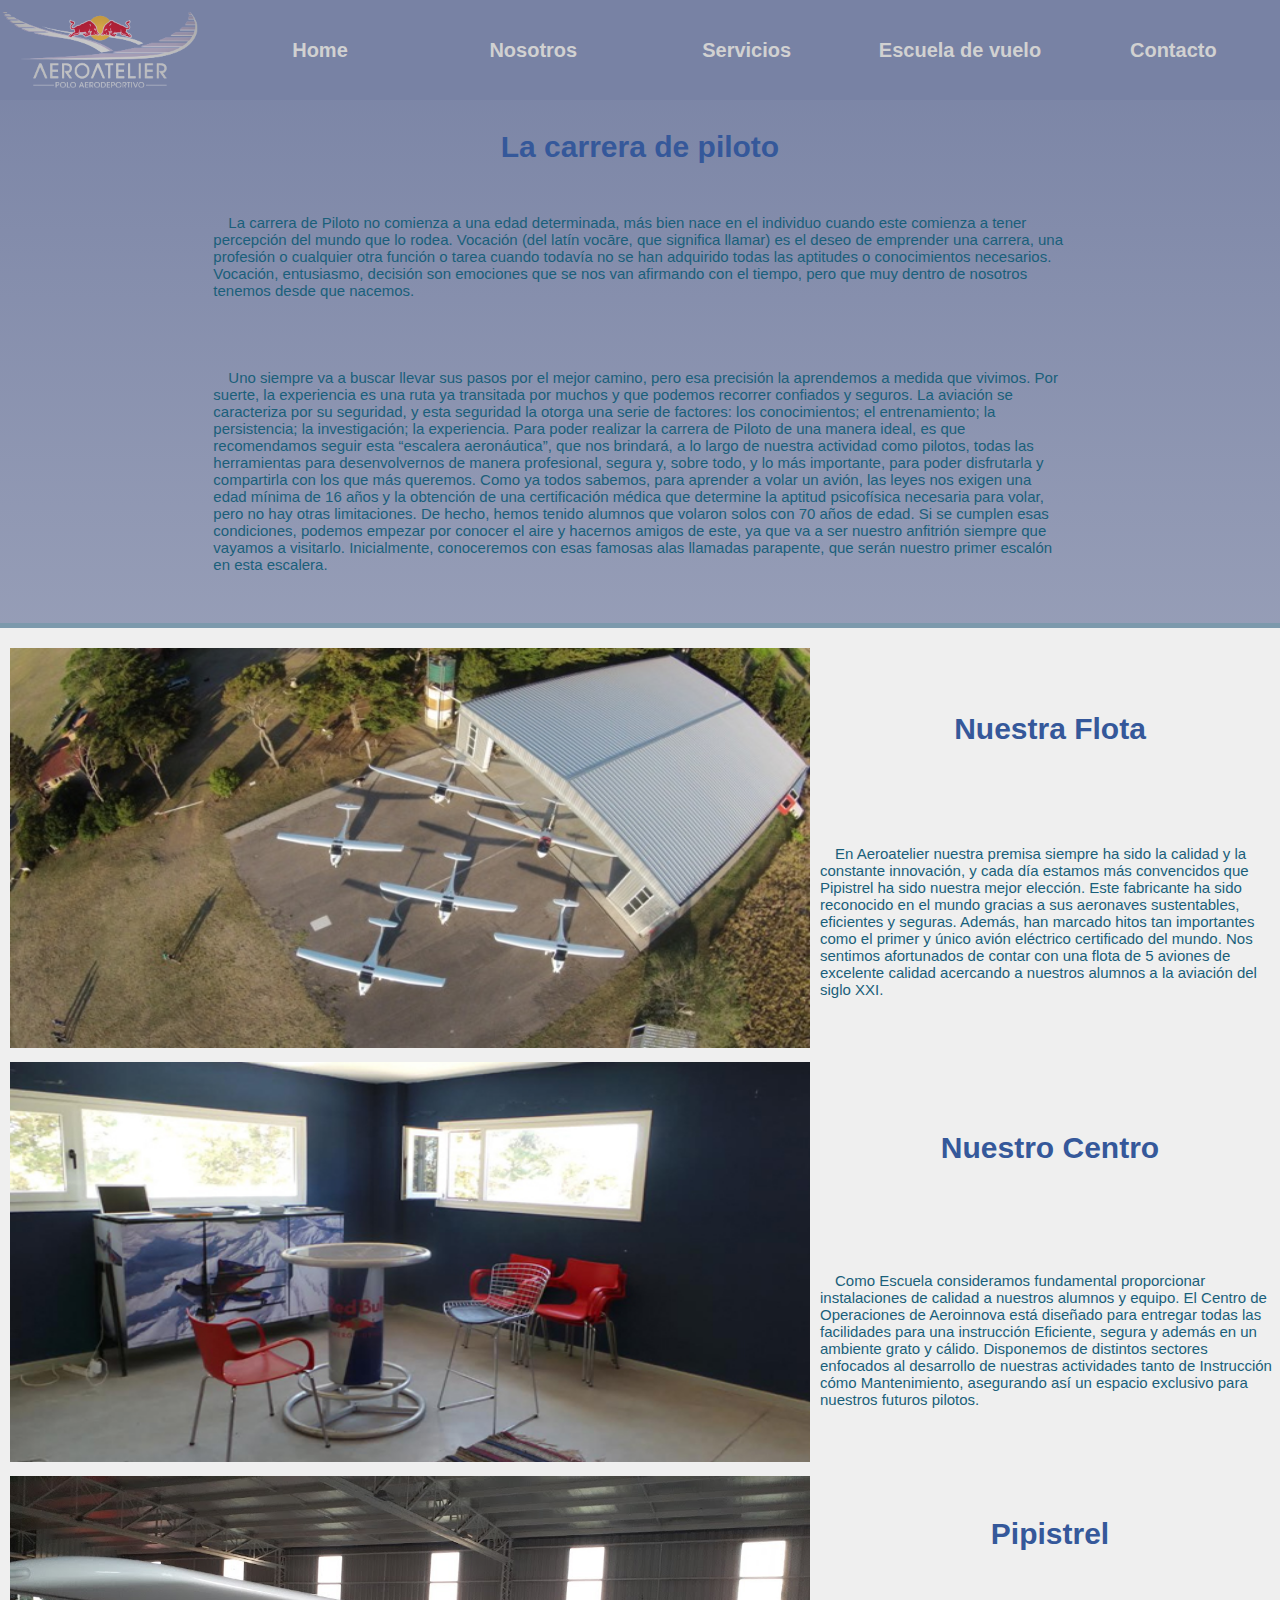
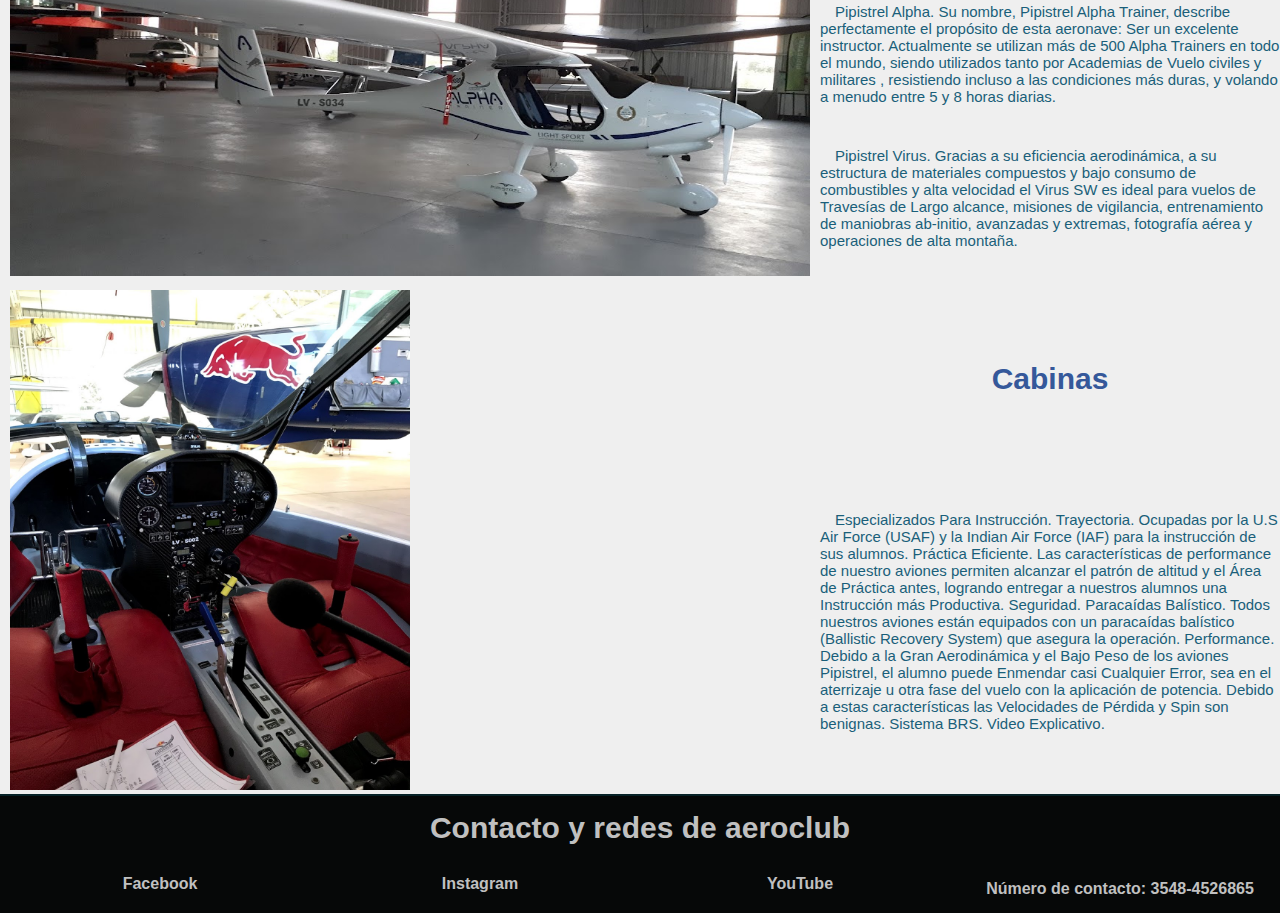
==== pages/escuela de vuelo.html @ b56db68e "Proyecto Aeroatelier" ====
<!DOCTYPE html>
<html lang="es">
<head>
    <meta charset="UTF-8">
    <meta http-equiv="X-UA-Compatible" content="IE=edge">
    <meta name="viewport" content="width=device-width, initial-scale=1.0">
    <link rel="stylesheet" href="../css/style.css">
    <link rel="stylesheet" href="../Apps/fontawesome-free-5.15.4-web/css/all.css">
    <title>Escuela de Vuelo</title>
    
</head>
<body>

    <header>
        <nav id="menu">
            <div class="item1"><img class="logo" src="../imagenes/aeroatellier_logo.png" alt="logo"></div>
            <div class="items"><a href="../index.html" target="_blank" class="items">Home</a></div>
            <div class="items"><a href="../pages/nosotros.html" target="_blank" class="items">Nosotros</a></div>
            <div class="items"><a href="../pages/servicios.html" target="_blank" class="items">Servicios</a></div>
            <div class="items">Escuela de vuelo</div>
            <div class="items"><a href="../pages/contacto.html" target="_blank" class="items">Contacto</a></div>
            <div class="logoMenu"><i class="fas fa-bars fa-3x"></i></div>
        </nav>
    </header>
    
    <article>
        <h1 class="titulosH1">La carrera de piloto</h1>
            <p class="texto">   La carrera de Piloto no comienza a una edad determinada, más bien nace en el individuo cuando este comienza a tener percepción del mundo que lo rodea.
            Vocación (del latín vocāre, que significa llamar) es el deseo de emprender una carrera, una profesión o cualquier otra función o tarea cuando todavía no se han adquirido todas las aptitudes o conocimientos necesarios.
            Vocación, entusiasmo, decisión son emociones que se nos van afirmando con el tiempo, pero que muy dentro de nosotros tenemos desde que nacemos.</p>
            <p class="texto">   Uno siempre va a buscar llevar sus pasos por el mejor camino, pero esa precisión la aprendemos a medida que vivimos. Por suerte, la experiencia es una ruta ya transitada por muchos y que podemos recorrer confiados y seguros.
            La aviación se caracteriza por su seguridad, y esta seguridad la otorga una serie de factores: los conocimientos; el entrenamiento; la persistencia; la investigación; la experiencia.
            Para poder realizar la carrera de Piloto de una manera ideal, es que recomendamos seguir esta “escalera aeronáutica”, que nos brindará, a lo largo de nuestra actividad como pilotos, todas las herramientas para desenvolvernos de manera profesional, segura y, sobre todo, y lo más importante, para poder disfrutarla y compartirla con los que más queremos.
            Como ya todos sabemos, para aprender a volar un avión, las leyes nos exigen una edad mínima de 16 años y la obtención de una certificación médica que determine la aptitud psicofísica necesaria para volar, pero no hay otras limitaciones. De hecho, hemos tenido alumnos que volaron solos con 70 años de edad.
            Si se cumplen esas condiciones, podemos empezar por conocer el aire y hacernos amigos de este, ya que va a ser nuestro anfitrión siempre que vayamos a visitarlo. Inicialmente, conoceremos con esas famosas alas llamadas parapente, que serán nuestro primer escalón en esta escalera.</p>

    </article>

    <section class="escuelaDeVuelo">

            <div class="div1"><img class="imagenesEscuela" src="../imagenes/flota.jpeg" alt="flota"></div>
            <div class="div2"><h1>Nuestra Flota</h1><p class="textoEscuela">En Aeroatelier nuestra premisa siempre ha sido la calidad y la constante innovación, y cada día estamos más convencidos que Pipistrel ha sido nuestra mejor elección. Este fabricante ha sido reconocido en el mundo gracias a sus aeronaves sustentables, eficientes y seguras. Además, han marcado hitos tan importantes como el primer y único avión eléctrico certificado del mundo. Nos sentimos afortunados de contar con una flota de 5 aviones de excelente calidad acercando a nuestros alumnos a la aviación del siglo XXI.</p></div>
            <div class="div3"><img class="imagenesEscuela" src="../imagenes/Aula.jpg" alt="aula"></div>
            <div class="div4"><h1>Nuestro Centro</h1><p class="textoEscuela">Como Escuela consideramos fundamental proporcionar instalaciones de calidad a nuestros alumnos y equipo. El Centro de Operaciones de Aeroinnova está diseñado para entregar todas las facilidades para una instrucción Eficiente, segura y además en un ambiente grato y cálido. Disponemos de distintos sectores enfocados al desarrollo de nuestras actividades tanto de Instrucción cómo Mantenimiento, asegurando así un espacio exclusivo para nuestros futuros pilotos.</p></div>
            <div class="div5"><img class="imagenesEscuela" src="../imagenes/pipistrel.jpg" alt="pipistrel"></div>
            <div class="div6"><h1>Pipistrel</h1><p class="textoEscuela">Pipistrel Alpha. Su nombre, Pipistrel Alpha Trainer, describe perfectamente el propósito de esta aeronave: Ser un excelente instructor. Actualmente se utilizan más de 500 Alpha Trainers en todo el mundo, siendo utilizados tanto por Academias de Vuelo civiles y militares , resistiendo incluso a las condiciones más duras, y volando a menudo entre 5 y 8 horas diarias.</p><p class="textoEscuela">Pipistrel Virus. Gracias a su eficiencia aerodinámica, a su estructura de materiales compuestos y bajo consumo de combustibles y alta velocidad el Virus SW es ideal para vuelos de Travesías de Largo alcance, misiones de vigilancia, entrenamiento de maniobras ab-initio, avanzadas y extremas, fotografía aérea y operaciones de alta montaña.</p></div>
            <div class="div7"><img class="imagenesEscuela--cabina" src="../imagenes/cabina.jpg" alt="cabina"></div>
            <div class="div8"><h1>Cabinas</h1><p class="textoEscuela">Especializados Para Instrucción. Trayectoria. Ocupadas por la U.S Air Force (USAF) y la Indian Air Force (IAF) para la instrucción de sus alumnos. Práctica Eficiente. Las características de performance de nuestro aviones permiten alcanzar el patrón de altitud y el Área de Práctica antes, logrando entregar a nuestros alumnos una Instrucción más Productiva. Seguridad. Paracaídas Balístico. Todos nuestros aviones están equipados con un paracaídas balístico (Ballistic Recovery System) que asegura la operación. Performance. Debido a la Gran Aerodinámica y el Bajo Peso de los aviones Pipistrel, el alumno puede Enmendar casi Cualquier Error, sea en el aterrizaje u otra fase del vuelo con la aplicación de potencia. Debido a estas características las Velocidades de Pérdida y Spin son benignas. Sistema BRS. Video Explicativo.</p></div>
        

    </section>
    
    <footer>

        <h1 class="titulosH1--footer">Contacto y redes de aeroclub</h1>
        
            <p class="links--redes"><a href="https://www.facebook.com/Aeroatelier" class="links" target="_blank">Facebook</a></p>
            <p class="links--redes"><a href="https://www.instagram.com/aeroatelier" class="links"target="_blank">Instagram</a></p>
            <p class="links--redes"><a href="https://www.youtube.com" class="links" target="_blank">YouTube</a></p>
            <p class="links--redes">Número de contacto: 3548-4526865</p>

            <div class="redesMobile">
                <i class="fab fa-instagram fa-3x"></i>
                <i class="fab fa-facebook fa-3x"></i>
                <i class="fab fa-youtube fa-3x"></i>
                <i class="fab fa-whatsapp fa-3x"></i>
            </div>

    </footer>

</body>
</html>
---- css/style.css ----
* {
    margin: 0;
    padding: 0;
    box-sizing: border-box;
}


body {
    background: linear-gradient(to bottom, rgb(120, 130, 164), rgb(239, 239, 239) );
}


/* Menu */

#menu {
    background-color: rgb(120, 130, 164);
    display: grid;
    grid-template-columns: repeat(6, 1fr) repeat(1, auto);
    grid-column: 1/7;
    grid-template-rows: 100px;
    
}

.logoMenu {
    display: none;
}


.items {
    text-decoration: none;
    font-family: Arial, Helvetica, sans-serif;
    font-size: 20px;
    font-weight: 700;
    color: rgb(209, 209, 209);
    padding: 0.5em;
    display: flex;
    justify-content: center;
    align-items: center;
}

.logo {
    max-height: 120px;
    max-width: 200px;
}

/* Contenido */

article {
    display: grid;
    grid-template-columns: repeat(6, 1fr);
    grid-template-rows: auto auto;
}

h1 {
    font-family: Arial, Helvetica, sans-serif;
    font-size: 30px;
    font-weight: 700;
    color: rgb(53, 88, 154);
    padding-top: 30px;
    padding-bottom: 30px;
    grid-column: 1/7;
    justify-self: center;
    align-self: center;
}

.texto {
    font-family: 'Franklin Gothic Medium', 'Arial Narrow', Arial, sans-serif;
    text-indent: 15px;
    color: rgb(26, 95, 122);
    font-size: 15px;
    font-weight: 400;
    grid-column: 2/6;
    justify-self: center;
    align-self: center;
    padding-top: 20px;
    padding-bottom: 50px;
    
}

/* Servicios */

.servicios {
    display: flex;
    row-gap: 1em;
    padding: 1em 1em 1em 1em;
    flex-direction: column;
    flex-wrap: nowrap;
}

.tituloh2 {
    color: rgb(53, 88, 154);
    font-family: Verdana, Geneva, Tahoma, sans-serif;
    font-weight: 700;
    padding-top: 1em;
    padding-left: 1em;
    text-decoration: underline;
}

.resto {
    
    background-image: url(../imagenes/resto.jpg);
    background-size: cover;
    height: 600px;
}

.paracaidismo {
    background-image: url(../imagenes/Paracaidismo.jpg);
    background-repeat: no-repeat;
    background-size: cover;
    height: 600px;
    
}

.escuela {
    background-image: url(../imagenes/Aula.jpg);
    background-repeat: no-repeat;
    background-size: cover;
    height: 600px;

}

.bautismo {
    background-image: url(../imagenes/cessna150.jpg);
    background-repeat: no-repeat;
    background-size: cover;
    height: 600px;
}

.vueloVela {
    background-image: url(../imagenes/glider.jfif);
    background-repeat: no-repeat;
    background-size: cover;
    height: 600px;
}


/* Nosotros */

.nosotrosContenido {
    display: grid;
    gap: 1em;
    grid-template-columns: 1fr 1fr;
    grid-template-rows: auto;
    grid-template-areas: "area1 area2" "area4 area3";
}

.fondo {
    grid-area: area1;
    height: auto;
    width: auto;

}

#area2 {
    background-color: rgb(239, 239, 239);
    grid-area: area2;
    display: flex;
    justify-content: center;
    padding-left: 2em;
    padding-right: 2em;
}

.fondo1 {
    height: 100%;
    width: 100%;
    grid-area: area3;
}

#area4 {
    background-color: rgb(239, 239, 239);
    grid-area: area4;
    display: flex;
    justify-content: center;
    padding-left: 2em;
    padding-right: 2em;
}

/* Escuela de vuelo */

.textoEscuela {
    font-family: 'Franklin Gothic Medium', 'Arial Narrow', Arial, sans-serif;
    text-indent: 15px;
    color: rgb(26, 95, 122);
    font-size: 15px;
    font-weight: 400;
    padding-bottom: 20px;
}

.imagenesEscuela {
    height: 400px;
    width: 800px;
}

.imagenesEscuela--cabina {
    height: 500px;
    width: 400px;
}

.escuelaDeVuelo {
    background-color: rgb(239, 239, 239);
    border-top: 5px solid rgb(124, 153, 172);
    display: grid;
    grid-template-columns: auto auto;
    row-gap: 10px;
    padding-top: 20px;
    padding-left: 10px;
}

.div2, .div4, .div6, .div8 {
    padding-left: 10px;
    display: flex;
    flex-wrap: wrap;
    justify-content: center;
    align-items: center;
}




/* Formulario */

#formulario {
    background-color: rgba(120, 130, 164, 0.904);
    width: 500px;
    padding: 40px;
    margin: auto;
    margin-top: 75px;
    margin-bottom: 100px;
    border-radius: 15px;
    font-family: 'Gill Sans', 'Gill Sans MT', Calibri, 'Trebuchet MS', sans-serif;

}

.tituloFormulario {
    color: rgb(209, 209, 209);
    font-family: 'Gill Sans', 'Gill Sans MT', Calibri, 'Trebuchet MS', sans-serif;
    font-size: 24px;
    margin-bottom: 40px;
    text-decoration: underline;
    text-align: center;
}

.items--formulario {
    color: rgb(209, 209, 209);
    font-size: 20px;
    width: 100%;
    border-radius: 4px;
    padding: 10px;
    margin-top: 10px;
    margin-bottom: 10px;
    border-style: solid;
    border-radius: 1px;
    background-color: rgb(29, 34, 32);
    text-align: center;
    line-height: 30px;
}

.itemDesplegable {
    background-color: rgb(29, 34, 32);
    margin-top: 15px;
    color: rgb(209, 209, 209);
    font-size: 20px;
    width: 100%;
}

.itemBase {
    color: rgb(209, 209, 209);
    font-size: 20px;
    width: 100%;
    text-align: center;
}

.boton {
    background-color: rgb(29, 34, 32);
    color: rgb(209, 209, 209);
    border-style: none;
    padding: 10px;
    margin-top: 30px;
    margin-bottom: 10px;
    font-size: 16px;
    font-family: Arial, Helvetica, sans-serif;
}


/* Aside */

.textoAside {
    display: flex;
    flex-direction: column;
    border-style: outset;
    border-radius: 10px;
    background-color: rgb(124, 153, 172);
}

.contenedorImagenes {
    display:flex;
    flex-direction: row;
    justify-content: space-evenly;
    padding-top: 20px;
    padding-bottom: 25px;
}

.imagen, .imagen1, .imagen2 {
    height: 300px;
    width: 395px;
}

/* Footer */

footer {
    background: rgb(6, 8, 8);
    border-top: solid 2px rgb(7, 34, 39);
    display: grid;
    grid-template-columns: repeat(4, 1fr);
    grid-template-rows: auto auto;
}

.titulosH1--footer{
    padding-top: 15px;
    font-size: 30;
    color: silver;
    grid-column: 1/5;
    text-align: center;
}

.links--redes, .links {
    font-family: sans-serif;
    font-weight: 600;
    font-size: 20;
    color: silver;
    text-decoration: none;
    display: grid;
    justify-items: center;
    align-items: center;
    padding-bottom: 10px;
}

.redesMobile {
    display: none;
}

/* Media querie */

@media screen and (max-width: 380px){


    /* Menú */

    #menu {
        display: grid;
        grid-template-columns: auto auto;
        grid-template-rows: auto;
    }

    .items {
        display: none;
    }

    .logoMenu {
        display: flex;
        justify-content: space-evenly;
        align-self: center;
    }

    /* article */

    article {
        display: grid;
        grid-template-columns: auto;
        grid-template-rows: auto;
    }

    .contenedorImagenes {
        display: flex;
        flex-direction: column;
        gap: 5px;
    }

    .imagen, .imagen1, .imagen2 {
        height: auto;
        width: auto;
    }

    /* Escuela de vuelo */

    .escuelaDeVuelo {
        display: none;
    }

    /*.imagenesEscuela {
        height: auto;
        width: auto;
    }
    
    .imagenesEscuela--cabina {
        height: 350px;
        width: 300px;
    }
    
    .escuelaDeVuelo {
        background-color: rgb(239, 239, 239);
        border-top: 5px solid rgb(124, 153, 172);
        display: flex;
        flex-direction: column;
        row-gap: 10px;
        padding-top: 20px;
    }
    
    .div2, .div4, .div6, .div8 {
        padding-left: 10px;
        display: flex;
        flex-direction: column;
        justify-content: center;
        align-items: center;
    }*/


    /* footer */

    footer {
        display: flex;
        flex-direction: row;
    }

    .links--redes {
        display: none;
    }

    .titulosH1--footer {
        display: none;
    }

    .redesMobile {
        color: rgb(124, 153, 172);
        display: flex;
        justify-content: center;
    }
}
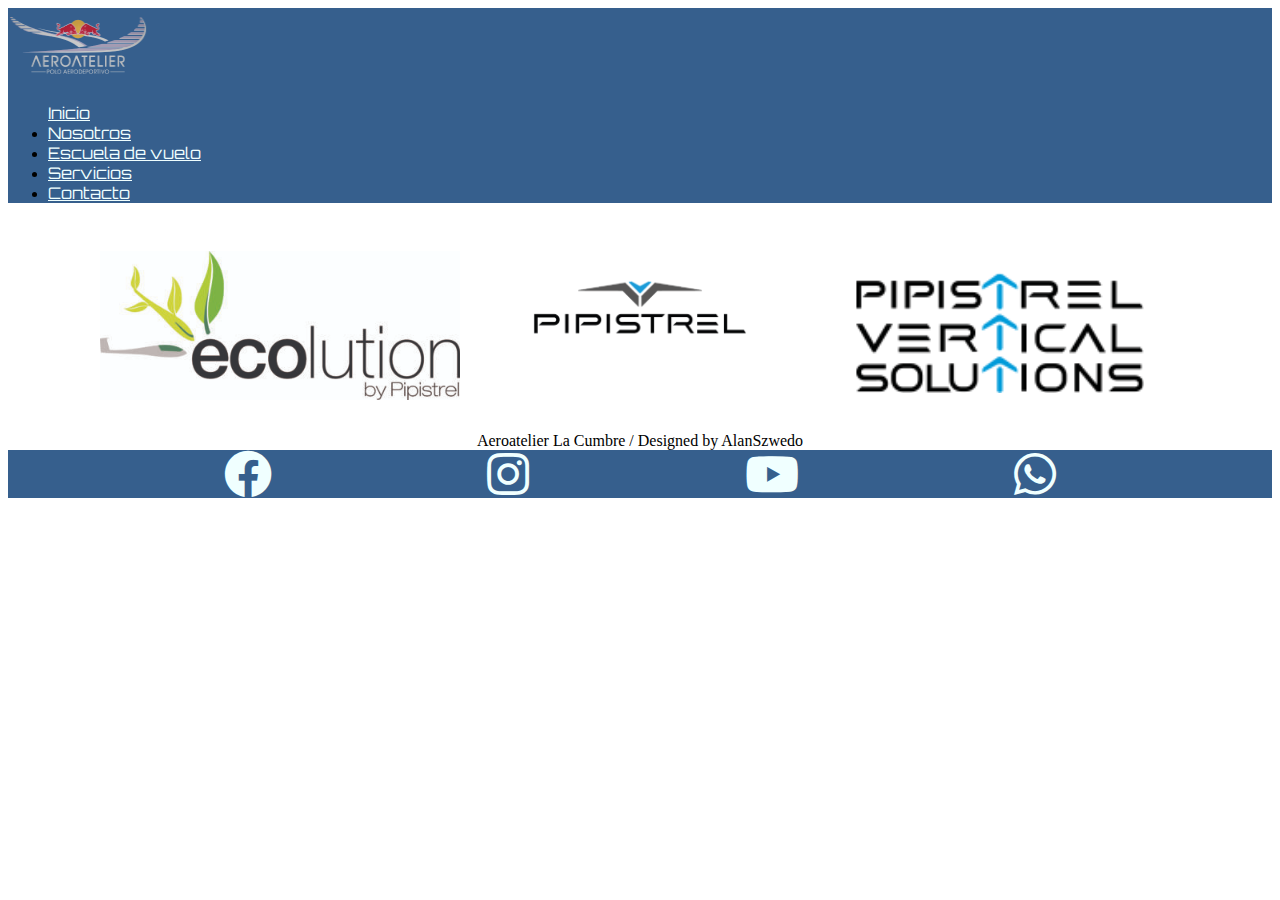
==== commit 6f3dd5e2: "Agregando Bootstrap 2" ====
--- a/pages/escuela de vuelo.html
+++ b/pages/escuela de vuelo.html
@@ -1,4 +1,108 @@
-<!DOCTYPE html>
+<!doctype html>
+<html lang="en">
+  <head>
+    <!-- Required meta tags -->
+    <meta charset="utf-8">
+    <meta name="viewport" content="width=device-width, initial-scale=1">
+
+    <!-- Bootstrap CSS -->
+    <!-- CSS only -->
+    <link href="https://cdn.jsdelivr.net/npm/bootstrap@5.1.3/dist/css/bootstrap.min.css" rel="stylesheet" integrity="sha384-1BmE4kWBq78iYhFldvKuhfTAU6auU8tT94WrHftjDbrCEXSU1oBoqyl2QvZ6jIW3" crossorigin="anonymous">  
+    <link rel="stylesheet" href="../css/style.css">
+    <link rel="stylesheet" href="../fontawesome-free-5.15.4-web/css/all.css">
+
+    <title>Escuela de vuelo</title>
+  </head>
+  <body>
+    <nav class="navbar navbar-light">
+      <div class="container">
+        <a class="navbar-brand" href="#">
+          <img src="../imagenes/aeroatellier_logo.png" alt="" width="140" height="75">
+        
+      
+          <ul class="lista-nav nav justify-content-center">
+            <li class="nav-inicio nav-item">
+              <a class="nav-link" href="../index.html">Inicio</a>
+            </li>
+            <li class="nav-item">
+              <a class="nav-link" href="../pages/nosotros.html">Nosotros</a>
+            </li>
+            <li class="nav-item">
+              <a class="nav-link" href="#">Escuela de vuelo</a>
+            </li>
+            <li class="nav-item">
+              <a class="nav-link" href="../pages/servicios.html">Servicios</a>
+            </li>
+            <li class="nav-item">
+                <a class="nav-link" href="../pages/contacto.html">Contacto</a>
+            </li>
+          </ul>
+        </a>
+      </div>
+    </nav>
+
+    
+
+      
+      
+
+
+
+      
+
+      <div class="row row-cols-1 row-cols-md-2 g-4">
+        <div class="contendorLogos col">
+          <div class="cartaLogos card">
+            <img src="../imagenes/Logo-Eco.jpg" class="imagenLogos card-img-top" alt="...">
+            <img src="../imagenes/logoPipistrel.jpg.png" class="imagenLogos card-img-top" alt="...">
+            <img src="../imagenes/logopipistrel2.png" class="imagenLogos card-img-top" alt="...">
+            
+          </div>
+        </div>
+      </div>
+
+
+       <!-- Footer -->
+
+      <footer>
+        <div class="card">
+          <div class="footerBSTittle card-header">
+            Aeroatelier La Cumbre / Designed by AlanSzwedo
+          </div>
+          <div class="footerBS card-body">
+            <a href="https://www.facebook.com/Aeroatelier"  target="_blank"><i class="fab fa-facebook fa-3x"></i></a>
+            <a href="https://www.instagram.com/aeroatelier" target="_blank"><i class="fab fa-instagram fa-3x"></i></a>
+            <a href="https://www.youtube.com" target="_blank"><i class="fab fa-youtube fa-3x"></i></a>
+            <a href="https://www.whatsapp.com/" target="_blank"><i class="fab fa-whatsapp fa-3x"></i></a>
+          </div>
+        </div>
+      </footer>
+    
+
+
+   
+    <!-- JS Bootstrap -->
+    <script src="https://cdn.jsdelivr.net/npm/bootstrap@5.1.3/dist/js/bootstrap.bundle.min.js" integrity="sha384-ka7Sk0Gln4gmtz2MlQnikT1wXgYsOg+OMhuP+IlRH9sENBO0LRn5q+8nbTov4+1p" crossorigin="anonymous"></script>
+    
+  </body>
+</html>
+
+
+
+
+
+
+
+
+
+
+
+
+
+
+
+
+<!-- <!DOCTYPE html>
 <html lang="es">
 <head>
     <meta charset="UTF-8">
@@ -14,11 +118,11 @@
     <header>
         <nav id="menu">
             <div class="item1"><img class="logo" src="../imagenes/aeroatellier_logo.png" alt="logo"></div>
-            <div class="items"><a href="../index.html" target="_blank" class="items">Home</a></div>
-            <div class="items"><a href="../pages/nosotros.html" target="_blank" class="items">Nosotros</a></div>
-            <div class="items"><a href="../pages/servicios.html" target="_blank" class="items">Servicios</a></div>
+            <div class="items"><a href="../index.html" class="items">Home</a></div>
+            <div class="items"><a href="../pages/nosotros.html" class="items">Nosotros</a></div>
+            <div class="items"><a href="../pages/servicios.html" class="items">Servicios</a></div>
             <div class="items">Escuela de vuelo</div>
-            <div class="items"><a href="../pages/contacto.html" target="_blank" class="items">Contacto</a></div>
+            <div class="items"><a href="../pages/contacto.html" class="items">Contacto</a></div>
             <div class="logoMenu"><i class="fas fa-bars fa-3x"></i></div>
         </nav>
     </header>
@@ -69,4 +173,4 @@
     </footer>
 
 </body>
-</html>+</html> -->--- a/css/style.css
+++ b/css/style.css
@@ -1,3 +1,302 @@
+/** {
+    margin: 0;
+    padding: 0;
+    
+} */
+
+/* APLICANDO BOOTSTRAP */
+
+@import url('https://fonts.googleapis.com/css2?family=Orbitron:wght@700&display=swap');
+@import url('https://fonts.googleapis.com/css2?family=Cabin&display=swap');
+
+/* NavBar */
+
+.navbar {
+    background-color: rgb(54, 95, 141);
+}
+
+.nav-inicio {
+    display: flex;
+    align-items: flex-start !important;
+}
+
+.nav-link {
+    font-family: 'Orbitron', sans-serif;
+    color: azure;
+}
+
+/* Section */
+
+
+
+.section {
+    background-color: azure;
+}
+
+h1 {
+    font-family: 'Orbitron', sans-serif;
+    padding-top: 1em;
+}
+
+.texto-index1 {
+    font-family: 'Cabin', sans-serif;
+    padding: 3em;
+}
+
+.texto {
+    color: rgb(54, 95, 141);
+    display: grid;
+    grid-template-columns: auto;
+    grid-template-rows: auto auto;
+    justify-items: center;
+}
+
+.barra {
+    display: block;
+    margin-top: 0.5em;
+    margin-bottom: 0.5em;
+    margin-left: 15%;
+    margin-right: 15%;
+    border-style: inset;
+    border-width: 2px;
+}
+
+/* Section Oferta 
+
+.oferta {
+    background-color: #1b2945;
+    display: grid;
+    gap: 3px;
+    grid-template-columns: repeat(4, 25%);
+    grid-template-rows: 3rem 5rem 17rem;
+    justify-content: center;
+}
+
+.tituloh2-index {
+    color: rgb(54, 95, 141);
+    font-family: 'Cabin', sans-serif;
+    font-weight: 500;
+    display: flex;
+    justify-content: center;
+}
+
+.texto-index {
+    color: azure;
+    font-family: 'Cabin', sans-serif;
+    display: flex;
+    justify-content: center;
+}
+*/
+
+.logos-index {
+    color: rgb(177, 149, 23);
+    padding: 20px;
+} 
+
+/* Cards */
+
+.bodyOfertas {
+    background-color: #1b2945;
+    border-color: azure;
+}
+
+.tituloOfertas {
+    color: rgb(54, 95, 141);
+    font-family: 'Orbitron', sans-serif;
+}
+
+.textoOfertas {
+    color: azure;
+    font-family: 'Cabin', sans-serif;
+    padding-top: 4rem;
+    padding-bottom: 2rem;
+}    
+
+/* Formulario */
+
+.tituloBanner, .textoBanner {
+    display: flex;
+    justify-content: center;
+    font-family: 'Orbitron', sans-serif;
+}
+
+.textoBanner {
+    font-family: 'Cabin', sans-serif;
+}
+
+.barraFormulario {
+    display: block;
+    margin-top: 4rem;
+    margin-bottom: 1rem;
+    margin-left: 15%;
+    margin-right: 15%;
+    border-style: inset;
+    border-width: 2px;
+}
+
+.imagenFormulario {
+    height: 400px;
+}
+
+.imagenLogos {
+    width: 30%;
+    height: 30%;
+}
+
+.cartaLogos {
+    padding: 2rem;
+    display: flex;
+    flex-direction: row;
+    justify-content: center;
+    border-style: none;
+}
+
+.contendorLogos {
+    width: 100%;
+}
+
+.formulario {
+    padding: 5rem;
+}
+
+.contenedorFormulario {
+    border: 3px;
+    background-color: rgba(120, 130, 164, 0.904);
+    border-color: rgb(54, 95, 141);
+    border-style: solid;
+    border-radius: 15px;
+    box-shadow: 0px 10px 10px -6px black;
+    padding: 2rem;
+    display: flex;
+    flex-direction: column;
+    align-items: center;
+    justify-content: center;
+    color: azure;
+    font-family: 'Cabin', sans-serif;
+    font-weight: 400;
+}
+
+.tituloFormulario {
+    color: azure;
+    font-size: 24px;
+    margin-bottom: 3rem;
+    text-decoration: underline;
+    text-align: center;
+}
+
+.itemformulario1 {
+    color: azure;
+}
+
+.textoItem {
+    color: azure;
+}
+
+.botonesFormulario {
+    padding-top: 3rem;
+    display: flex;
+    gap: 4rem;
+    flex-direction: row;
+    justify-content: center;
+}
+
+#Nombre, #Apellido, #Teléfono, #Mail, #inputState {
+    background-color: #1b2945;
+    margin-bottom:  1rem;
+}
+
+#inputState {
+    color: azure;
+}
+
+.btn {
+    border-color: azure;
+    background-color: #1b2945;
+    color: azure;
+}
+
+
+/*
+
+
+.items--formulario {
+    color: rgb(209, 209, 209);
+    font-size: 20px;
+    width: 100%;
+    border-radius: 4px;
+    padding: 10px;
+    margin-top: 10px;
+    margin-bottom: 10px;
+    border-style: solid;
+    border-radius: 1px;
+    background-color: rgb(29, 34, 32);
+    text-align: center;
+    line-height: 30px;
+}
+
+.itemDesplegable {
+    background-color: rgb(29, 34, 32);
+    margin-top: 15px;
+    color: rgb(209, 209, 209);
+    font-size: 20px;
+    width: 100%;
+}
+
+.itemBase {
+    color: rgb(209, 209, 209);
+    font-size: 20px;
+    width: 100%;
+    text-align: center;
+}
+
+.boton {
+    background-color: rgb(29, 34, 32);
+    color: rgb(209, 209, 209);
+    border-style: none;
+    padding: 10px;
+    margin-top: 30px;
+    margin-bottom: 10px;
+    font-size: 16px;
+    font-family: Arial, Helvetica, sans-serif;
+}*/
+
+
+/* footer */
+
+.footerBS {
+    background-color: rgb(54, 95, 141);
+    display: flex;
+    flex-direction: row;
+    justify-content: space-evenly;
+}
+
+.footerBSTittle {
+    display: flex;
+    justify-content: center;
+}
+
+.fab {
+    color: azure;
+} 
+
+
+
+
+
+
+
+
+
+
+
+
+
+
+
+
+
+
+/*
 * {
     margin: 0;
     padding: 0;
@@ -11,7 +310,7 @@
 
 
 /* Menu */
-
+/*
 #menu {
     background-color: rgb(120, 130, 164);
     display: grid;
@@ -44,7 +343,7 @@
 }
 
 /* Contenido */
-
+/*
 article {
     display: grid;
     grid-template-columns: repeat(6, 1fr);
@@ -78,7 +377,7 @@
 }
 
 /* Servicios */
-
+/*
 .servicios {
     display: flex;
     row-gap: 1em;
@@ -135,7 +434,7 @@
 
 
 /* Nosotros */
-
+/*
 .nosotrosContenido {
     display: grid;
     gap: 1em;
@@ -176,7 +475,7 @@
 }
 
 /* Escuela de vuelo */
-
+/*
 .textoEscuela {
     font-family: 'Franklin Gothic Medium', 'Arial Narrow', Arial, sans-serif;
     text-indent: 15px;
@@ -218,7 +517,7 @@
 
 
 /* Formulario */
-
+/*
 #formulario {
     background-color: rgba(120, 130, 164, 0.904);
     width: 500px;
@@ -283,7 +582,7 @@
 
 
 /* Aside */
-
+/*
 .textoAside {
     display: flex;
     flex-direction: column;
@@ -306,7 +605,7 @@
 }
 
 /* Footer */
-
+/*
 footer {
     background: rgb(6, 8, 8);
     border-top: solid 2px rgb(7, 34, 39);
@@ -340,12 +639,12 @@
 }
 
 /* Media querie */
-
+/*
 @media screen and (max-width: 380px){
 
 
     /* Menú */
-
+/*
     #menu {
         display: grid;
         grid-template-columns: auto auto;
@@ -363,7 +662,7 @@
     }
 
     /* article */
-
+/*
     article {
         display: grid;
         grid-template-columns: auto;
@@ -382,7 +681,7 @@
     }
 
     /* Escuela de vuelo */
-
+/*
     .escuelaDeVuelo {
         display: none;
     }
@@ -416,7 +715,7 @@
 
 
     /* footer */
-
+/*
     footer {
         display: flex;
         flex-direction: row;
@@ -435,22 +734,4 @@
         display: flex;
         justify-content: center;
     }
-}
-
-
-
-
-
-
-
-
-
-
-
-
-
-
-
-
-
-
+}*/--- a/css/style.css
+++ b/css/style.css
@@ -1,3 +1,302 @@
+/** {
+    margin: 0;
+    padding: 0;
+    
+} */
+
+/* APLICANDO BOOTSTRAP */
+
+@import url('https://fonts.googleapis.com/css2?family=Orbitron:wght@700&display=swap');
+@import url('https://fonts.googleapis.com/css2?family=Cabin&display=swap');
+
+/* NavBar */
+
+.navbar {
+    background-color: rgb(54, 95, 141);
+}
+
+.nav-inicio {
+    display: flex;
+    align-items: flex-start !important;
+}
+
+.nav-link {
+    font-family: 'Orbitron', sans-serif;
+    color: azure;
+}
+
+/* Section */
+
+
+
+.section {
+    background-color: azure;
+}
+
+h1 {
+    font-family: 'Orbitron', sans-serif;
+    padding-top: 1em;
+}
+
+.texto-index1 {
+    font-family: 'Cabin', sans-serif;
+    padding: 3em;
+}
+
+.texto {
+    color: rgb(54, 95, 141);
+    display: grid;
+    grid-template-columns: auto;
+    grid-template-rows: auto auto;
+    justify-items: center;
+}
+
+.barra {
+    display: block;
+    margin-top: 0.5em;
+    margin-bottom: 0.5em;
+    margin-left: 15%;
+    margin-right: 15%;
+    border-style: inset;
+    border-width: 2px;
+}
+
+/* Section Oferta 
+
+.oferta {
+    background-color: #1b2945;
+    display: grid;
+    gap: 3px;
+    grid-template-columns: repeat(4, 25%);
+    grid-template-rows: 3rem 5rem 17rem;
+    justify-content: center;
+}
+
+.tituloh2-index {
+    color: rgb(54, 95, 141);
+    font-family: 'Cabin', sans-serif;
+    font-weight: 500;
+    display: flex;
+    justify-content: center;
+}
+
+.texto-index {
+    color: azure;
+    font-family: 'Cabin', sans-serif;
+    display: flex;
+    justify-content: center;
+}
+*/
+
+.logos-index {
+    color: rgb(177, 149, 23);
+    padding: 20px;
+} 
+
+/* Cards */
+
+.bodyOfertas {
+    background-color: #1b2945;
+    border-color: azure;
+}
+
+.tituloOfertas {
+    color: rgb(54, 95, 141);
+    font-family: 'Orbitron', sans-serif;
+}
+
+.textoOfertas {
+    color: azure;
+    font-family: 'Cabin', sans-serif;
+    padding-top: 4rem;
+    padding-bottom: 2rem;
+}    
+
+/* Formulario */
+
+.tituloBanner, .textoBanner {
+    display: flex;
+    justify-content: center;
+    font-family: 'Orbitron', sans-serif;
+}
+
+.textoBanner {
+    font-family: 'Cabin', sans-serif;
+}
+
+.barraFormulario {
+    display: block;
+    margin-top: 4rem;
+    margin-bottom: 1rem;
+    margin-left: 15%;
+    margin-right: 15%;
+    border-style: inset;
+    border-width: 2px;
+}
+
+.imagenFormulario {
+    height: 400px;
+}
+
+.imagenLogos {
+    width: 30%;
+    height: 30%;
+}
+
+.cartaLogos {
+    padding: 2rem;
+    display: flex;
+    flex-direction: row;
+    justify-content: center;
+    border-style: none;
+}
+
+.contendorLogos {
+    width: 100%;
+}
+
+.formulario {
+    padding: 5rem;
+}
+
+.contenedorFormulario {
+    border: 3px;
+    background-color: rgba(120, 130, 164, 0.904);
+    border-color: rgb(54, 95, 141);
+    border-style: solid;
+    border-radius: 15px;
+    box-shadow: 0px 10px 10px -6px black;
+    padding: 2rem;
+    display: flex;
+    flex-direction: column;
+    align-items: center;
+    justify-content: center;
+    color: azure;
+    font-family: 'Cabin', sans-serif;
+    font-weight: 400;
+}
+
+.tituloFormulario {
+    color: azure;
+    font-size: 24px;
+    margin-bottom: 3rem;
+    text-decoration: underline;
+    text-align: center;
+}
+
+.itemformulario1 {
+    color: azure;
+}
+
+.textoItem {
+    color: azure;
+}
+
+.botonesFormulario {
+    padding-top: 3rem;
+    display: flex;
+    gap: 4rem;
+    flex-direction: row;
+    justify-content: center;
+}
+
+#Nombre, #Apellido, #Teléfono, #Mail, #inputState {
+    background-color: #1b2945;
+    margin-bottom:  1rem;
+}
+
+#inputState {
+    color: azure;
+}
+
+.btn {
+    border-color: azure;
+    background-color: #1b2945;
+    color: azure;
+}
+
+
+/*
+
+
+.items--formulario {
+    color: rgb(209, 209, 209);
+    font-size: 20px;
+    width: 100%;
+    border-radius: 4px;
+    padding: 10px;
+    margin-top: 10px;
+    margin-bottom: 10px;
+    border-style: solid;
+    border-radius: 1px;
+    background-color: rgb(29, 34, 32);
+    text-align: center;
+    line-height: 30px;
+}
+
+.itemDesplegable {
+    background-color: rgb(29, 34, 32);
+    margin-top: 15px;
+    color: rgb(209, 209, 209);
+    font-size: 20px;
+    width: 100%;
+}
+
+.itemBase {
+    color: rgb(209, 209, 209);
+    font-size: 20px;
+    width: 100%;
+    text-align: center;
+}
+
+.boton {
+    background-color: rgb(29, 34, 32);
+    color: rgb(209, 209, 209);
+    border-style: none;
+    padding: 10px;
+    margin-top: 30px;
+    margin-bottom: 10px;
+    font-size: 16px;
+    font-family: Arial, Helvetica, sans-serif;
+}*/
+
+
+/* footer */
+
+.footerBS {
+    background-color: rgb(54, 95, 141);
+    display: flex;
+    flex-direction: row;
+    justify-content: space-evenly;
+}
+
+.footerBSTittle {
+    display: flex;
+    justify-content: center;
+}
+
+.fab {
+    color: azure;
+} 
+
+
+
+
+
+
+
+
+
+
+
+
+
+
+
+
+
+
+/*
 * {
     margin: 0;
     padding: 0;
@@ -11,7 +310,7 @@
 
 
 /* Menu */
-
+/*
 #menu {
     background-color: rgb(120, 130, 164);
     display: grid;
@@ -44,7 +343,7 @@
 }
 
 /* Contenido */
-
+/*
 article {
     display: grid;
     grid-template-columns: repeat(6, 1fr);
@@ -78,7 +377,7 @@
 }
 
 /* Servicios */
-
+/*
 .servicios {
     display: flex;
     row-gap: 1em;
@@ -135,7 +434,7 @@
 
 
 /* Nosotros */
-
+/*
 .nosotrosContenido {
     display: grid;
     gap: 1em;
@@ -176,7 +475,7 @@
 }
 
 /* Escuela de vuelo */
-
+/*
 .textoEscuela {
     font-family: 'Franklin Gothic Medium', 'Arial Narrow', Arial, sans-serif;
     text-indent: 15px;
@@ -218,7 +517,7 @@
 
 
 /* Formulario */
-
+/*
 #formulario {
     background-color: rgba(120, 130, 164, 0.904);
     width: 500px;
@@ -283,7 +582,7 @@
 
 
 /* Aside */
-
+/*
 .textoAside {
     display: flex;
     flex-direction: column;
@@ -306,7 +605,7 @@
 }
 
 /* Footer */
-
+/*
 footer {
     background: rgb(6, 8, 8);
     border-top: solid 2px rgb(7, 34, 39);
@@ -340,12 +639,12 @@
 }
 
 /* Media querie */
-
+/*
 @media screen and (max-width: 380px){
 
 
     /* Menú */
-
+/*
     #menu {
         display: grid;
         grid-template-columns: auto auto;
@@ -363,7 +662,7 @@
     }
 
     /* article */
-
+/*
     article {
         display: grid;
         grid-template-columns: auto;
@@ -382,7 +681,7 @@
     }
 
     /* Escuela de vuelo */
-
+/*
     .escuelaDeVuelo {
         display: none;
     }
@@ -416,7 +715,7 @@
 
 
     /* footer */
-
+/*
     footer {
         display: flex;
         flex-direction: row;
@@ -435,22 +734,4 @@
         display: flex;
         justify-content: center;
     }
-}
-
-
-
-
-
-
-
-
-
-
-
-
-
-
-
-
-
-
+}*/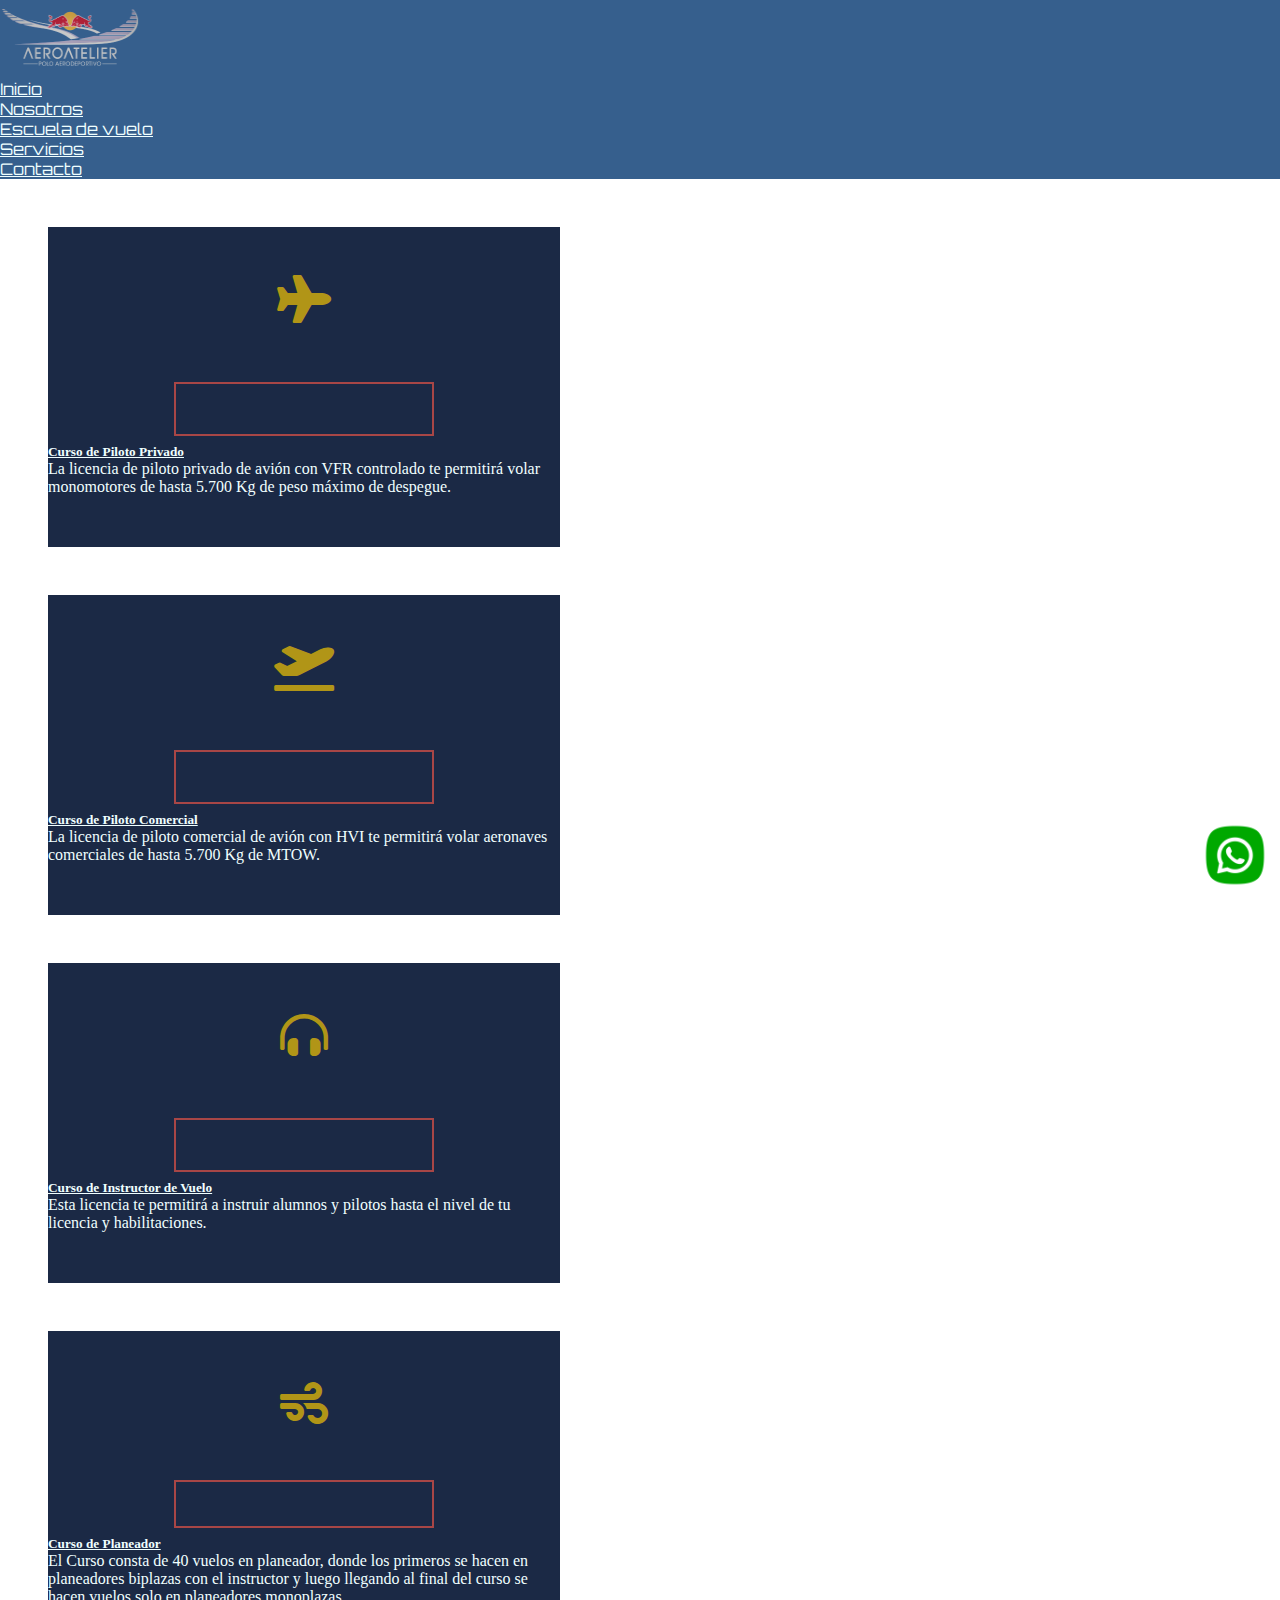
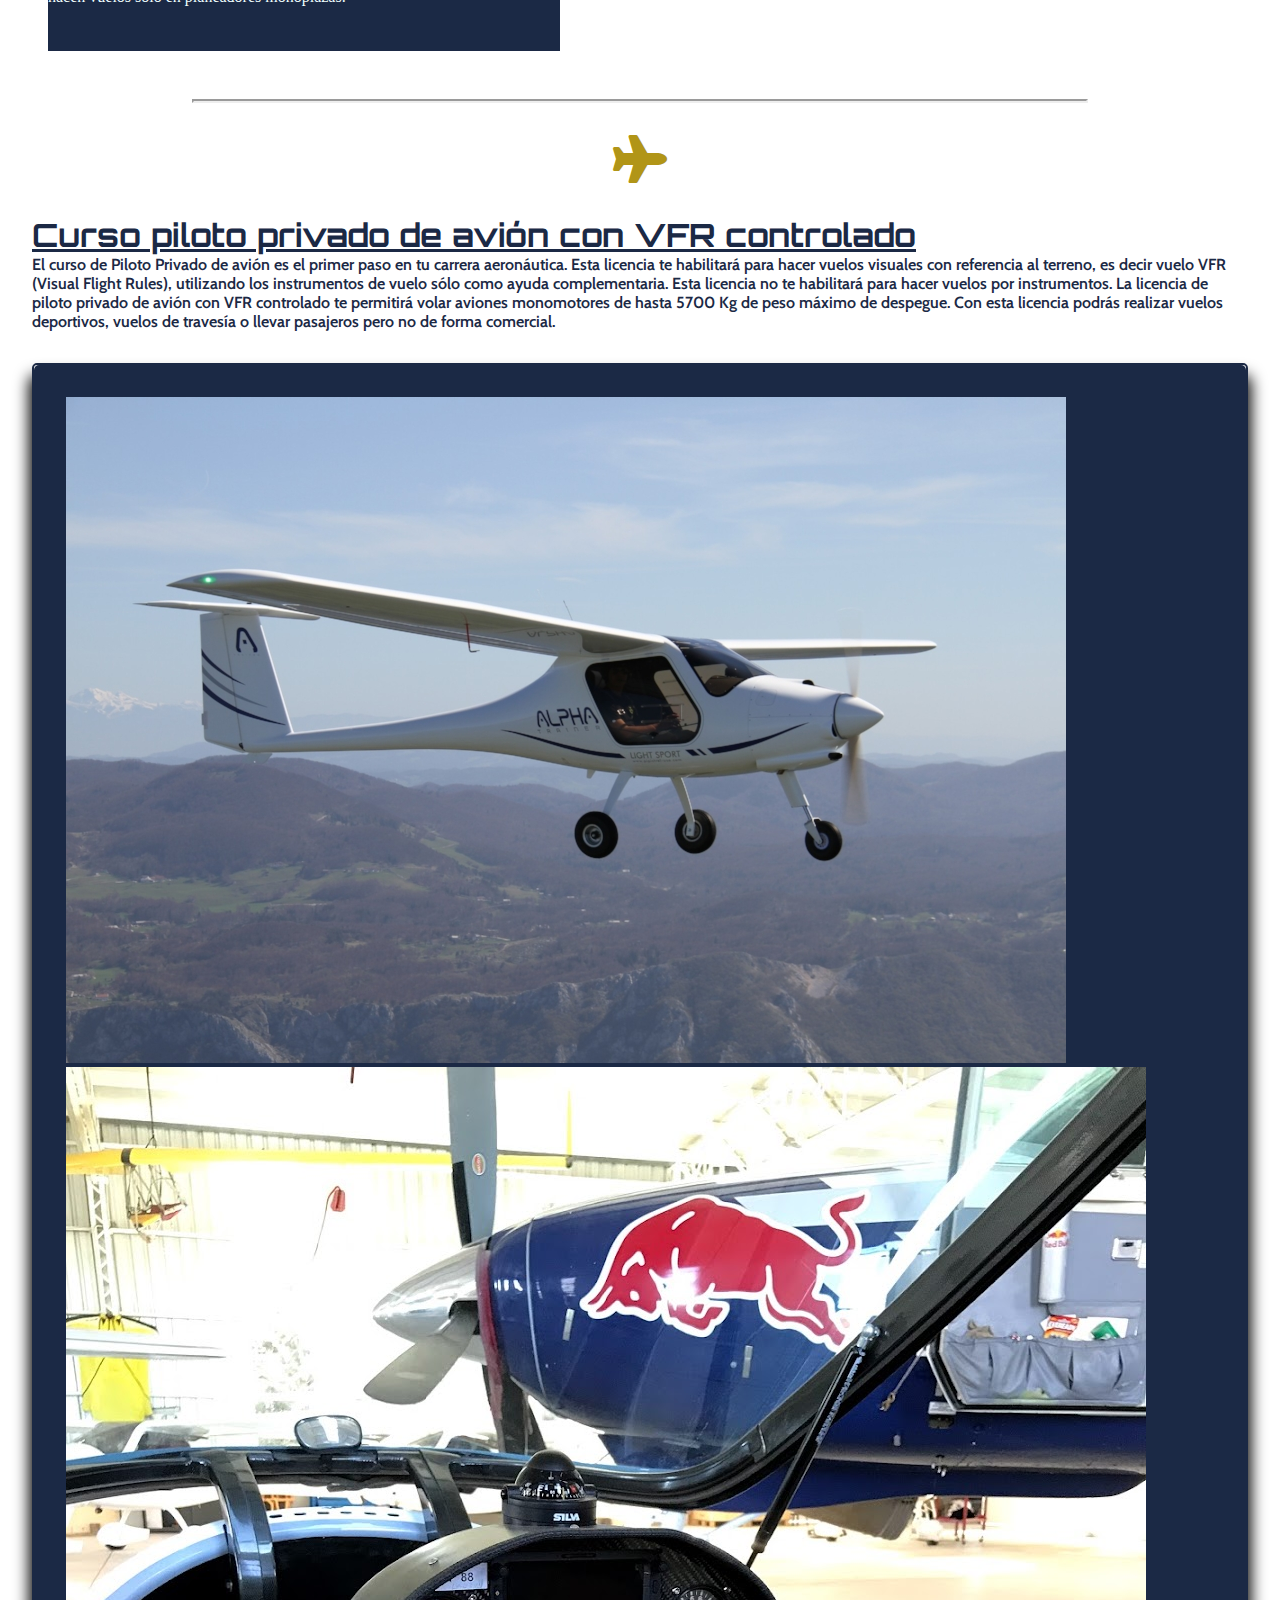
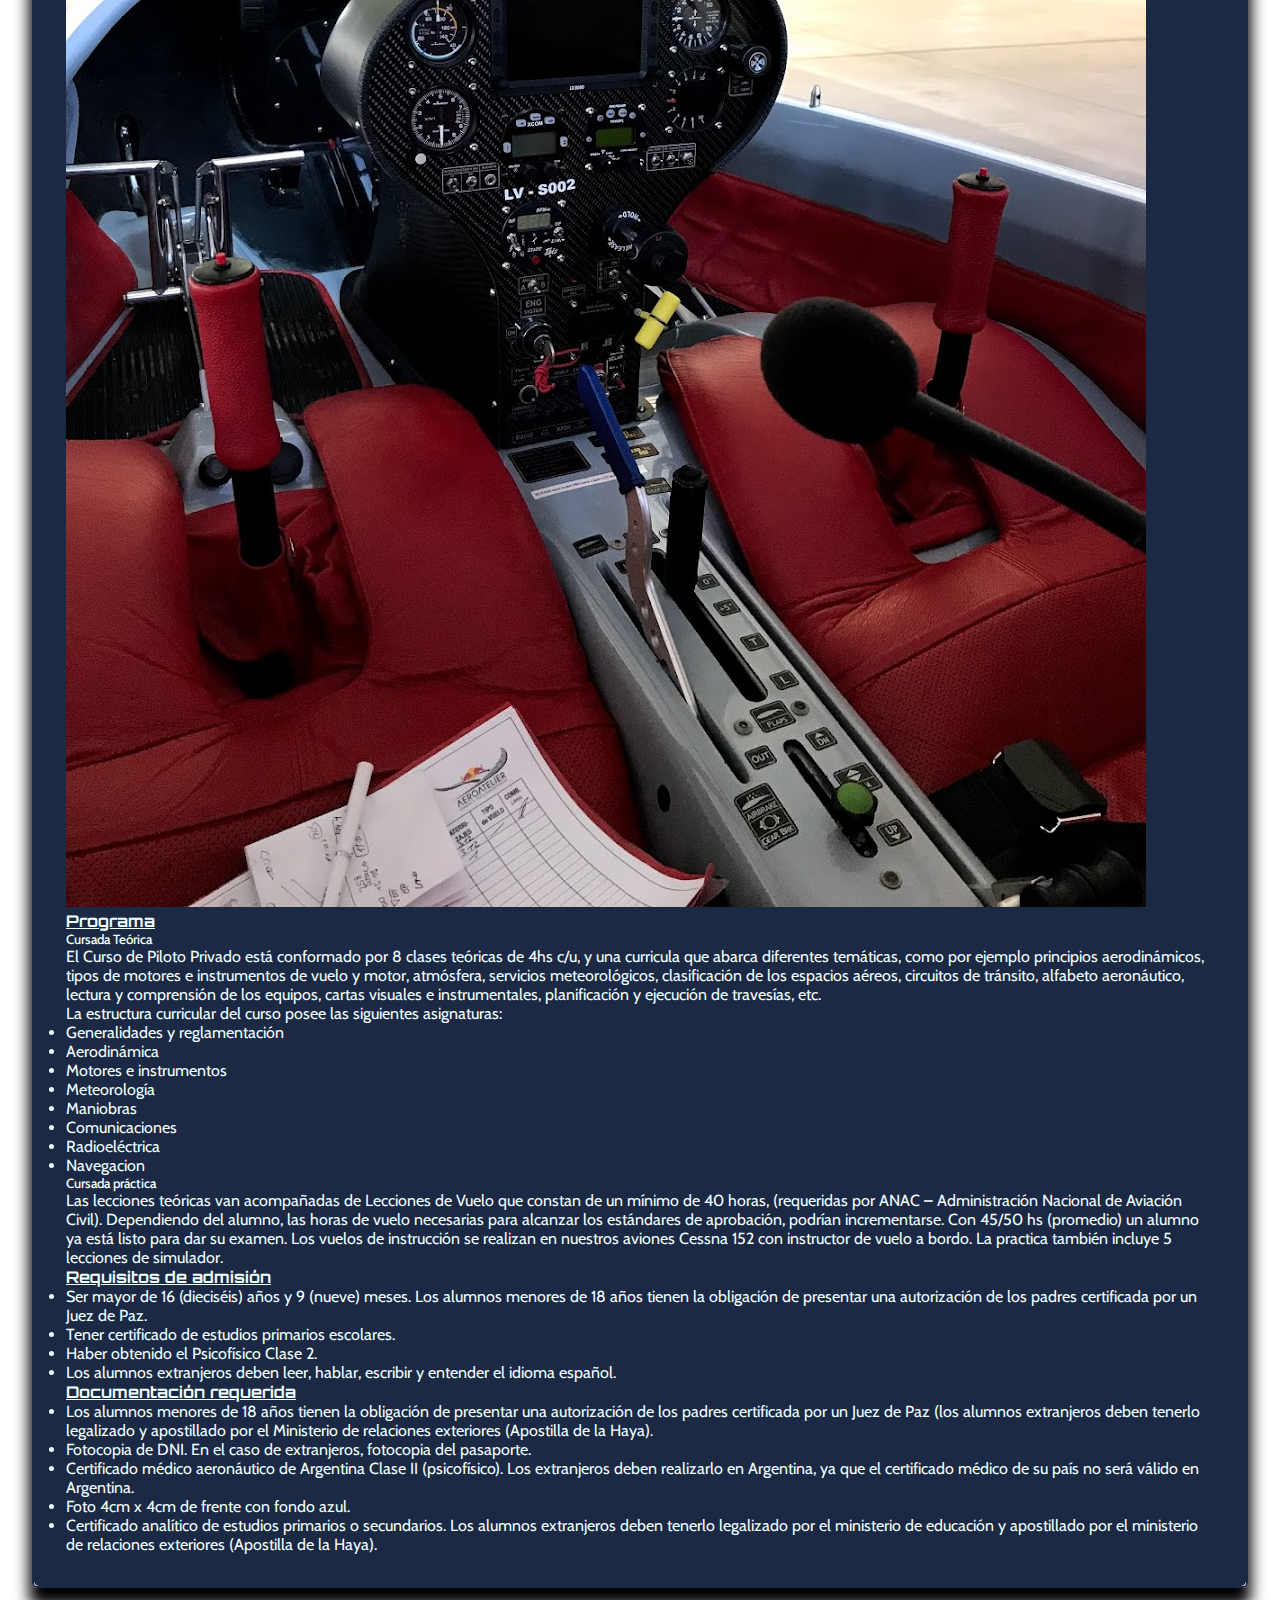
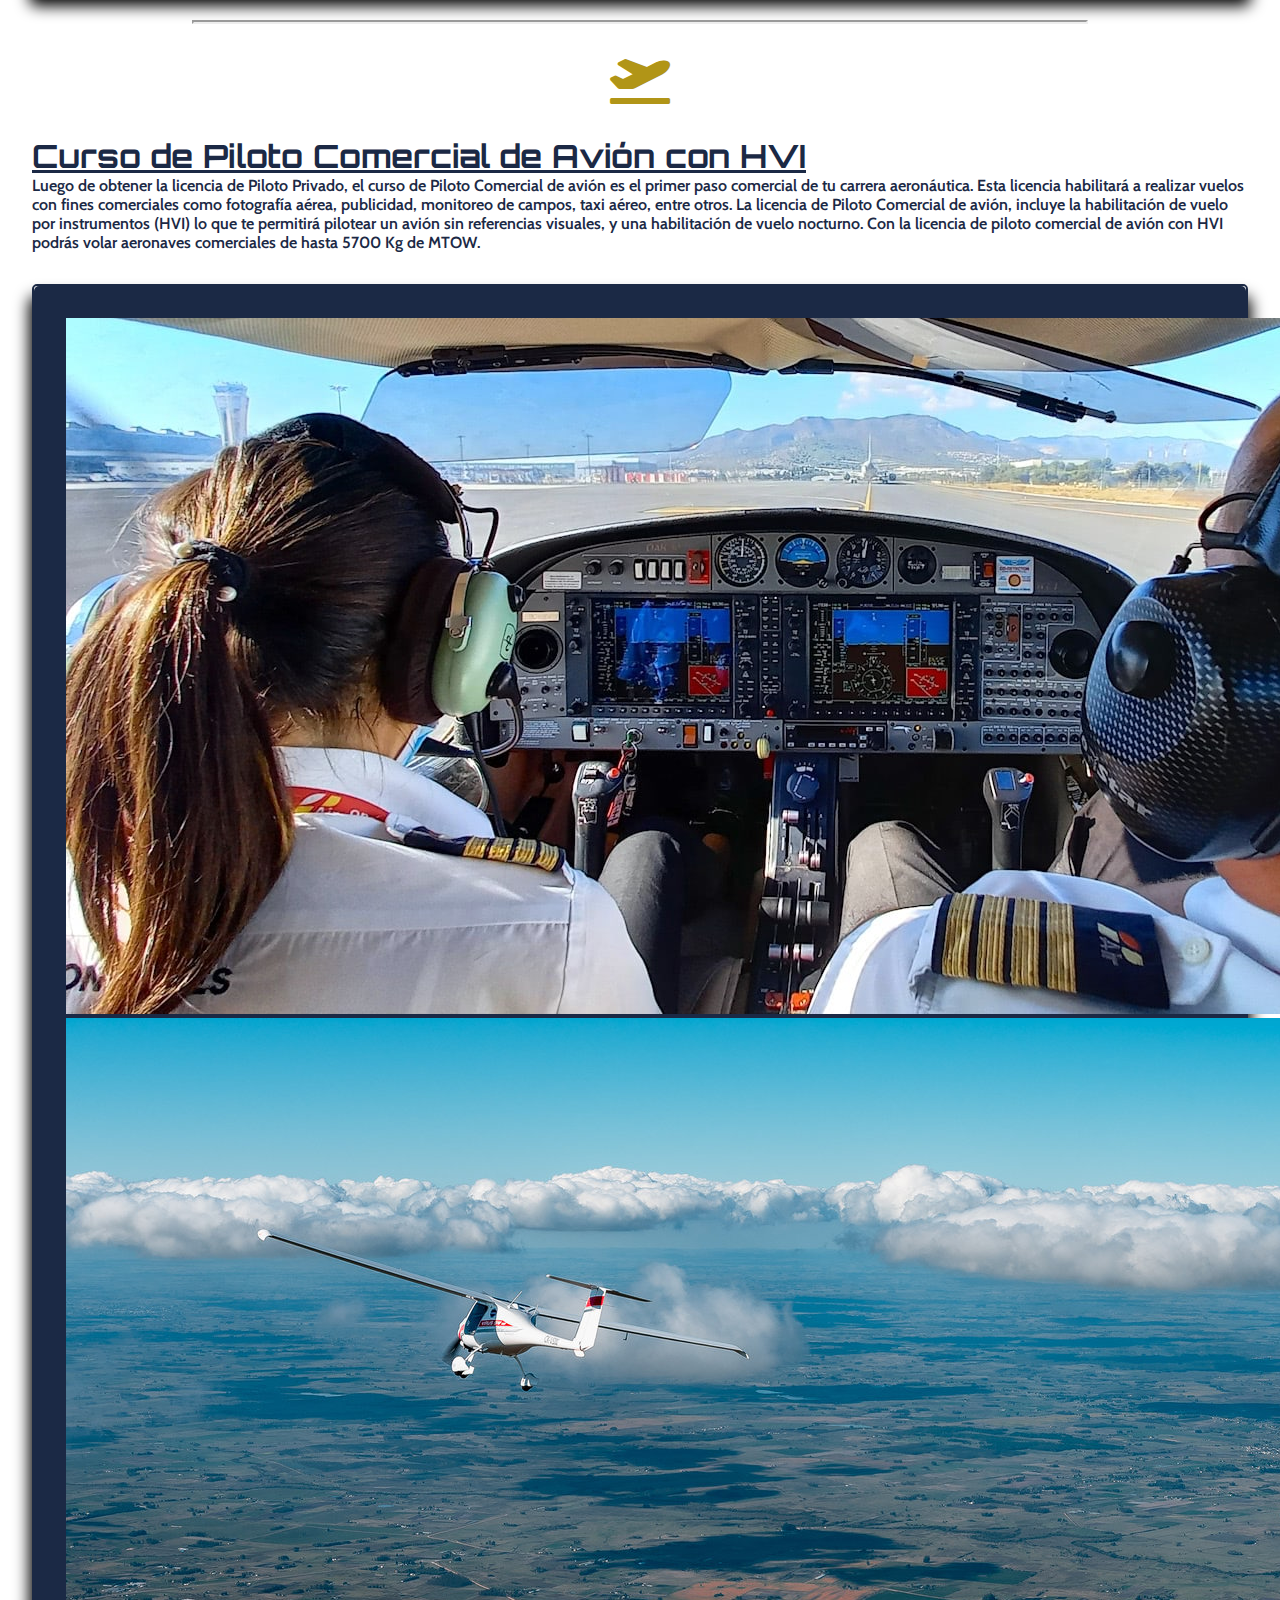
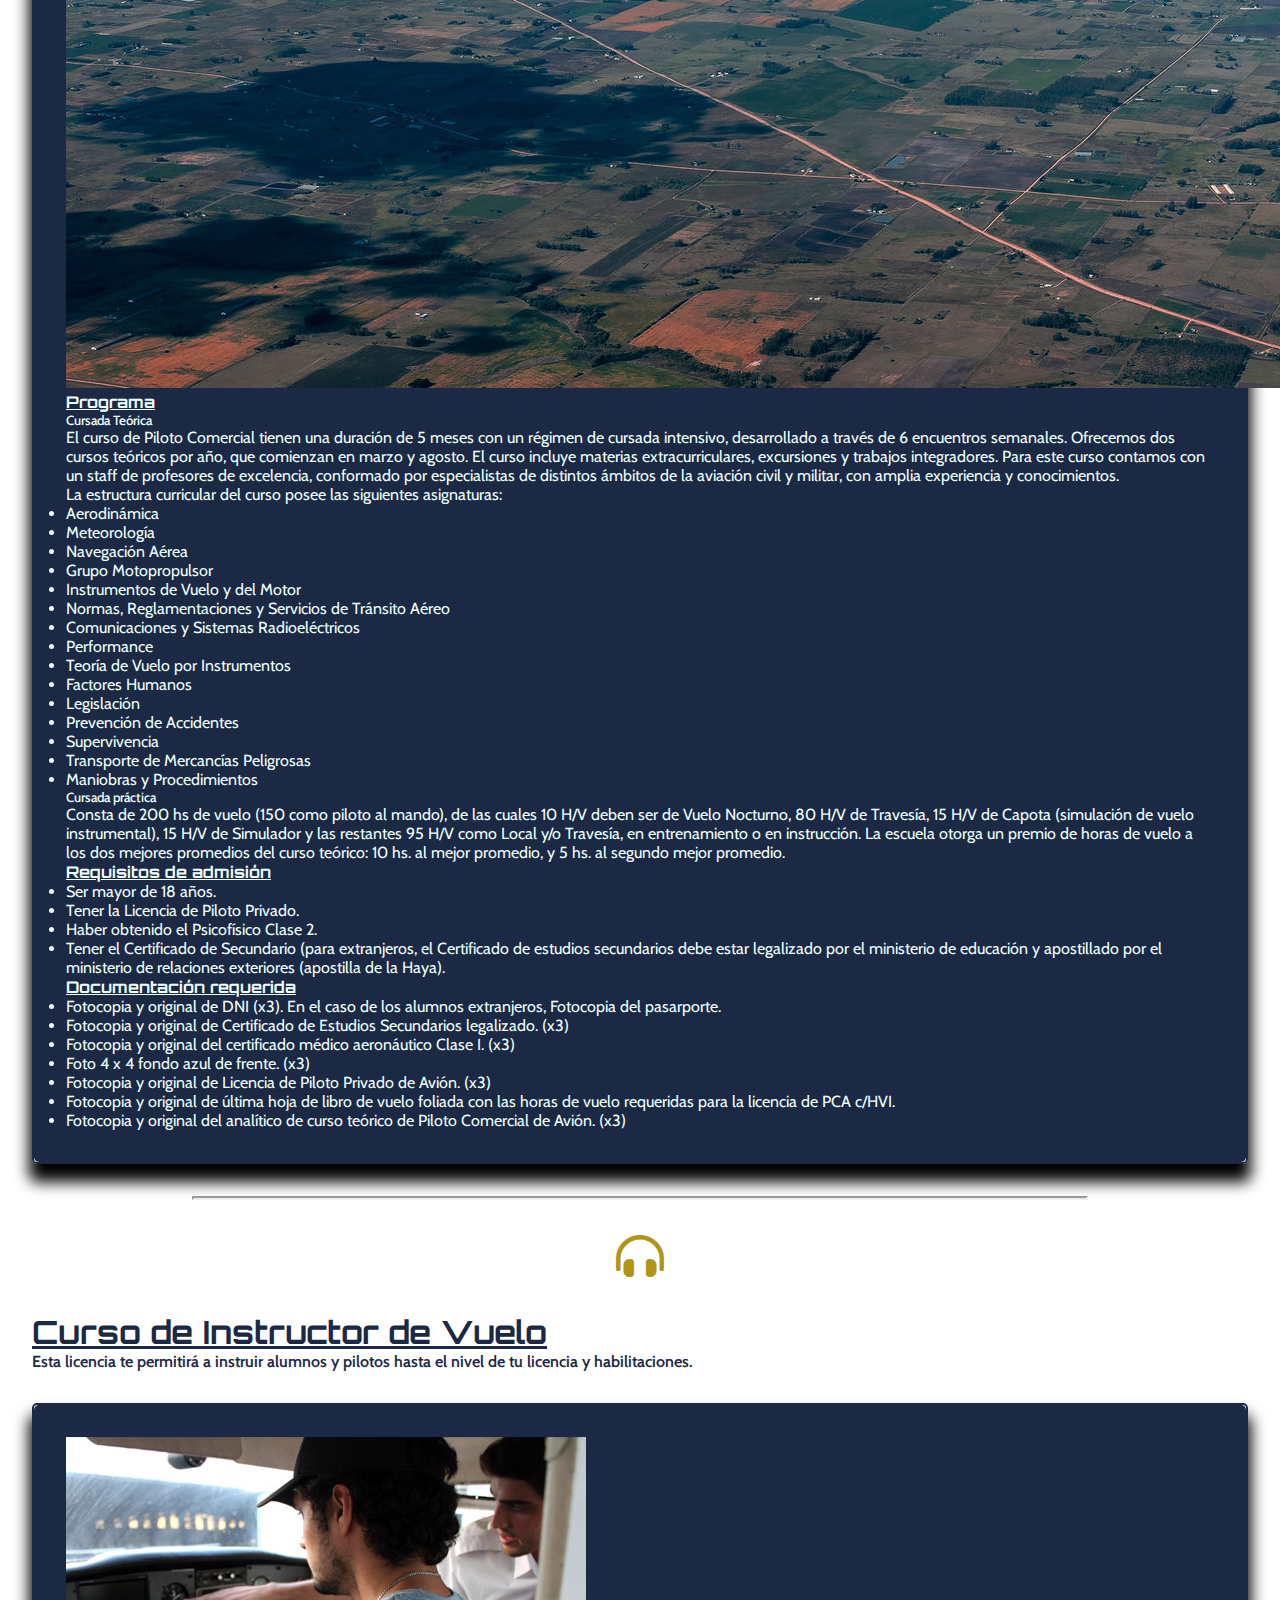
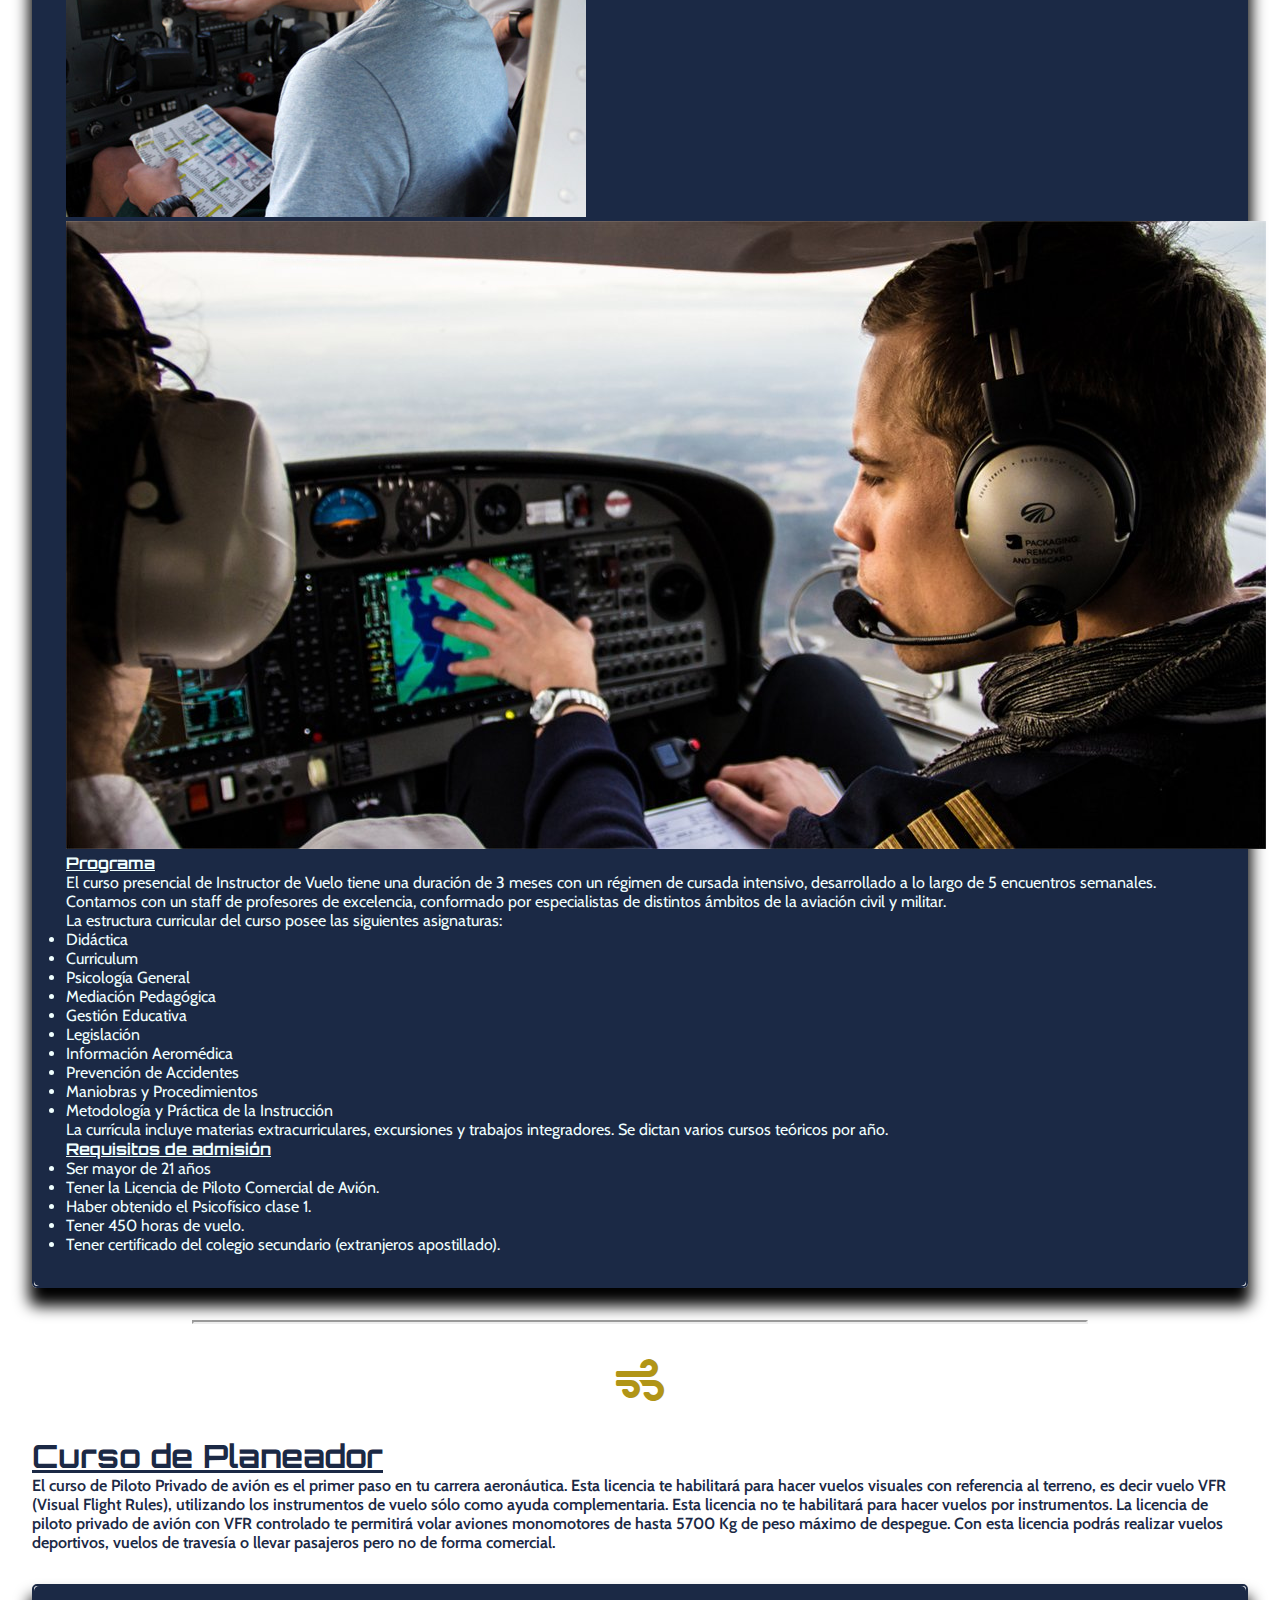
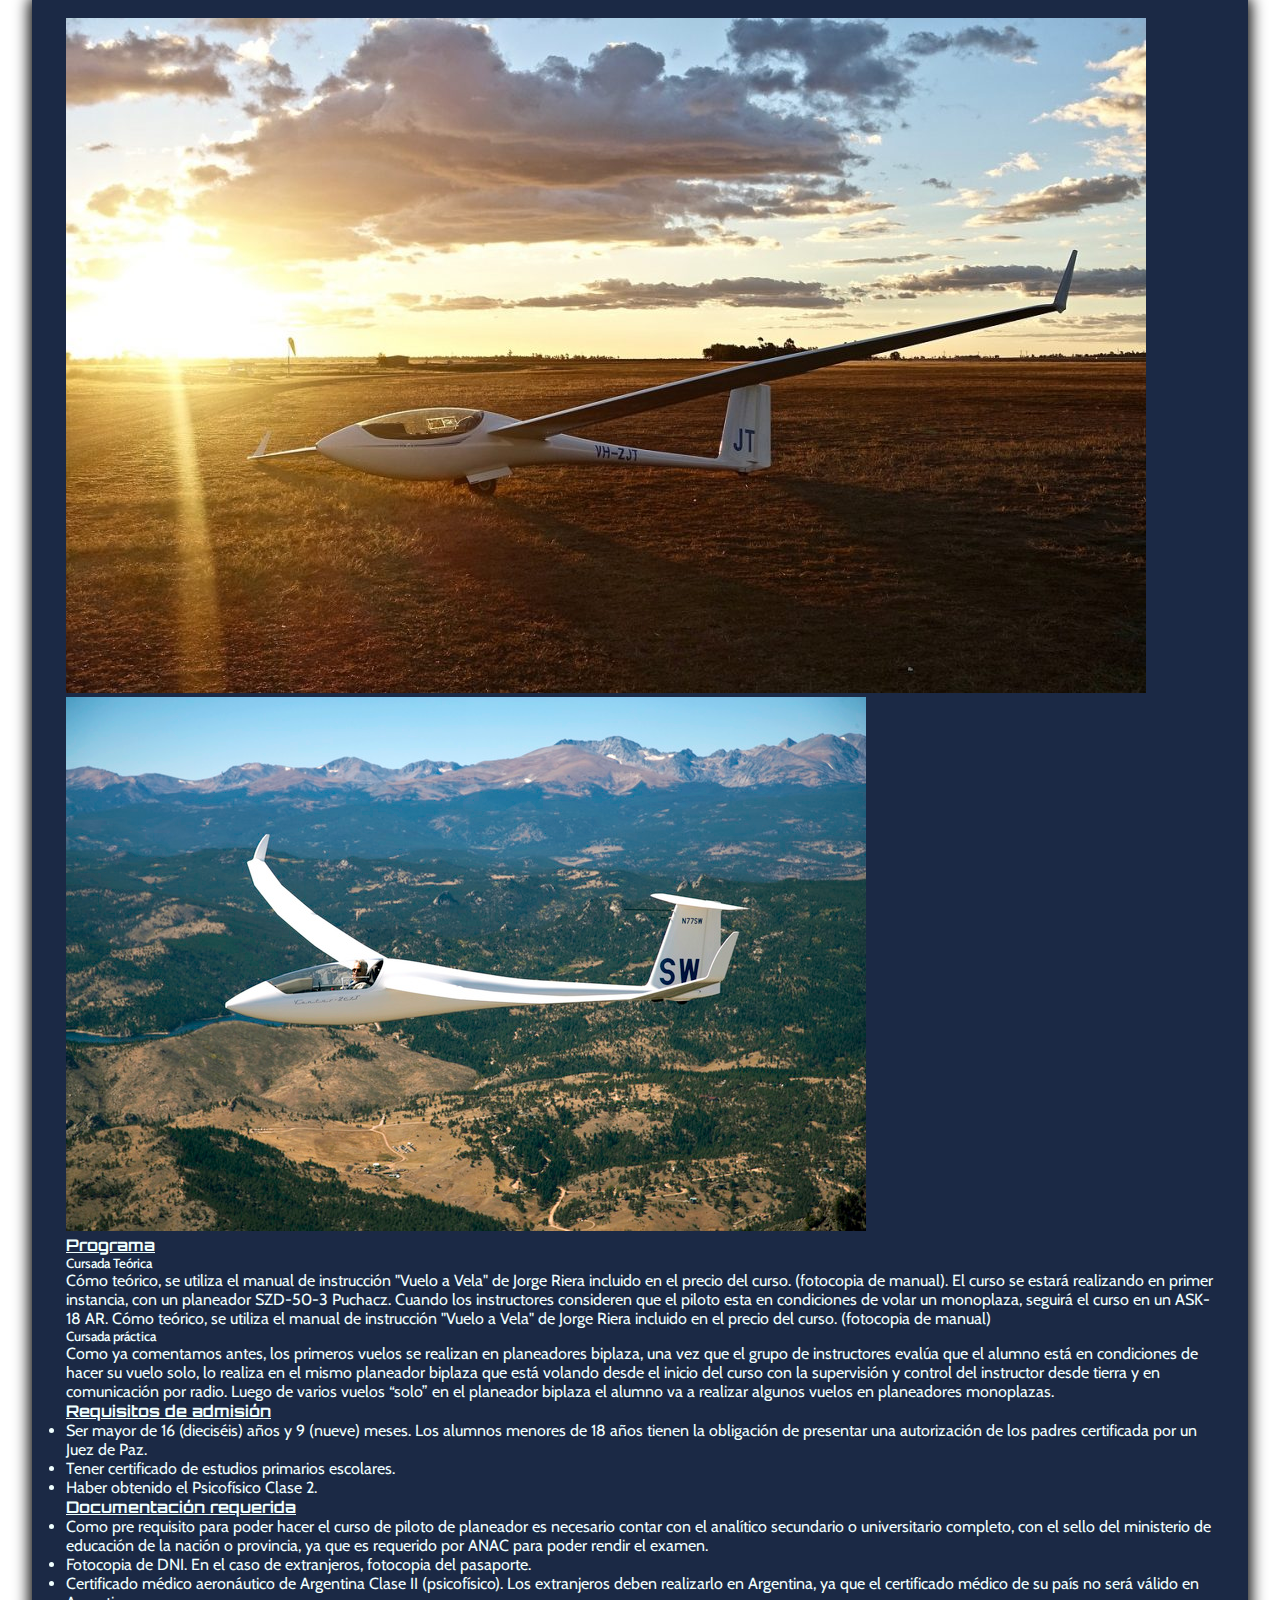
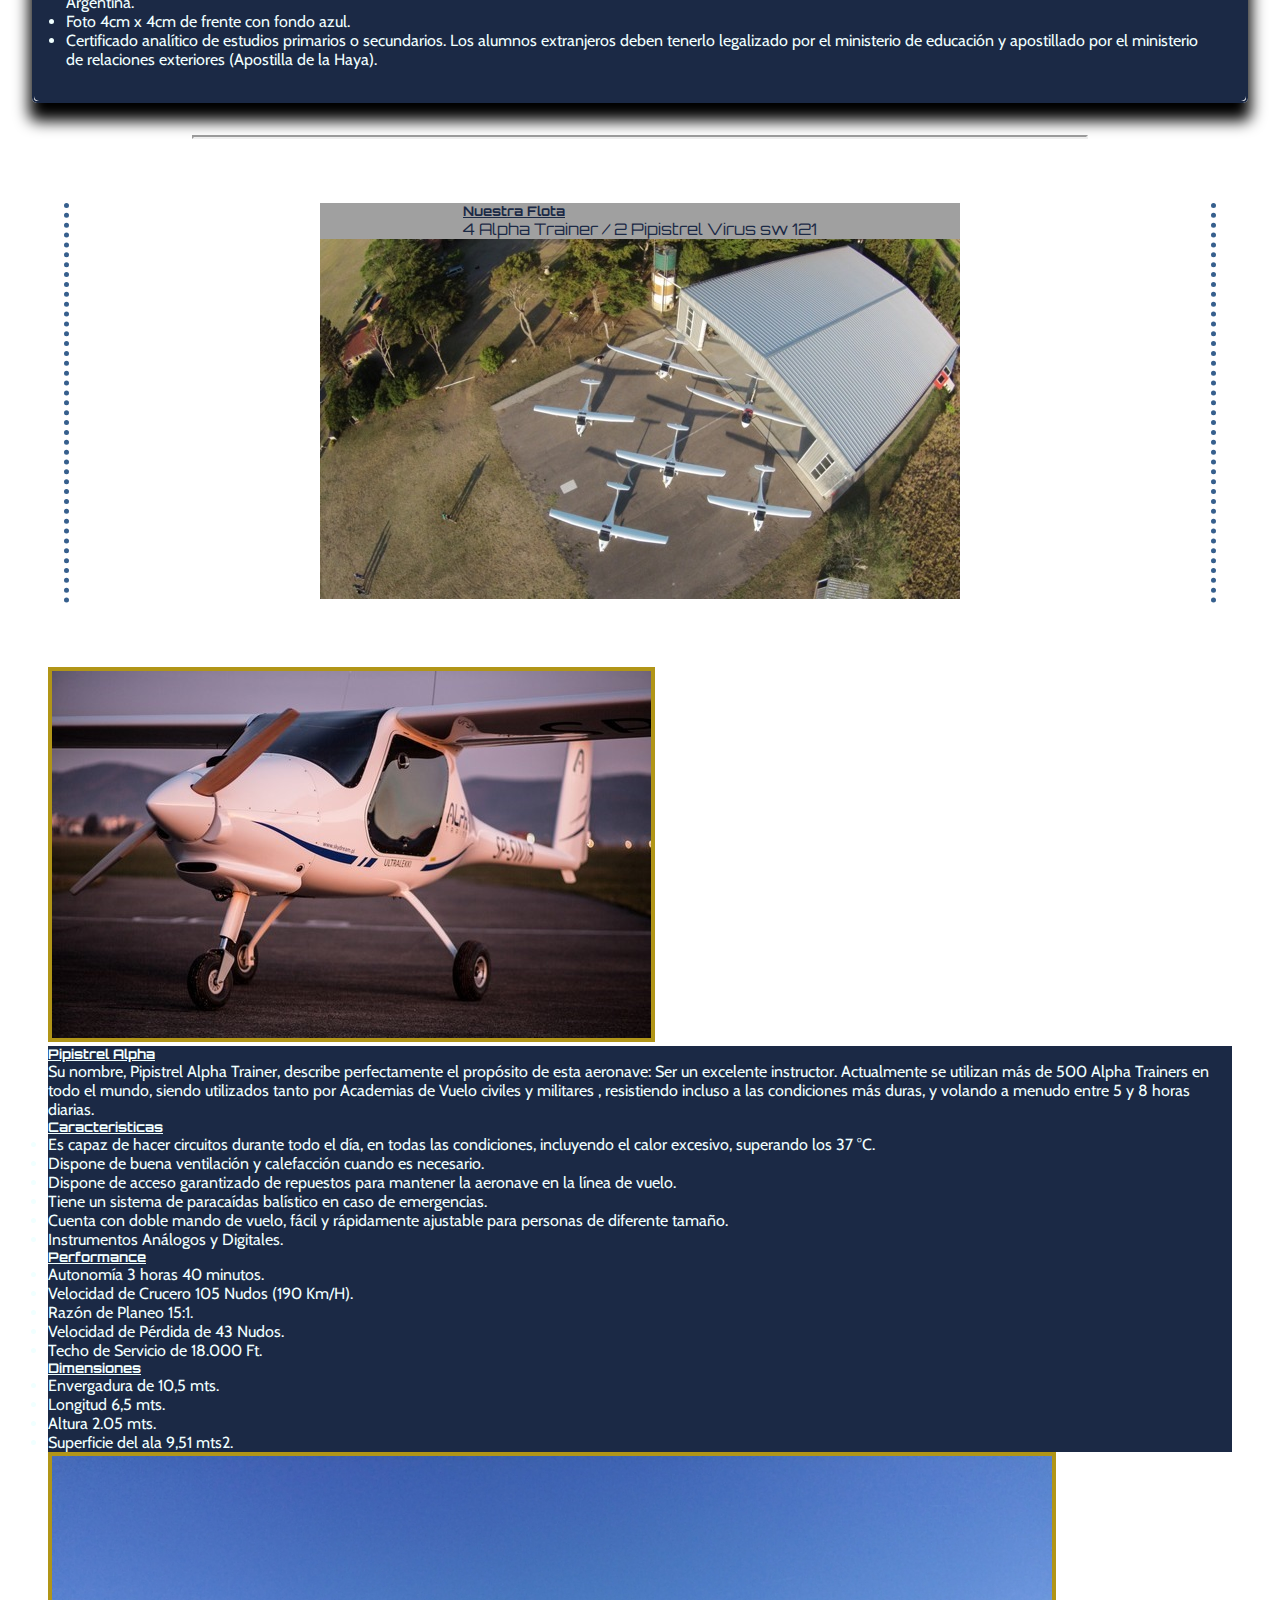
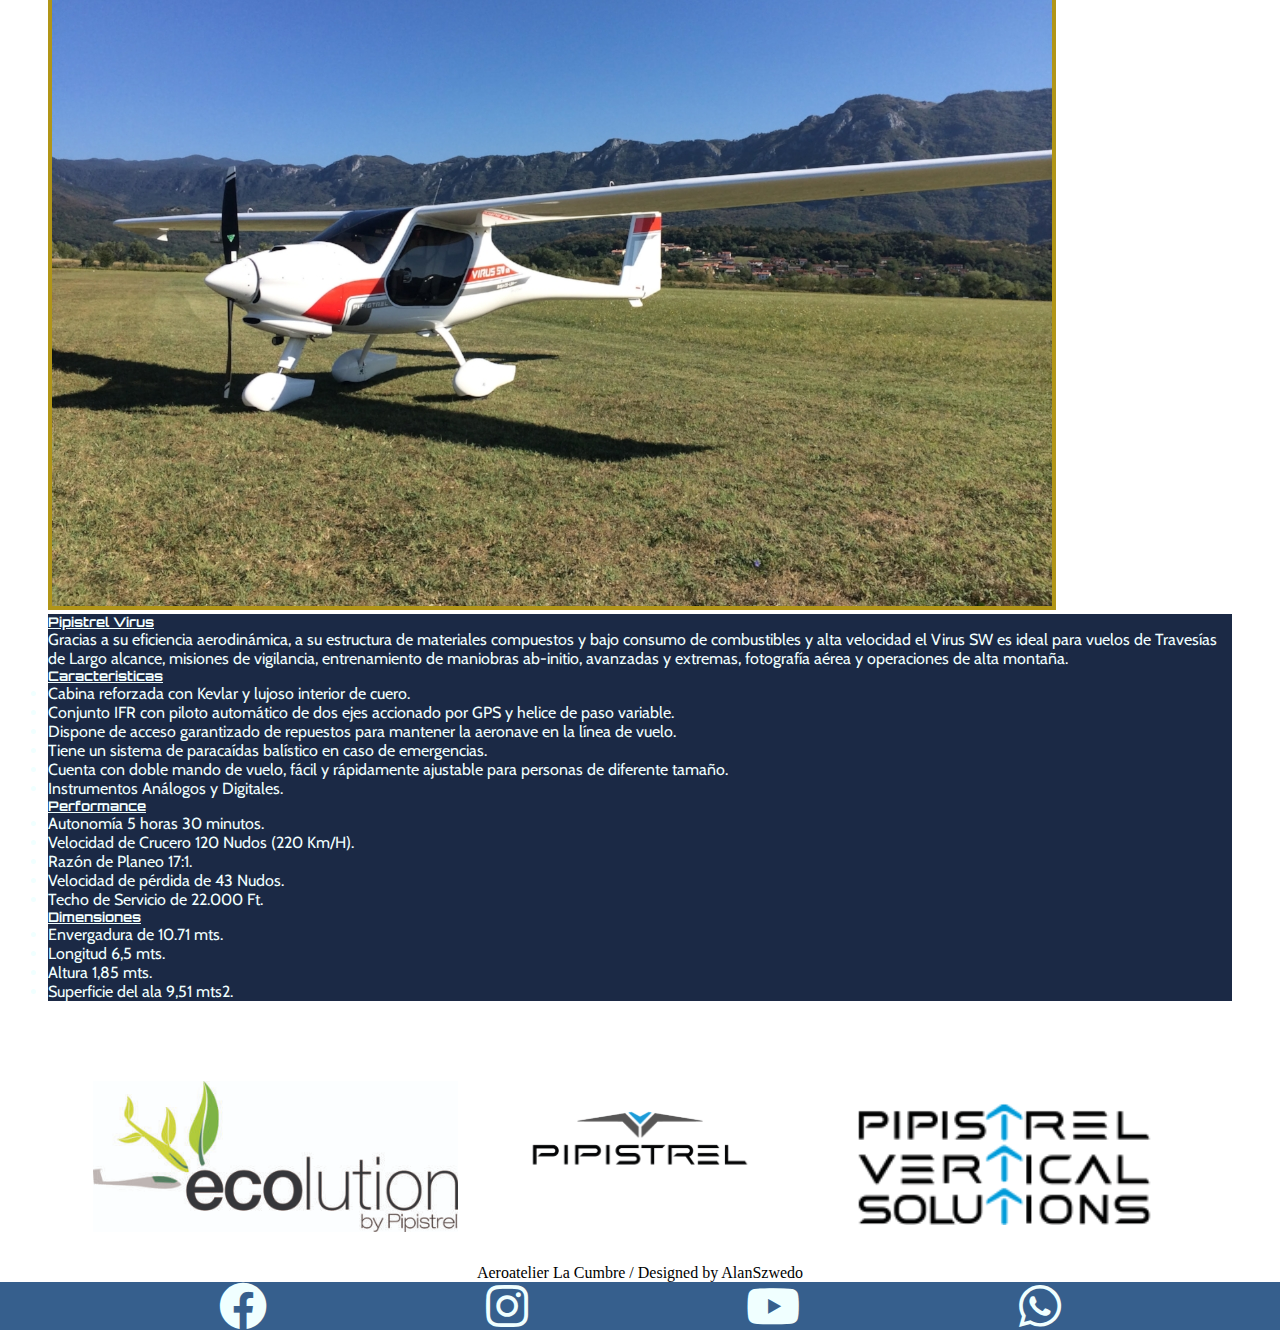
==== commit b431beea: "se agrega escuela de vuelo y servicios" ====
--- a/pages/escuela de vuelo.html
+++ b/pages/escuela de vuelo.html
@@ -14,6 +14,8 @@
     <title>Escuela de vuelo</title>
   </head>
   <body>
+    <!-- NAVBAR -->
+
     <nav class="navbar navbar-light">
       <div class="container">
         <a class="navbar-brand" href="#">
@@ -39,16 +41,382 @@
           </ul>
         </a>
       </div>
+
+      <div class="dropdown">
+        <button class="menuMobile btn btn-secondary dropdown-toggle" type="button" id="dropdownMenu2" data-bs-toggle="dropdown" aria-expanded="false">
+          Menú
+        </button>
+        <ul class="dropdown-menu" aria-labelledby="dropdownMenu2">
+          <li><button class="dropdown-item" type="button"><a class="itemMobile" href="pages/nosotros.html">Nosotros</a></button></li>
+          <li><button class="dropdown-item" type="button"><a class="itemMobile" href="pages/escuela de vuelo.html">Escuela de vuelo</a></button></li>
+          <li><button class="dropdown-item" type="button"><a class="itemMobile" href="pages/servicios.html">Servicios</a></button></li>
+          <li><button class="dropdown-item" type="button"><a class="itemMobile" href="pages/contacto.html">Contacto</a></button></li>
+        </ul>
+      </div>
+
     </nav>
 
+    <!-- BOTON WSP -->
+
+    <aside>
+      <div class="botonWhatsApp">
+        <a href="https://api.whatsapp.com/send?phone=+543512240495" target="_blank"><img src="../imagenes/logoWhatsapp.png" alt="Link a WhatsApp"></a>
+      </div> 
+    </aside>
+
+
+    <!-- OFERTAS -->
+
+
+    <section class="cursos">
+      <div class="row row-cols-1 row-cols-md-2 g-4">
+        <div class="col">
+          <div class="contenedorCursos card">
+            <i class="fas fa-plane fa-3x"></i>
+            <hr>
+            <div class="textosEscuela card-body">
+              <h5 class="card-title">Curso de Piloto Privado</h5>
+              <p class="card-text">La licencia de piloto privado de avión con VFR controlado te permitirá volar monomotores de hasta 5.700 Kg de peso máximo de despegue.</p>
+            </div>
+          </div>
+        </div>
+        <div class="col">
+          <div class="contenedorCursos card">
+            <i class="fas fa-plane-departure fa-3x"></i>
+            <hr>
+            <div class="textosEscuela card-body">
+              <h5 class="card-title">Curso de Piloto Comercial</h5>
+              <p class="card-text">La licencia de piloto comercial de avión con HVI te permitirá volar aeronaves comerciales de hasta 5.700 Kg de MTOW.</p>
+            </div>
+          </div>
+        </div>
+        <div class="col">
+          <div class="contenedorCursos card">
+            <i class="fas fa-headphones-alt fa-3x"></i>
+            <hr>
+            <div class="textosEscuela card-body">
+              <h5 class="card-title">Curso de Instructor de Vuelo</h5>
+              <p class="card-text">Esta licencia te permitirá a instruir alumnos y pilotos hasta el nivel de tu licencia y habilitaciones.</p>
+            </div>
+          </div>
+        </div>
+        <div class="col">
+          <div class="contenedorCursos card">
+            <i class="fas fa-wind fa-3x"></i>
+            <hr>
+            <div class="textosEscuela card-body">
+              <h5 class="card-title">Curso de Planeador</h5>
+              <p class="card-text">El Curso consta de 40 vuelos en planeador, donde los primeros se hacen en planeadores biplazas  con el instructor y luego llegando al final del curso se hacen vuelos solo en planeadores monoplazas.</p>
+            </div>
+          </div>
+        </div>
+      </div>
+    </section>
+
+
+    <hr class="barra">
+
+      <!-- CURSOS -->
+
+    <article>
+
+      <div class="introducciones">
+        <i class="fas fa-plane fa-3x"></i>
+        <h1>Curso piloto privado de avión con VFR controlado</h1>
+        <p>El curso de Piloto Privado de avión es el primer paso en tu carrera aeronáutica. Esta licencia te habilitará para hacer vuelos visuales con referencia al terreno, es decir vuelo VFR (Visual Flight Rules), utilizando los instrumentos de vuelo sólo como ayuda complementaria. Esta licencia no te habilitará para hacer vuelos por instrumentos. La licencia de piloto privado de avión con VFR controlado te permitirá volar aviones monomotores de hasta 5700 Kg de peso máximo de despegue. Con esta licencia podrás realizar vuelos deportivos, vuelos de travesía o llevar pasajeros pero no de forma comercial.</p>
+      </div>
+
+      <div class="bordesEscuela">
+        <div class="clearfix contenidoEscuela">
+          <img src="../imagenes/pipistrel3.jfif" class="col-md-6 float-md-end mb-3 ms-md-3 imagenContenidoEscuela" alt="...">
+          <img src="../imagenes/cabina.jpg" class="col-md-6 float-md-end mb-3 ms-md-3 imagenContenidoEscuela" alt="...">
+      
+          <h4>Programa</h4>
+          <h5>Cursada Teórica</h5>
+          <p>El Curso de Piloto Privado está conformado por 8 clases teóricas de 4hs c/u, y una curricula que abarca diferentes temáticas, como por ejemplo principios aerodinámicos, tipos de motores e instrumentos de vuelo y motor, atmósfera, servicios meteorológicos, clasificación de los espacios aéreos, circuitos de tránsito, alfabeto aeronáutico, lectura y comprensión de los equipos, cartas visuales e instrumentales, planificación y ejecución de travesías, etc.</p>
+          <p>La estructura curricular del curso posee las siguientes asignaturas:</p>
+
+          <ul>
+            <li>Generalidades y reglamentación</li>
+            <li>Aerodinámica</li>
+            <li>Motores e instrumentos</li>
+            <li>Meteorología</li>
+            <li>Maniobras</li>
+            <li>Comunicaciones</li>
+            <li>Radioeléctrica</li>
+            <li>Navegacion</li>
+          </ul>
+
+          <h5>Cursada práctica</h5>
+          <p>Las lecciones teóricas van acompañadas de Lecciones de Vuelo que constan de un mínimo de 40 horas, (requeridas por ANAC – Administración Nacional de Aviación Civil). Dependiendo del alumno, las horas de vuelo necesarias para alcanzar los estándares de aprobación, podrían incrementarse. Con 45/50 hs (promedio) un alumno ya está listo para dar su examen. Los vuelos de instrucción se realizan en nuestros aviones Cessna 152 con instructor de vuelo a bordo. La practica también incluye 5 lecciones de simulador.</p>
+
+          <h4>Requisitos de admisión</h4>
+          <ul>
+            <li>Ser mayor de 16 (dieciséis) años y 9 (nueve) meses. Los alumnos menores de 18 años tienen la obligación de presentar una autorización de los padres certificada por un Juez de Paz.</li>
+            <li>Tener certificado de estudios primarios escolares.</li>
+            <li>Haber obtenido el Psicofísico Clase 2.</li>
+            <li>Los alumnos extranjeros deben leer, hablar, escribir y entender el idioma español.</li>
+          </ul>
+
+          <h4>Documentación requerida</h4>
+          <ul>
+            <li>Los alumnos menores de 18 años tienen la obligación de presentar una autorización de los padres certificada por un Juez de Paz (los alumnos extranjeros deben tenerlo legalizado y apostillado por el Ministerio de relaciones exteriores (Apostilla de la Haya).</li>
+            <li>Fotocopia de DNI. En el caso de extranjeros, fotocopia del pasaporte.</li>
+            <li>Certificado médico aeronáutico de Argentina Clase II (psicofísico). Los extranjeros deben realizarlo en Argentina, ya que el certificado médico de su país no será válido en Argentina.</li>
+            <li>Foto 4cm x 4cm de frente con fondo azul.</li>
+            <li>Certificado analítico de estudios primarios o secundarios. Los alumnos extranjeros deben tenerlo legalizado por el ministerio de educación y apostillado por el ministerio de relaciones exteriores (Apostilla de la Haya).</li>
+          </ul>
+
+        </div>
+      </div>
+
+
+      <hr class="barra">
+
+
+      <div class="introducciones">
+        <i class="fas fa-plane-departure fa-3x"></i>
+        <h1>Curso de Piloto Comercial de Avión con HVI</h1>
+        <p>Luego de obtener la licencia de Piloto Privado, el curso de Piloto Comercial de avión es el primer paso comercial de tu carrera aeronáutica. Esta licencia habilitará a realizar vuelos con fines comerciales como fotografía aérea, publicidad, monitoreo de campos, taxi aéreo, entre otros. La licencia de Piloto Comercial de avión, incluye la habilitación de vuelo por instrumentos (HVI) lo que te permitirá pilotear un avión sin referencias visuales, y una habilitación de vuelo nocturno. Con la licencia de piloto comercial de avión con HVI podrás volar aeronaves comerciales de hasta 5700 Kg de MTOW.</p>
+      </div>
+
+      <div class="bordesEscuela">
+        <div class="clearfix contenidoEscuela">
+          <img src="../imagenes/instructor2.jpg" class="col-md-6 float-md-end mb-3 ms-md-3 imagenContenidoEscuela" alt="...">
+          <img src="../imagenes/pipistrel6.jpg" class="col-md-6 float-md-end mb-3 ms-md-3 imagenContenidoEscuela" alt="...">
+      
+          <h4>Programa</h4>
+          <h5>Cursada Teórica</h5>
+          <p>El curso de Piloto Comercial tienen una duración de 5 meses con un régimen de cursada intensivo, desarrollado a través de 6 encuentros semanales. Ofrecemos dos cursos teóricos por año, que comienzan en marzo y agosto. El curso incluye materias extracurriculares, excursiones y trabajos integradores. Para este curso contamos con un staff de profesores de excelencia, conformado por especialistas de distintos ámbitos de la aviación civil y militar, con amplia experiencia y conocimientos.</p>
+          <p>La estructura curricular del curso posee las siguientes asignaturas:</p>
+
+          <ul>
+            <li>Aerodinámica</li>
+            <li>Meteorología</li>
+            <li>Navegación Aérea</li>
+            <li>Grupo Motopropulsor</li>
+            <li>Instrumentos de Vuelo y del Motor</li>
+            <li>Normas, Reglamentaciones y Servicios de Tránsito Aéreo</li>
+            <li>Comunicaciones y Sistemas Radioeléctricos</li>
+            <li>Performance</li>
+            <li>Teoría de Vuelo por Instrumentos</li>
+            <li>Factores Humanos</li>
+            <li>Legislación</li>
+            <li>Prevención de Accidentes</li>
+            <li>Supervivencia</li>
+            <li>Transporte de Mercancías Peligrosas</li>
+            <li>Maniobras y Procedimientos</li>
+          </ul>
+
+          <h5>Cursada práctica</h5>
+          <p>Consta de 200 hs de vuelo (150 como piloto al mando), de las cuales 10 H/V deben ser de Vuelo Nocturno, 80 H/V de Travesía, 15 H/V de Capota (simulación de vuelo instrumental), 15 H/V de Simulador y las restantes 95 H/V como Local y/o Travesía, en entrenamiento o en instrucción. La escuela otorga un premio de horas de vuelo a los dos mejores promedios del curso teórico: 10 hs. al mejor promedio, y 5 hs. al segundo mejor promedio.</p>
+
+          <h4>Requisitos de admisión</h4>
+          <ul>
+            <li>Ser mayor de 18 años.</li>
+            <li>Tener la Licencia de Piloto Privado.</li>
+            <li>Haber obtenido el Psicofísico Clase 2.</li>
+            <li>Tener el Certificado de Secundario (para extranjeros, el Certificado de estudios secundarios debe estar legalizado por el ministerio de educación y apostillado por el ministerio de relaciones exteriores (apostilla de la Haya).</li>
+          </ul>
+
+          <h4>Documentación requerida</h4>
+          <ul>
+            <li>Fotocopia y original de DNI (x3). En el caso de los alumnos extranjeros, Fotocopia del pasarporte.</li>
+            <li>Fotocopia y original de Certificado de Estudios Secundarios legalizado. (x3)</li>
+            <li>Fotocopia y original del certificado médico aeronáutico Clase I. (x3)</li>
+            <li>Foto 4 x 4 fondo azul de frente. (x3)</li>
+            <li>Fotocopia y original de Licencia de Piloto Privado de Avión. (x3)</li>
+            <li>Fotocopia y original de última hoja de libro de vuelo foliada con las horas de vuelo requeridas para la licencia de PCA c/HVI.</li>
+            <li>Fotocopia y original del analítico de curso teórico de Piloto Comercial de Avión. (x3)</li>
+          </ul>
+
+        </div>
+      </div>
+
+
+      <hr class="barra">
+
+
+      <div class="introducciones">
+        <i class="fas fa-headphones-alt fa-3x"></i>
+        <h1>Curso de Instructor de Vuelo</h1>
+        <p>Esta licencia te permitirá a instruir alumnos y pilotos hasta el nivel de tu licencia y habilitaciones.</p>
+      </div>
+
+      <div class="bordesEscuela">
+        <div class="clearfix contenidoEscuela">
+          <img src="../imagenes/instructor9.jpg" class="col-md-6 float-md-end mb-3 ms-md-3 imagenContenidoEscuela" alt="...">
+          <img src="../imagenes/instructor10.jpg" class="col-md-6 float-md-end mb-3 ms-md-3 imagenContenidoEscuela" alt="...">
+      
+          <h4>Programa</h4>
+          <p>El curso presencial de Instructor de Vuelo tiene una duración de 3 meses con un régimen de cursada intensivo, desarrollado a lo largo de 5 encuentros semanales. Contamos con un staff de profesores de excelencia, conformado por especialistas de distintos ámbitos de la aviación civil y militar.</p>
+          <p>La estructura curricular del curso posee las siguientes asignaturas:</p>
+
+          <ul>
+            <li>Didáctica</li>
+            <li>Curriculum</li>
+            <li>Psicología General</li>
+            <li>Mediación Pedagógica</li>
+            <li>Gestión Educativa</li>
+            <li>Legislación</li>
+            <li>Información Aeromédica</li>
+            <li>Prevención de Accidentes</li>
+            <li>Maniobras y Procedimientos</li>
+            <li>Metodología y Práctica de la Instrucción</li>
+          </ul>
+
+          
+          <p>La currícula incluye materias extracurriculares, excursiones y trabajos integradores. Se dictan varios cursos teóricos por año.</p>
+
+          <h4>Requisitos de admisión</h4>
+          <ul>
+            <li>Ser mayor de 21 años</li>
+            <li>Tener la Licencia de Piloto Comercial de Avión.</li>
+            <li>Haber obtenido el Psicofísico clase 1.</li>
+            <li>Tener 450 horas de vuelo.</li>
+            <li>Tener certificado del colegio secundario (extranjeros apostillado).</li>
+          </ul>
+
+
+        </div>
+      </div>
+
+
+      <hr class="barra">
+
+
+      <div class="introducciones">
+        <i class="fas fa-wind fa-3x"></i>
+        <h1>Curso de Planeador</h1>
+        <p>El curso de Piloto Privado de avión es el primer paso en tu carrera aeronáutica. Esta licencia te habilitará para hacer vuelos visuales con referencia al terreno, es decir vuelo VFR (Visual Flight Rules), utilizando los instrumentos de vuelo sólo como ayuda complementaria. Esta licencia no te habilitará para hacer vuelos por instrumentos. La licencia de piloto privado de avión con VFR controlado te permitirá volar aviones monomotores de hasta 5700 Kg de peso máximo de despegue. Con esta licencia podrás realizar vuelos deportivos, vuelos de travesía o llevar pasajeros pero no de forma comercial.</p>
+      </div>
+
+      <div class="bordesEscuela">
+        <div class="clearfix contenidoEscuela">
+          <img src="../imagenes/glider4.jpg" class="col-md-6 float-md-end mb-3 ms-md-3 imagenContenidoEscuela" alt="...">
+          <img src="../imagenes/glider5.jpg" class="col-md-6 float-md-end mb-3 ms-md-3 imagenContenidoEscuela" alt="...">
+
+          <h4>Programa</h4>
+          <h5>Cursada Teórica</h5>
+          <p>Cómo teórico, se utiliza el manual de instrucción "Vuelo a Vela" de Jorge Riera incluido en el precio del curso. (fotocopia de manual). El curso se estará realizando en primer instancia, con un planeador SZD-50-3 Puchacz. Cuando los instructores consideren que el piloto esta en condiciones de volar un monoplaza, seguirá el curso en un ASK-18 AR. Cómo teórico, se utiliza el manual de instrucción "Vuelo a Vela" de Jorge Riera incluido en el precio del curso. (fotocopia de manual)</p>
+          
+          <h5>Cursada práctica</h5>
+          <p>Como ya comentamos antes, los primeros vuelos se realizan en planeadores biplaza, una vez que el grupo de instructores evalúa que el alumno está en condiciones de hacer su vuelo solo, lo realiza en el mismo planeador biplaza que está volando desde el inicio del curso con la supervisión y control del instructor desde tierra y en comunicación por radio. Luego de varios vuelos “solo” en el planeador biplaza el alumno va a realizar algunos vuelos en planeadores monoplazas.</p>
+          
+
+          <h4>Requisitos de admisión</h4>
+          <ul>
+            <li>Ser mayor de 16 (dieciséis) años y 9 (nueve) meses. Los alumnos menores de 18 años tienen la obligación de presentar una autorización de los padres certificada por un Juez de Paz.</li>
+            <li>Tener certificado de estudios primarios escolares.</li>
+            <li>Haber obtenido el Psicofísico Clase 2.</li>
+          </ul>
+
+          <h4>Documentación requerida</h4>
+          <ul>
+            <li>Como pre requisito para poder hacer el curso de piloto de planeador es necesario contar con el analítico secundario o universitario completo, con el sello del ministerio de educación de la nación o provincia, ya que es requerido por ANAC para poder rendir el examen.</li>
+            <li>Fotocopia de DNI. En el caso de extranjeros, fotocopia del pasaporte.</li>
+            <li>Certificado médico aeronáutico de Argentina Clase II (psicofísico). Los extranjeros deben realizarlo en Argentina, ya que el certificado médico de su país no será válido en Argentina.</li>
+            <li>Foto 4cm x 4cm de frente con fondo azul.</li>
+            <li>Certificado analítico de estudios primarios o secundarios. Los alumnos extranjeros deben tenerlo legalizado por el ministerio de educación y apostillado por el ministerio de relaciones exteriores (Apostilla de la Haya).</li>
+          </ul>
+
+        </div>
+      </div>
+
+    </article>
+
+
+    <hr class="barra">
+
+
+    <section class="flota">
+
+      <div class="card">
+        <div class="flotaTexto card-body">
+          <h5 class="card-title">Nuestra Flota</h5>
+          <p class="card-text">4 Alpha Trainer / 2 Pipistrel Virus sw 121</p>
+        </div>
+        <img src="../imagenes/flota.jpeg" class="card-img-bottom" alt="...">
+      </div>
+
+    </section>
+
+    <section class="caracteristicasFlota">
+
+      <div class="card-group">
+        <div class="card">
+          <img src="../imagenes/pipistrel7.jpg" class="imagenCaracteristicas card-img-top" alt="...">
+          <div class="flotaTexto1 card-body">
+            <h5 class="card-title">Pipistrel Alpha</h5>
+            <p class="card-text">Su nombre, Pipistrel Alpha Trainer, describe perfectamente el propósito de esta aeronave: Ser un excelente instructor. Actualmente se utilizan más de 500 Alpha Trainers en todo el mundo, siendo utilizados tanto por Academias de Vuelo civiles y militares , resistiendo incluso a las condiciones más duras, y volando a menudo entre 5 y 8 horas diarias.</p>
+            <h5 class="card-title">Caracteristicas</h5>
+            <ul>
+              <li>Es capaz de hacer circuitos durante todo el día, en todas las condiciones, incluyendo el calor excesivo, superando los 37 °C.</li>
+              <li>Dispone de buena ventilación y calefacción cuando es necesario.</li>
+              <li>Dispone de acceso garantizado de repuestos para mantener la aeronave en la línea de vuelo.</li>
+              <li>Tiene un sistema de paracaídas balístico en caso de emergencias.</li>
+              <li>Cuenta con doble mando de vuelo, fácil y rápidamente ajustable para personas de diferente tamaño.</li>
+              <li>Instrumentos Análogos y Digitales.</li>
+            </ul>
+            <h5 class="card-title">Performance</h5>
+            <ul>
+              <li>Autonomía 3 horas 40 minutos.</li>
+              <li>Velocidad de Crucero 105 Nudos (190 Km/H).</li>
+              <li>Razón de Planeo 15:1.</li>
+              <li>Velocidad de Pérdida de 43 Nudos.</li>
+              <li>Techo de Servicio de 18.000 Ft.</li>
+            </ul>
+            <h5 class="card-title">Dimensiones</h5>
+            <ul>
+              <li>Envergadura de 10,5 mts.</li>
+              <li>Longitud 6,5 mts.</li>
+              <li>Altura 2.05 mts.</li>
+              <li>Superficie del ala 9,51 mts2.</li>
+            </ul>
+          </div>
+        </div>
+
+        <div class="card">
+          <img src="../imagenes/pipistrel5.jpg" class="imagenCaracteristicas card-img-top" alt="...">
+          <div class="flotaTexto1 card-body">
+            <h5 class="card-title">Pipistrel Virus</h5>
+            <p class="card-text">Gracias a su eficiencia aerodinámica, a su estructura de materiales compuestos y bajo consumo de combustibles y alta velocidad el Virus SW es ideal para vuelos de Travesías de Largo alcance, misiones de vigilancia, entrenamiento de maniobras ab-initio, avanzadas y extremas, fotografía aérea y operaciones de alta montaña.</p>
+            <h5 class="card-title">Caracteristicas</h5>
+            <ul>
+              <li>Cabina reforzada con Kevlar y lujoso interior de cuero.</li>
+              <li>Conjunto IFR con piloto automático de dos ejes accionado por GPS y helice de paso variable.</li>
+              <li>Dispone de acceso garantizado de repuestos para mantener la aeronave en la línea de vuelo.</li>
+              <li>Tiene un sistema de paracaídas balístico en caso de emergencias.</li>
+              <li>Cuenta con doble mando de vuelo, fácil y rápidamente ajustable para personas de diferente tamaño.</li>
+              <li>Instrumentos Análogos y Digitales.</li>
+            </ul>
+            <h5 class="card-title">Performance</h5>
+            <ul>
+              <li>Autonomía 5 horas 30 minutos.</li>
+              <li>Velocidad de Crucero 120 Nudos (220 Km/H).</li>
+              <li>Razón de Planeo 17:1.</li>
+              <li>Velocidad de pérdida de 43 Nudos.</li>
+              <li>Techo de Servicio de 22.000 Ft.</li>
+            </ul>
+            <h5 class="card-title">Dimensiones</h5>
+            <ul>
+              <li>Envergadura de 10.71 mts.</li>
+              <li>Longitud 6,5 mts.</li>
+              <li>Altura 1,85 mts.</li>
+              <li>Superficie del ala 9,51 mts2.</li>
+            </ul>
+
+          </div>
+        </div>
+
+      </div>
+    </section>
+
     
 
       
-      
-
-
-
-      
+
+      <!-- PRE-FOOTER -->
 
       <div class="row row-cols-1 row-cols-md-2 g-4">
         <div class="contendorLogos col">
@@ -62,7 +430,7 @@
       </div>
 
 
-       <!-- Footer -->
+       <!-- FOOTER -->
 
       <footer>
         <div class="card">
@@ -86,91 +454,3 @@
     
   </body>
 </html>
-
-
-
-
-
-
-
-
-
-
-
-
-
-
-
-
-<!-- <!DOCTYPE html>
-<html lang="es">
-<head>
-    <meta charset="UTF-8">
-    <meta http-equiv="X-UA-Compatible" content="IE=edge">
-    <meta name="viewport" content="width=device-width, initial-scale=1.0">
-    <link rel="stylesheet" href="../css/style.css">
-    <link rel="stylesheet" href="../Apps/fontawesome-free-5.15.4-web/css/all.css">
-    <title>Escuela de Vuelo</title>
-    
-</head>
-<body>
-
-    <header>
-        <nav id="menu">
-            <div class="item1"><img class="logo" src="../imagenes/aeroatellier_logo.png" alt="logo"></div>
-            <div class="items"><a href="../index.html" class="items">Home</a></div>
-            <div class="items"><a href="../pages/nosotros.html" class="items">Nosotros</a></div>
-            <div class="items"><a href="../pages/servicios.html" class="items">Servicios</a></div>
-            <div class="items">Escuela de vuelo</div>
-            <div class="items"><a href="../pages/contacto.html" class="items">Contacto</a></div>
-            <div class="logoMenu"><i class="fas fa-bars fa-3x"></i></div>
-        </nav>
-    </header>
-    
-    <article>
-        <h1 class="titulosH1">La carrera de piloto</h1>
-            <p class="texto">   La carrera de Piloto no comienza a una edad determinada, más bien nace en el individuo cuando este comienza a tener percepción del mundo que lo rodea.
-            Vocación (del latín vocāre, que significa llamar) es el deseo de emprender una carrera, una profesión o cualquier otra función o tarea cuando todavía no se han adquirido todas las aptitudes o conocimientos necesarios.
-            Vocación, entusiasmo, decisión son emociones que se nos van afirmando con el tiempo, pero que muy dentro de nosotros tenemos desde que nacemos.</p>
-            <p class="texto">   Uno siempre va a buscar llevar sus pasos por el mejor camino, pero esa precisión la aprendemos a medida que vivimos. Por suerte, la experiencia es una ruta ya transitada por muchos y que podemos recorrer confiados y seguros.
-            La aviación se caracteriza por su seguridad, y esta seguridad la otorga una serie de factores: los conocimientos; el entrenamiento; la persistencia; la investigación; la experiencia.
-            Para poder realizar la carrera de Piloto de una manera ideal, es que recomendamos seguir esta “escalera aeronáutica”, que nos brindará, a lo largo de nuestra actividad como pilotos, todas las herramientas para desenvolvernos de manera profesional, segura y, sobre todo, y lo más importante, para poder disfrutarla y compartirla con los que más queremos.
-            Como ya todos sabemos, para aprender a volar un avión, las leyes nos exigen una edad mínima de 16 años y la obtención de una certificación médica que determine la aptitud psicofísica necesaria para volar, pero no hay otras limitaciones. De hecho, hemos tenido alumnos que volaron solos con 70 años de edad.
-            Si se cumplen esas condiciones, podemos empezar por conocer el aire y hacernos amigos de este, ya que va a ser nuestro anfitrión siempre que vayamos a visitarlo. Inicialmente, conoceremos con esas famosas alas llamadas parapente, que serán nuestro primer escalón en esta escalera.</p>
-
-    </article>
-
-    <section class="escuelaDeVuelo">
-
-            <div class="div1"><img class="imagenesEscuela" src="../imagenes/flota.jpeg" alt="flota"></div>
-            <div class="div2"><h1>Nuestra Flota</h1><p class="textoEscuela">En Aeroatelier nuestra premisa siempre ha sido la calidad y la constante innovación, y cada día estamos más convencidos que Pipistrel ha sido nuestra mejor elección. Este fabricante ha sido reconocido en el mundo gracias a sus aeronaves sustentables, eficientes y seguras. Además, han marcado hitos tan importantes como el primer y único avión eléctrico certificado del mundo. Nos sentimos afortunados de contar con una flota de 5 aviones de excelente calidad acercando a nuestros alumnos a la aviación del siglo XXI.</p></div>
-            <div class="div3"><img class="imagenesEscuela" src="../imagenes/Aula.jpg" alt="aula"></div>
-            <div class="div4"><h1>Nuestro Centro</h1><p class="textoEscuela">Como Escuela consideramos fundamental proporcionar instalaciones de calidad a nuestros alumnos y equipo. El Centro de Operaciones de Aeroinnova está diseñado para entregar todas las facilidades para una instrucción Eficiente, segura y además en un ambiente grato y cálido. Disponemos de distintos sectores enfocados al desarrollo de nuestras actividades tanto de Instrucción cómo Mantenimiento, asegurando así un espacio exclusivo para nuestros futuros pilotos.</p></div>
-            <div class="div5"><img class="imagenesEscuela" src="../imagenes/pipistrel.jpg" alt="pipistrel"></div>
-            <div class="div6"><h1>Pipistrel</h1><p class="textoEscuela">Pipistrel Alpha. Su nombre, Pipistrel Alpha Trainer, describe perfectamente el propósito de esta aeronave: Ser un excelente instructor. Actualmente se utilizan más de 500 Alpha Trainers en todo el mundo, siendo utilizados tanto por Academias de Vuelo civiles y militares , resistiendo incluso a las condiciones más duras, y volando a menudo entre 5 y 8 horas diarias.</p><p class="textoEscuela">Pipistrel Virus. Gracias a su eficiencia aerodinámica, a su estructura de materiales compuestos y bajo consumo de combustibles y alta velocidad el Virus SW es ideal para vuelos de Travesías de Largo alcance, misiones de vigilancia, entrenamiento de maniobras ab-initio, avanzadas y extremas, fotografía aérea y operaciones de alta montaña.</p></div>
-            <div class="div7"><img class="imagenesEscuela--cabina" src="../imagenes/cabina.jpg" alt="cabina"></div>
-            <div class="div8"><h1>Cabinas</h1><p class="textoEscuela">Especializados Para Instrucción. Trayectoria. Ocupadas por la U.S Air Force (USAF) y la Indian Air Force (IAF) para la instrucción de sus alumnos. Práctica Eficiente. Las características de performance de nuestro aviones permiten alcanzar el patrón de altitud y el Área de Práctica antes, logrando entregar a nuestros alumnos una Instrucción más Productiva. Seguridad. Paracaídas Balístico. Todos nuestros aviones están equipados con un paracaídas balístico (Ballistic Recovery System) que asegura la operación. Performance. Debido a la Gran Aerodinámica y el Bajo Peso de los aviones Pipistrel, el alumno puede Enmendar casi Cualquier Error, sea en el aterrizaje u otra fase del vuelo con la aplicación de potencia. Debido a estas características las Velocidades de Pérdida y Spin son benignas. Sistema BRS. Video Explicativo.</p></div>
-        
-
-    </section>
-    
-    <footer>
-
-        <h1 class="titulosH1--footer">Contacto y redes de aeroclub</h1>
-        
-            <p class="links--redes"><a href="https://www.facebook.com/Aeroatelier" class="links" target="_blank">Facebook</a></p>
-            <p class="links--redes"><a href="https://www.instagram.com/aeroatelier" class="links"target="_blank">Instagram</a></p>
-            <p class="links--redes"><a href="https://www.youtube.com" class="links" target="_blank">YouTube</a></p>
-            <p class="links--redes">Número de contacto: 3548-4526865</p>
-
-            <div class="redesMobile">
-                <i class="fab fa-instagram fa-3x"></i>
-                <i class="fab fa-facebook fa-3x"></i>
-                <i class="fab fa-youtube fa-3x"></i>
-                <i class="fab fa-whatsapp fa-3x"></i>
-            </div>
-
-    </footer>
-
-</body>
-</html> -->--- a/css/style.css
+++ b/css/style.css
@@ -1,737 +1,541 @@
-/** {
-    margin: 0;
-    padding: 0;
-    
-} */
-
-/* APLICANDO BOOTSTRAP */
-
-@import url('https://fonts.googleapis.com/css2?family=Orbitron:wght@700&display=swap');
-@import url('https://fonts.googleapis.com/css2?family=Cabin&display=swap');
-
-/* NavBar */
-
-.navbar {
-    background-color: rgb(54, 95, 141);
-}
-
-.nav-inicio {
-    display: flex;
-    align-items: flex-start !important;
-}
-
-.nav-link {
-    font-family: 'Orbitron', sans-serif;
+@charset "UTF-8";
+/* Boton whatsapp */
+@import url("https://fonts.googleapis.com/css2?family=Orbitron:wght@700&display=swap");
+@import url("https://fonts.googleapis.com/css2?family=Cabin&display=swap");
+aside .botonWhatsApp a img {
+  width: 70px;
+  position: fixed;
+  z-index: 4;
+  bottom: 10px;
+  right: 10px; }
+
+/* Nosotros */
+.imagenNosotrosDiv {
+  display: flex;
+  justify-content: center;
+  margin-bottom: 3rem; }
+  .imagenNosotrosDiv .imagenNosotros {
+    /*height: 600px;
+        width: 90%;*/
+    border-radius: 10px;
+    border: 3px dashed grey; }
+
+section .NuestroObjetivo {
+  height: auto;
+  display: grid;
+  gap: 0.5rem;
+  grid-template-columns: auto auto auto;
+  margin: 1rem; }
+  section .NuestroObjetivo .h3Nosotros {
+    align-self: center;
+    font-family: "Orbitron", sans-serif;
+    color: #365f8d; }
+    section .NuestroObjetivo .h3Nosotros hr {
+      display: block;
+      margin-top: 0.5em;
+      margin-bottom: 0.5em;
+      margin-left: 15%;
+      margin-right: 15%;
+      border-style: solid;
+      border-width: 2px;
+      border-color: #831400; }
+  section .NuestroObjetivo .textoNosotros {
+    font-family: "Cabin", sans-serif;
+    background-color: #1b2945;
     color: azure;
-}
-
-/* Section */
-
-
-
-.section {
-    background-color: azure;
-}
-
-h1 {
-    font-family: 'Orbitron', sans-serif;
-    padding-top: 1em;
-}
-
-.texto-index1 {
-    font-family: 'Cabin', sans-serif;
-    padding: 3em;
-}
-
-.texto {
-    color: rgb(54, 95, 141);
+    padding: 1rem; }
+
+.contenidoNosotros {
+  background-color: #a0a0a0; }
+  .contenidoNosotros .cardsNosotros {
+    background: linear-gradient(45deg, #004675, #1d2529); }
+    .contenidoNosotros .cardsNosotros div div div .tituloCardsNosotros {
+      font-family: "Orbitron", sans-serif;
+      color: azure; }
+    .contenidoNosotros .cardsNosotros div div div .textoCardsNosotros {
+      font-family: "Cabin", sans-serif;
+      color: azure; }
+  .contenidoNosotros .instructores {
+    color: #365f8d;
     display: grid;
     grid-template-columns: auto;
-    grid-template-rows: auto auto;
+    grid-template-rows: auto;
     justify-items: center;
-}
-
-.barra {
+    margin: 3rem; }
+    .contenidoNosotros .instructores h3, .contenidoNosotros .instructores h6 {
+      font-family: "Orbitron", sans-serif;
+      margin-bottom: 2rem; }
+    .contenidoNosotros .instructores .textoInstructores {
+      font-family: "Cabin", sans-serif;
+      font-weight: 600;
+      text-transform: uppercase;
+      letter-spacing: 0.15rem; }
+  .contenidoNosotros .cardInstructor1 {
+    border: 0px; }
+    .contenidoNosotros .cardInstructor1 .imagenInstructor {
+      height: 40rem; }
+    .contenidoNosotros .cardInstructor1 .cardInstructor2 {
+      background-color: #a0a0a0; }
+      .contenidoNosotros .cardInstructor1 .cardInstructor2 .instructoresH5 {
+        font-family: "Cabin", sans-serif;
+        font-weight: 600;
+        text-transform: uppercase;
+        letter-spacing: 0.15rem;
+        color: #365f8d;
+        margin-top: 1rem;
+        padding-left: 3rem; }
+  .contenidoNosotros .cardPrincipalInstructores {
+    margin-top: 1rem; }
+    .contenidoNosotros .cardPrincipalInstructores div .contenedorInstructores {
+      background-color: #1b2945; }
+      .contenidoNosotros .cardPrincipalInstructores div .contenedorInstructores .imagenInstructores {
+        border-radius: 300px;
+        border: solid 0.3rem #365f8d; }
+      .contenidoNosotros .cardPrincipalInstructores div .contenedorInstructores div h5 {
+        font-family: "Orbitron", sans-serif;
+        color: azure; }
+  .contenidoNosotros aside .contenedorVideo {
+    color: #365f8d;
+    display: grid;
+    grid-template-columns: auto;
+    grid-template-rows: auto;
+    justify-items: center;
+    margin: 3rem;
+    color: none;
+    padding-bottom: 2rem; }
+    .contenidoNosotros aside .contenedorVideo .videoPipistrel {
+      width: 100%;
+      height: 40rem; }
+
+.cursos div div .contenedorCursos {
+  background-color: #1b2945;
+  color: #365f8d;
+  display: grid;
+  grid-template-columns: auto;
+  grid-template-rows: auto;
+  justify-items: center;
+  margin: 3rem;
+  height: 20rem;
+  width: 32rem; }
+  .cursos div div .contenedorCursos i {
+    color: #b19517;
+    padding-top: 3rem; }
+  .cursos div div .contenedorCursos hr {
     display: block;
     margin-top: 0.5em;
     margin-bottom: 0.5em;
     margin-left: 15%;
     margin-right: 15%;
-    border-style: inset;
+    width: 50%;
+    border-style: solid;
     border-width: 2px;
-}
-
-/* Section Oferta 
-
-.oferta {
-    background-color: #1b2945;
+    border-color: #a84646; }
+  .cursos div div .contenedorCursos .textosEscuela {
+    color: azure; }
+    .cursos div div .contenedorCursos .textosEscuela h5 {
+      text-decoration: underline; }
+
+.introducciones {
+  margin: 2rem; }
+  .introducciones i {
+    color: #b19517;
+    display: flex;
+    justify-content: center; }
+  .introducciones hr {
+    display: block;
+    margin-top: 0.5em;
+    margin-bottom: 0.5em;
+    margin-left: 15%;
+    margin-right: 15%;
+    width: 50%;
+    border-style: solid;
+    border-width: 2px;
+    border-color: #a84646; }
+  .introducciones h1 {
+    color: #1b2945;
+    text-decoration: underline; }
+  .introducciones p, .introducciones .bordesEscuela .contenidoEscuela ul, .bordesEscuela .contenidoEscuela .introducciones ul, .introducciones .bordesEscuela .contenidoEscuela ul li, .bordesEscuela .contenidoEscuela ul .introducciones li, .introducciones .caracteristicasFlota div div .flotaTexto1 ul li, .caracteristicasFlota div div .flotaTexto1 ul .introducciones li, .introducciones section .contenedorServicios ul li, section .contenedorServicios ul .introducciones li {
+    font-family: "Cabin", sans-serif;
+    font-weight: 600;
+    color: #1b2945; }
+
+.bordesEscuela {
+  margin: 2rem;
+  border: 2px solid #1b2945;
+  border-radius: 5px;
+  box-shadow: 0px 15px 15px 3px black; }
+  .bordesEscuela .contenidoEscuela {
+    border-radius: 5px;
+    padding: 2rem;
+    background-color: #1b2945; }
+    .bordesEscuela .contenidoEscuela h4 {
+      font-family: "Orbitron", sans-serif;
+      color: azure;
+      text-decoration: underline; }
+    .bordesEscuela .contenidoEscuela h5 {
+      color: azure;
+      font-family: "Cabin", sans-serif;
+      font-weight: 500; }
+    .bordesEscuela .contenidoEscuela p, .bordesEscuela .contenidoEscuela ul, .bordesEscuela .contenidoEscuela ul li, .bordesEscuela .contenidoEscuela .caracteristicasFlota div div .flotaTexto1 ul li, .caracteristicasFlota div div .flotaTexto1 ul .bordesEscuela .contenidoEscuela li, section .contenedorServicios ul .bordesEscuela .contenidoEscuela li {
+      font-family: "Cabin", sans-serif;
+      font-weight: 400;
+      color: azure; }
+
+.flota {
+  display: flex;
+  justify-content: center;
+  border-left: 5px dotted #365f8d;
+  border-right: 5px dotted #365f8d;
+  margin: 4rem; }
+  .flota div .flotaTexto {
     display: grid;
-    gap: 3px;
-    grid-template-columns: repeat(4, 25%);
-    grid-template-rows: 3rem 5rem 17rem;
     justify-content: center;
-}
-
-.tituloh2-index {
-    color: rgb(54, 95, 141);
-    font-family: 'Cabin', sans-serif;
-    font-weight: 500;
-    display: flex;
+    background-color: #a0a0a0;
+    color: #365f8d; }
+    .flota div .flotaTexto h5 {
+      font-family: "Orbitron", sans-serif;
+      color: #1b2945;
+      text-decoration: underline; }
+    .flota div .flotaTexto p, .flota div .flotaTexto .bordesEscuela .contenidoEscuela ul, .bordesEscuela .contenidoEscuela .flota div .flotaTexto ul, .flota div .flotaTexto .bordesEscuela .contenidoEscuela ul li, .bordesEscuela .contenidoEscuela ul .flota div .flotaTexto li, .flota .caracteristicasFlota div .flotaTexto div .flotaTexto1 ul li, .caracteristicasFlota .flota div .flotaTexto div .flotaTexto1 ul li, .flota .caracteristicasFlota div div .flotaTexto1 ul .flotaTexto li, .caracteristicasFlota .flota div div .flotaTexto1 ul .flotaTexto li, .flota div .flotaTexto section .contenedorServicios ul li, section .contenedorServicios ul .flota div .flotaTexto li {
+      font-family: "Orbitron", sans-serif;
+      color: #1b2945; }
+
+.caracteristicasFlota {
+  margin: 3rem; }
+  .caracteristicasFlota div div .imagenCaracteristicas {
+    border: 4px solid #b19517; }
+  .caracteristicasFlota div div .flotaTexto1 {
+    display: grid;
     justify-content: center;
-}
-
-.texto-index {
-    color: azure;
-    font-family: 'Cabin', sans-serif;
+    background-color: #1b2945; }
+    .caracteristicasFlota div div .flotaTexto1 h5 {
+      font-family: "Orbitron", sans-serif;
+      color: azure;
+      text-decoration: underline; }
+    .caracteristicasFlota div div .flotaTexto1 p, .caracteristicasFlota div div .flotaTexto1 .bordesEscuela .contenidoEscuela ul, .bordesEscuela .contenidoEscuela .caracteristicasFlota div div .flotaTexto1 ul, .bordesEscuela .contenidoEscuela ul .caracteristicasFlota div div .flotaTexto1 li, .caracteristicasFlota div div .flotaTexto1 ul li, section .contenedorServicios ul .caracteristicasFlota div div .flotaTexto1 li {
+      font-family: "Cabin", sans-serif;
+      color: azure; }
+
+section .cartaServicios {
+  margin: 0.5rem;
+  margin-right: 1.5rem; }
+  section .cartaServicios .imagenServicios {
+    height: 35rem; }
+  section .cartaServicios div .tituloServicios {
     display: flex;
     justify-content: center;
-}
-*/
+    font-family: "Orbitron", sans-serif;
+    color: whitesmoke;
+    border-style: solid;
+    border-radius: 15px;
+    margin-left: 22rem;
+    margin-right: 22rem;
+    border-color: whitesmoke;
+    background-color: #365f8d; }
+
+section div a {
+  font-family: "Orbitron", sans-serif;
+  color: #365f8d; }
+
+section .contenedorServicios {
+  border-radius: 35px;
+  margin: 0.1rem;
+  background-color: #a0a0a0; }
+  section .contenedorServicios h4 {
+    display: flex;
+    justify-content: center;
+    margin: 1rem;
+    padding-top: 2rem;
+    font-family: "Orbitron", sans-serif;
+    color: #365f8d; }
+  section .contenedorServicios p, section .contenedorServicios .bordesEscuela .contenidoEscuela ul, .bordesEscuela .contenidoEscuela section .contenedorServicios ul, section .contenedorServicios .bordesEscuela .contenidoEscuela ul li, .bordesEscuela .contenidoEscuela ul section .contenedorServicios li, section .contenedorServicios .caracteristicasFlota div div .flotaTexto1 ul li, .caracteristicasFlota div div .flotaTexto1 ul section .contenedorServicios li, section .contenedorServicios ul li {
+    display: flex;
+    justify-content: center;
+    margin: 1rem;
+    font-family: "Cabin", sans-serif;
+    color: #365f8d; }
+  section .contenedorServicios .contenedorServiciosImg {
+    display: grid;
+    gap: 0.5rem;
+    grid-template-columns: 50% 50%; }
+    section .contenedorServicios .contenedorServiciosImg .imagenesServicios {
+      width: 100%;
+      height: 100%;
+      border: solid 6px #365f8d;
+      border-radius: 35px; }
+
+/* Boton whatsapp */
+aside .botonWhatsApp a img {
+  width: 70px;
+  position: fixed;
+  z-index: 4;
+  bottom: 10px;
+  right: 10px; }
+
+footer {
+  bottom: 0;
+  width: 100%; }
+  footer .card .footerBSTittle {
+    display: flex;
+    justify-content: center; }
+  footer .card .footerBS {
+    background-color: #365f8d;
+    display: flex;
+    flex-direction: row;
+    justify-content: space-evenly; }
+    footer .card .footerBS a .fab {
+      color: azure; }
+      footer .card .footerBS a .fab.fa-facebook:hover {
+        color: #2868dd; }
+      footer .card .footerBS a .fab.fa-instagram:hover {
+        color: #b03bc7; }
+      footer .card .footerBS a .fab.fa-youtube:hover {
+        color: #a72727; }
+      footer .card .footerBS a .fab.fa-whatsap:hover {
+        color: #05b305; }
+
+* {
+  margin: 0;
+  padding: 0; }
+
+/* APLICANDO BOOTSTRAP */
+/* Body */
+body {
+  width: 100vw;
+  overflow-x: hidden;
+  min-height: 100vh;
+  margin: 0;
+  position: relative; }
+
+/* Carousel */
+.carousel-inner {
+  height: 35rem; }
+
+/* NavBar */
+.dropdown {
+  display: none; }
+
+.navbar {
+  background-color: #365f8d; }
+
+.nav-inicio {
+  display: flex;
+  align-items: flex-start !important; }
+
+.nav-link {
+  font-family: 'Orbitron', sans-serif;
+  color: azure; }
+
+.nav-item:hover {
+  background-color: azure;
+  color: #365f8d; }
+
+/* Section */
+.section {
+  background-color: azure; }
+
+h1 {
+  font-family: 'Orbitron', sans-serif;
+  padding-top: 1em; }
+
+.texto-index1 {
+  font-family: 'Cabin', sans-serif;
+  padding: 3em; }
+
+.texto {
+  color: #365f8d;
+  display: grid;
+  grid-template-columns: auto;
+  grid-template-rows: auto auto;
+  justify-items: center; }
+
+.barra {
+  display: block;
+  margin-top: 2rem;
+  margin-bottom: 2rem;
+  margin-left: 15%;
+  margin-right: 15%;
+  border-style: inset;
+  border-width: 2px; }
+
+.anac {
+  text-decoration: none;
+  font-weight: 700;
+  color: #365f8d; }
+
+.anac:hover {
+  color: cornflowerblue; }
+
+/* Cards */
+.bodyOfertas {
+  background-color: #1b2945;
+  border-color: azure; }
+
+.tituloOfertas {
+  color: #365f8d;
+  font-family: 'Orbitron', sans-serif; }
+
+.textoOfertas {
+  color: azure;
+  font-family: 'Cabin', sans-serif;
+  padding-top: 4rem;
+  padding-bottom: 2rem; }
+
+.linkVermas {
+  color: azure; }
 
 .logos-index {
-    color: rgb(177, 149, 23);
-    padding: 20px;
-} 
-
-/* Cards */
-
-.bodyOfertas {
-    background-color: #1b2945;
-    border-color: azure;
-}
-
-.tituloOfertas {
-    color: rgb(54, 95, 141);
-    font-family: 'Orbitron', sans-serif;
-}
-
-.textoOfertas {
-    color: azure;
-    font-family: 'Cabin', sans-serif;
-    padding-top: 4rem;
-    padding-bottom: 2rem;
-}    
+  color: #b19517;
+  padding: 20px; }
 
 /* Formulario */
-
 .tituloBanner, .textoBanner {
+  display: flex;
+  justify-content: center;
+  font-family: 'Orbitron', sans-serif; }
+
+.textoBanner {
+  font-family: 'Cabin', sans-serif; }
+
+.barraFormulario {
+  display: block;
+  margin-top: 4rem;
+  margin-bottom: 1rem;
+  margin-left: 15%;
+  margin-right: 15%;
+  border-style: inset;
+  border-width: 2px; }
+
+.imagenFormulario {
+  height: 400px; }
+
+.imagenLogos {
+  width: 30%;
+  height: 30%; }
+
+.cartaLogos {
+  padding: 2rem;
+  display: flex;
+  flex-direction: row;
+  justify-content: center;
+  border-style: none; }
+
+.contendorLogos {
+  width: 100%; }
+
+.formulario {
+  padding: 5rem; }
+
+.contenedorFormulario {
+  border: 3px;
+  background: linear-gradient(#365f8d, #4e4e4e);
+  border-color: #365f8d;
+  border-style: solid;
+  border-radius: 15px;
+  box-shadow: 0px 10px 10px -6px black;
+  padding: 2rem;
+  display: flex;
+  flex-direction: column;
+  align-items: center;
+  justify-content: center;
+  color: azure;
+  font-family: 'Cabin', sans-serif;
+  font-weight: 400; }
+
+.tituloFormulario {
+  color: azure;
+  font-size: 24px;
+  margin-bottom: 3rem;
+  text-decoration: underline;
+  text-align: center; }
+
+.itemformulario1 {
+  color: azure; }
+
+.textoItem {
+  color: azure; }
+
+.botonesFormulario {
+  padding-top: 3rem;
+  display: flex;
+  gap: 4rem;
+  flex-direction: row;
+  justify-content: center; }
+
+#Nombre, #Apellido, #Teléfono, #Mail, #inputState {
+  background-color: #1b2945;
+  margin-bottom: 1rem; }
+
+#inputState {
+  color: azure; }
+
+.btn {
+  border-color: azure;
+  background-color: #1b2945;
+  color: azure; }
+
+input::placeholder {
+  color: azure !important; }
+
+input {
+  color: azure !important; }
+
+/* Keyframes */
+@keyframes bounceInRight {}/* Mediaqueries */
+@media screen and (max-width: 576px) {
+  body {
+    width: 100vw;
+    overflow-x: hidden; }
+  /* Navbar */
+  .lista-nav {
+    display: none; }
+  .navbar {
+    display: flex;
+    flex-direction: row;
+    flex-wrap: nowrap;
+    justify-content: space-evenly; }
+  .dropdown {
+    display: flex;
+    margin-right: 6rem; }
+  .menuMobile {
+    background-color: azure;
+    color: #365f8d;
+    font-family: 'Orbitron', sans-serif; }
+  .dropdown-menu {
+    background-color: cadetblue; }
+  .dropdown-item {
+    font-family: 'Orbitron', sans-serif; }
+  .itemMobile {
+    text-decoration: none;
+    color: azure; }
+  /* Logo wsp */
+  .botonWhatsApp img {
+    display: none; }
+  /* Seccion inicio */
+  .card-group {
+    display: block; }
+  /* Carousel inicio */
+  .carousel {
+    height: 20rem; }
+  .carousel-item {
+    height: 20rem; }
+  /* Pagina Contacto */
+  .cartaMobile {
+    height: 20rem; }
+  /* Pagina Servicios */
+  .imagenServicios {
+    height: 20rem; }
+  .tituloServicios {
     display: flex;
     justify-content: center;
     font-family: 'Orbitron', sans-serif;
-}
-
-.textoBanner {
-    font-family: 'Cabin', sans-serif;
-}
-
-.barraFormulario {
-    display: block;
-    margin-top: 4rem;
-    margin-bottom: 1rem;
-    margin-left: 15%;
-    margin-right: 15%;
-    border-style: inset;
-    border-width: 2px;
-}
-
-.imagenFormulario {
-    height: 400px;
-}
-
-.imagenLogos {
-    width: 30%;
-    height: 30%;
-}
-
-.cartaLogos {
-    padding: 2rem;
-    display: flex;
-    flex-direction: row;
-    justify-content: center;
-    border-style: none;
-}
-
-.contendorLogos {
-    width: 100%;
-}
-
-.formulario {
-    padding: 5rem;
-}
-
-.contenedorFormulario {
-    border: 3px;
-    background-color: rgba(120, 130, 164, 0.904);
-    border-color: rgb(54, 95, 141);
+    color: whitesmoke;
     border-style: solid;
     border-radius: 15px;
-    box-shadow: 0px 10px 10px -6px black;
-    padding: 2rem;
-    display: flex;
-    flex-direction: column;
-    align-items: center;
-    justify-content: center;
-    color: azure;
-    font-family: 'Cabin', sans-serif;
-    font-weight: 400;
-}
-
-.tituloFormulario {
-    color: azure;
-    font-size: 24px;
-    margin-bottom: 3rem;
-    text-decoration: underline;
-    text-align: center;
-}
-
-.itemformulario1 {
-    color: azure;
-}
-
-.textoItem {
-    color: azure;
-}
-
-.botonesFormulario {
-    padding-top: 3rem;
-    display: flex;
-    gap: 4rem;
-    flex-direction: row;
-    justify-content: center;
-}
-
-#Nombre, #Apellido, #Teléfono, #Mail, #inputState {
-    background-color: #1b2945;
-    margin-bottom:  1rem;
-}
-
-#inputState {
-    color: azure;
-}
-
-.btn {
-    border-color: azure;
-    background-color: #1b2945;
-    color: azure;
-}
-
-
-/*
-
-
-.items--formulario {
-    color: rgb(209, 209, 209);
-    font-size: 20px;
-    width: 100%;
-    border-radius: 4px;
-    padding: 10px;
-    margin-top: 10px;
-    margin-bottom: 10px;
-    border-style: solid;
-    border-radius: 1px;
-    background-color: rgb(29, 34, 32);
-    text-align: center;
-    line-height: 30px;
-}
-
-.itemDesplegable {
-    background-color: rgb(29, 34, 32);
-    margin-top: 15px;
-    color: rgb(209, 209, 209);
-    font-size: 20px;
-    width: 100%;
-}
-
-.itemBase {
-    color: rgb(209, 209, 209);
-    font-size: 20px;
-    width: 100%;
-    text-align: center;
-}
-
-.boton {
-    background-color: rgb(29, 34, 32);
-    color: rgb(209, 209, 209);
-    border-style: none;
-    padding: 10px;
-    margin-top: 30px;
-    margin-bottom: 10px;
-    font-size: 16px;
-    font-family: Arial, Helvetica, sans-serif;
-}*/
-
-
-/* footer */
-
-.footerBS {
-    background-color: rgb(54, 95, 141);
-    display: flex;
-    flex-direction: row;
-    justify-content: space-evenly;
-}
-
-.footerBSTittle {
-    display: flex;
-    justify-content: center;
-}
-
-.fab {
-    color: azure;
-} 
-
-
-
-
-
-
-
-
-
-
-
-
-
-
-
-
-
-
-/*
-* {
-    margin: 0;
-    padding: 0;
-    box-sizing: border-box;
-}
-
-
-body {
-    background: linear-gradient(to bottom, rgb(120, 130, 164), rgb(239, 239, 239) );
-}
-
-
-/* Menu */
-/*
-#menu {
-    background-color: rgb(120, 130, 164);
-    display: grid;
-    grid-template-columns: repeat(6, 1fr) repeat(1, auto);
-    grid-column: 1/7;
-    grid-template-rows: 100px;
-    
-}
-
-.logoMenu {
-    display: none;
-}
-
-
-.items {
-    text-decoration: none;
-    font-family: Arial, Helvetica, sans-serif;
-    font-size: 20px;
-    font-weight: 700;
-    color: rgb(209, 209, 209);
-    padding: 0.5em;
-    display: flex;
-    justify-content: center;
-    align-items: center;
-}
-
-.logo {
-    max-height: 120px;
-    max-width: 200px;
-}
-
-/* Contenido */
-/*
-article {
-    display: grid;
-    grid-template-columns: repeat(6, 1fr);
-    grid-template-rows: auto auto;
-}
-
-h1 {
-    font-family: Arial, Helvetica, sans-serif;
-    font-size: 30px;
-    font-weight: 700;
-    color: rgb(53, 88, 154);
-    padding-top: 30px;
-    padding-bottom: 30px;
-    grid-column: 1/7;
-    justify-self: center;
-    align-self: center;
-}
-
-.texto {
-    font-family: 'Franklin Gothic Medium', 'Arial Narrow', Arial, sans-serif;
-    text-indent: 15px;
-    color: rgb(26, 95, 122);
-    font-size: 15px;
-    font-weight: 400;
-    grid-column: 2/6;
-    justify-self: center;
-    align-self: center;
-    padding-top: 20px;
-    padding-bottom: 50px;
-    
-}
-
-/* Servicios */
-/*
-.servicios {
-    display: flex;
-    row-gap: 1em;
-    padding: 1em 1em 1em 1em;
-    flex-direction: column;
-    flex-wrap: nowrap;
-}
-
-.tituloh2 {
-    color: rgb(53, 88, 154);
-    font-family: Verdana, Geneva, Tahoma, sans-serif;
-    font-weight: 700;
-    padding-top: 1em;
-    padding-left: 1em;
-    text-decoration: underline;
-}
-
-.resto {
-    
-    background-image: url(../imagenes/resto.jpg);
-    background-size: cover;
-    height: 600px;
-}
-
-.paracaidismo {
-    background-image: url(../imagenes/Paracaidismo.jpg);
-    background-repeat: no-repeat;
-    background-size: cover;
-    height: 600px;
-    
-}
-
-.escuela {
-    background-image: url(../imagenes/Aula.jpg);
-    background-repeat: no-repeat;
-    background-size: cover;
-    height: 600px;
-
-}
-
-.bautismo {
-    background-image: url(../imagenes/cessna150.jpg);
-    background-repeat: no-repeat;
-    background-size: cover;
-    height: 600px;
-}
-
-.vueloVela {
-    background-image: url(../imagenes/glider.jfif);
-    background-repeat: no-repeat;
-    background-size: cover;
-    height: 600px;
-}
-
-
-/* Nosotros */
-/*
-.nosotrosContenido {
-    display: grid;
-    gap: 1em;
-    grid-template-columns: 1fr 1fr;
-    grid-template-rows: auto;
-    grid-template-areas: "area1 area2" "area4 area3";
-}
-
-.fondo {
-    grid-area: area1;
-    height: auto;
-    width: auto;
-
-}
-
-#area2 {
-    background-color: rgb(239, 239, 239);
-    grid-area: area2;
-    display: flex;
-    justify-content: center;
-    padding-left: 2em;
-    padding-right: 2em;
-}
-
-.fondo1 {
-    height: 100%;
-    width: 100%;
-    grid-area: area3;
-}
-
-#area4 {
-    background-color: rgb(239, 239, 239);
-    grid-area: area4;
-    display: flex;
-    justify-content: center;
-    padding-left: 2em;
-    padding-right: 2em;
-}
-
-/* Escuela de vuelo */
-/*
-.textoEscuela {
-    font-family: 'Franklin Gothic Medium', 'Arial Narrow', Arial, sans-serif;
-    text-indent: 15px;
-    color: rgb(26, 95, 122);
-    font-size: 15px;
-    font-weight: 400;
-    padding-bottom: 20px;
-}
-
-.imagenesEscuela {
-    height: 400px;
-    width: 800px;
-}
-
-.imagenesEscuela--cabina {
-    height: 500px;
-    width: 400px;
-}
-
-.escuelaDeVuelo {
-    background-color: rgb(239, 239, 239);
-    border-top: 5px solid rgb(124, 153, 172);
-    display: grid;
-    grid-template-columns: auto auto;
-    row-gap: 10px;
-    padding-top: 20px;
-    padding-left: 10px;
-}
-
-.div2, .div4, .div6, .div8 {
-    padding-left: 10px;
-    display: flex;
-    flex-wrap: wrap;
-    justify-content: center;
-    align-items: center;
-}
-
-
-
-
-/* Formulario */
-/*
-#formulario {
-    background-color: rgba(120, 130, 164, 0.904);
-    width: 500px;
-    padding: 40px;
-    margin: auto;
-    margin-top: 75px;
-    margin-bottom: 100px;
-    border-radius: 15px;
-    font-family: 'Gill Sans', 'Gill Sans MT', Calibri, 'Trebuchet MS', sans-serif;
-
-}
-
-.tituloFormulario {
-    color: rgb(209, 209, 209);
-    font-family: 'Gill Sans', 'Gill Sans MT', Calibri, 'Trebuchet MS', sans-serif;
-    font-size: 24px;
-    margin-bottom: 40px;
-    text-decoration: underline;
-    text-align: center;
-}
-
-.items--formulario {
-    color: rgb(209, 209, 209);
-    font-size: 20px;
-    width: 100%;
-    border-radius: 4px;
-    padding: 10px;
-    margin-top: 10px;
-    margin-bottom: 10px;
-    border-style: solid;
-    border-radius: 1px;
-    background-color: rgb(29, 34, 32);
-    text-align: center;
-    line-height: 30px;
-}
-
-.itemDesplegable {
-    background-color: rgb(29, 34, 32);
-    margin-top: 15px;
-    color: rgb(209, 209, 209);
-    font-size: 20px;
-    width: 100%;
-}
-
-.itemBase {
-    color: rgb(209, 209, 209);
-    font-size: 20px;
-    width: 100%;
-    text-align: center;
-}
-
-.boton {
-    background-color: rgb(29, 34, 32);
-    color: rgb(209, 209, 209);
-    border-style: none;
-    padding: 10px;
-    margin-top: 30px;
-    margin-bottom: 10px;
-    font-size: 16px;
-    font-family: Arial, Helvetica, sans-serif;
-}
-
-
-/* Aside */
-/*
-.textoAside {
-    display: flex;
-    flex-direction: column;
-    border-style: outset;
-    border-radius: 10px;
-    background-color: rgb(124, 153, 172);
-}
-
-.contenedorImagenes {
-    display:flex;
-    flex-direction: row;
-    justify-content: space-evenly;
-    padding-top: 20px;
-    padding-bottom: 25px;
-}
-
-.imagen, .imagen1, .imagen2 {
-    height: 300px;
-    width: 395px;
-}
-
-/* Footer */
-/*
-footer {
-    background: rgb(6, 8, 8);
-    border-top: solid 2px rgb(7, 34, 39);
-    display: grid;
-    grid-template-columns: repeat(4, 1fr);
-    grid-template-rows: auto auto;
-}
-
-.titulosH1--footer{
-    padding-top: 15px;
-    font-size: 30;
-    color: silver;
-    grid-column: 1/5;
-    text-align: center;
-}
-
-.links--redes, .links {
-    font-family: sans-serif;
-    font-weight: 600;
-    font-size: 20;
-    color: silver;
-    text-decoration: none;
-    display: grid;
-    justify-items: center;
-    align-items: center;
-    padding-bottom: 10px;
-}
-
-.redesMobile {
-    display: none;
-}
-
-/* Media querie */
-/*
-@media screen and (max-width: 380px){
-
-
-    /* Menú */
-/*
-    #menu {
-        display: grid;
-        grid-template-columns: auto auto;
-        grid-template-rows: auto;
-    }
-
-    .items {
-        display: none;
-    }
-
-    .logoMenu {
-        display: flex;
-        justify-content: space-evenly;
-        align-self: center;
-    }
-
-    /* article */
-/*
-    article {
-        display: grid;
-        grid-template-columns: auto;
-        grid-template-rows: auto;
-    }
-
-    .contenedorImagenes {
-        display: flex;
-        flex-direction: column;
-        gap: 5px;
-    }
-
-    .imagen, .imagen1, .imagen2 {
-        height: auto;
-        width: auto;
-    }
-
-    /* Escuela de vuelo */
-/*
-    .escuelaDeVuelo {
-        display: none;
-    }
-
-    /*.imagenesEscuela {
-        height: auto;
-        width: auto;
-    }
-    
-    .imagenesEscuela--cabina {
-        height: 350px;
-        width: 300px;
-    }
-    
-    .escuelaDeVuelo {
-        background-color: rgb(239, 239, 239);
-        border-top: 5px solid rgb(124, 153, 172);
-        display: flex;
-        flex-direction: column;
-        row-gap: 10px;
-        padding-top: 20px;
-    }
-    
-    .div2, .div4, .div6, .div8 {
-        padding-left: 10px;
-        display: flex;
-        flex-direction: column;
-        justify-content: center;
-        align-items: center;
-    }*/
-
-
-    /* footer */
-/*
-    footer {
-        display: flex;
-        flex-direction: row;
-    }
-
-    .links--redes {
-        display: none;
-    }
-
-    .titulosH1--footer {
-        display: none;
-    }
-
-    .redesMobile {
-        color: rgb(124, 153, 172);
-        display: flex;
-        justify-content: center;
-    }
-}*/+    margin-left: 2rem;
+    margin-right: 2rem;
+    border-color: whitesmoke;
+    background-color: #365f8d; }
+  .cartaServicios {
+    margin: 0.5rem;
+    margin-right: 0.5rem; } }
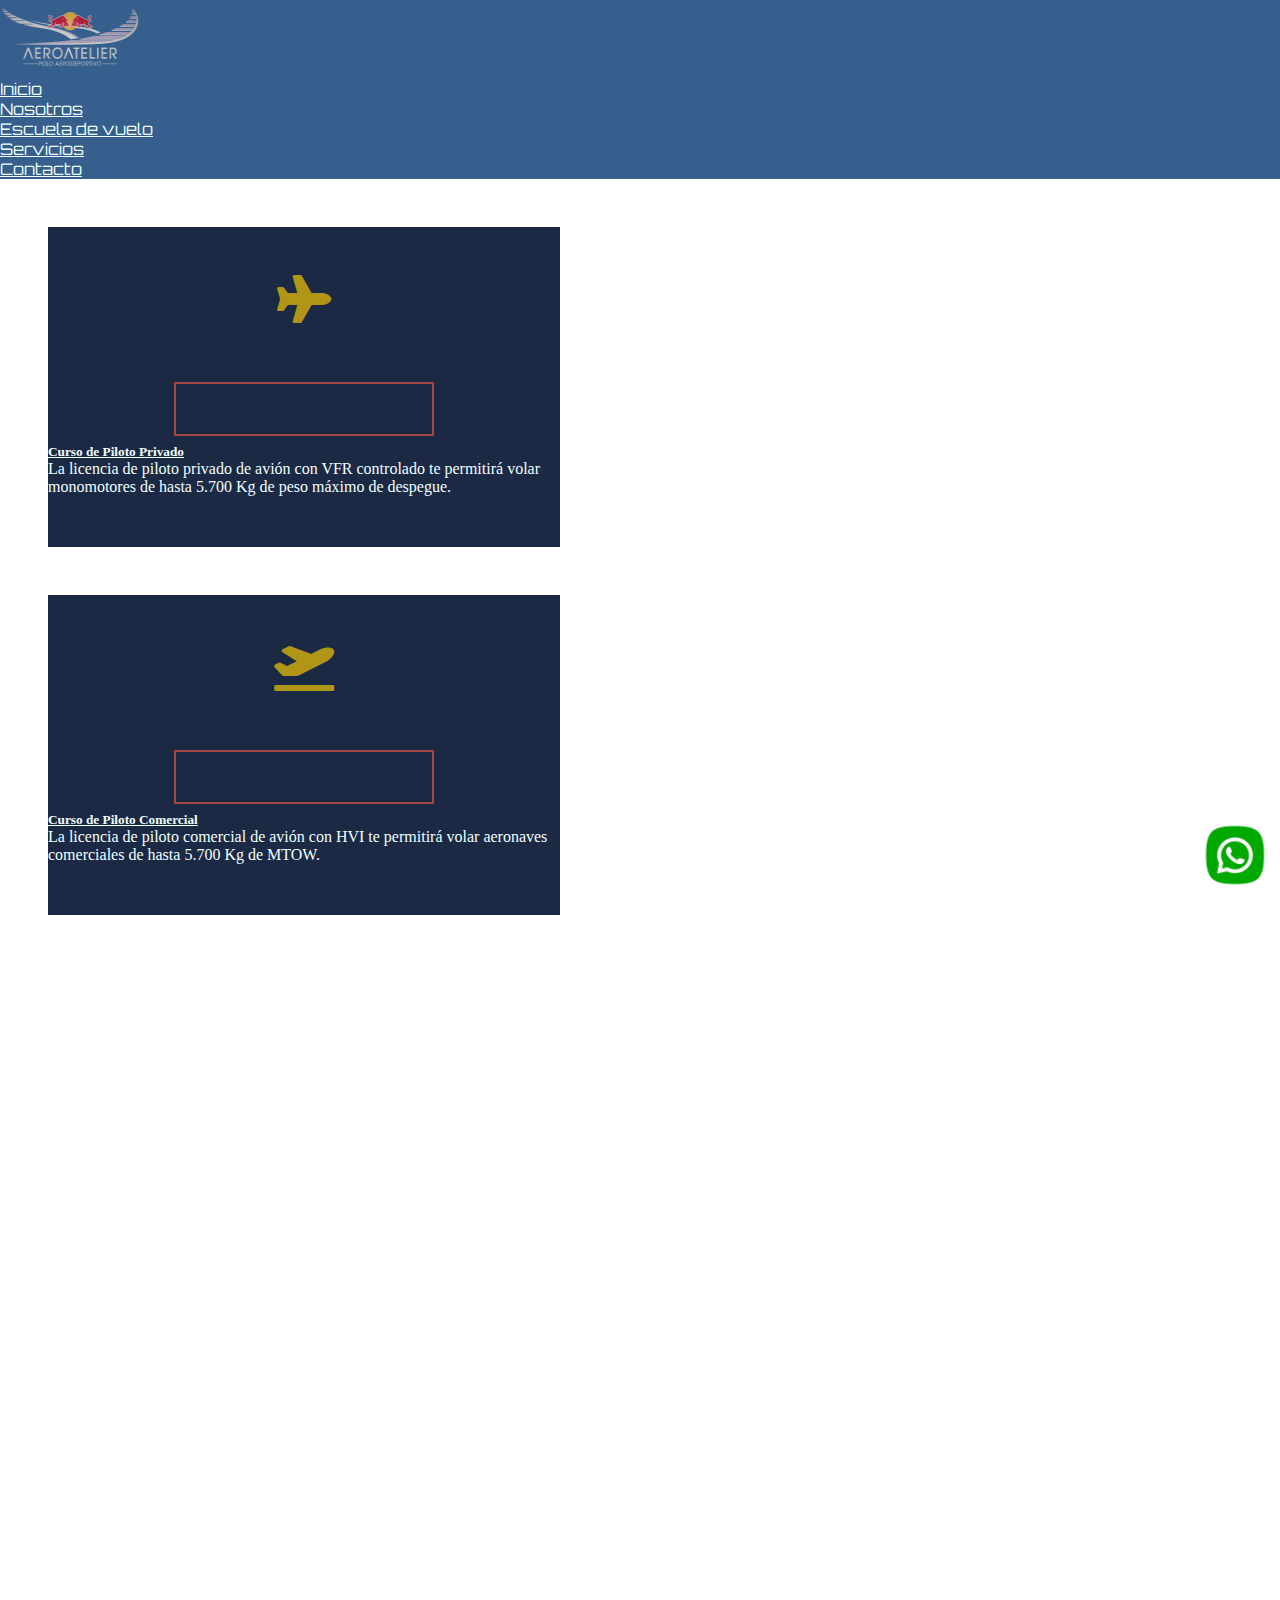
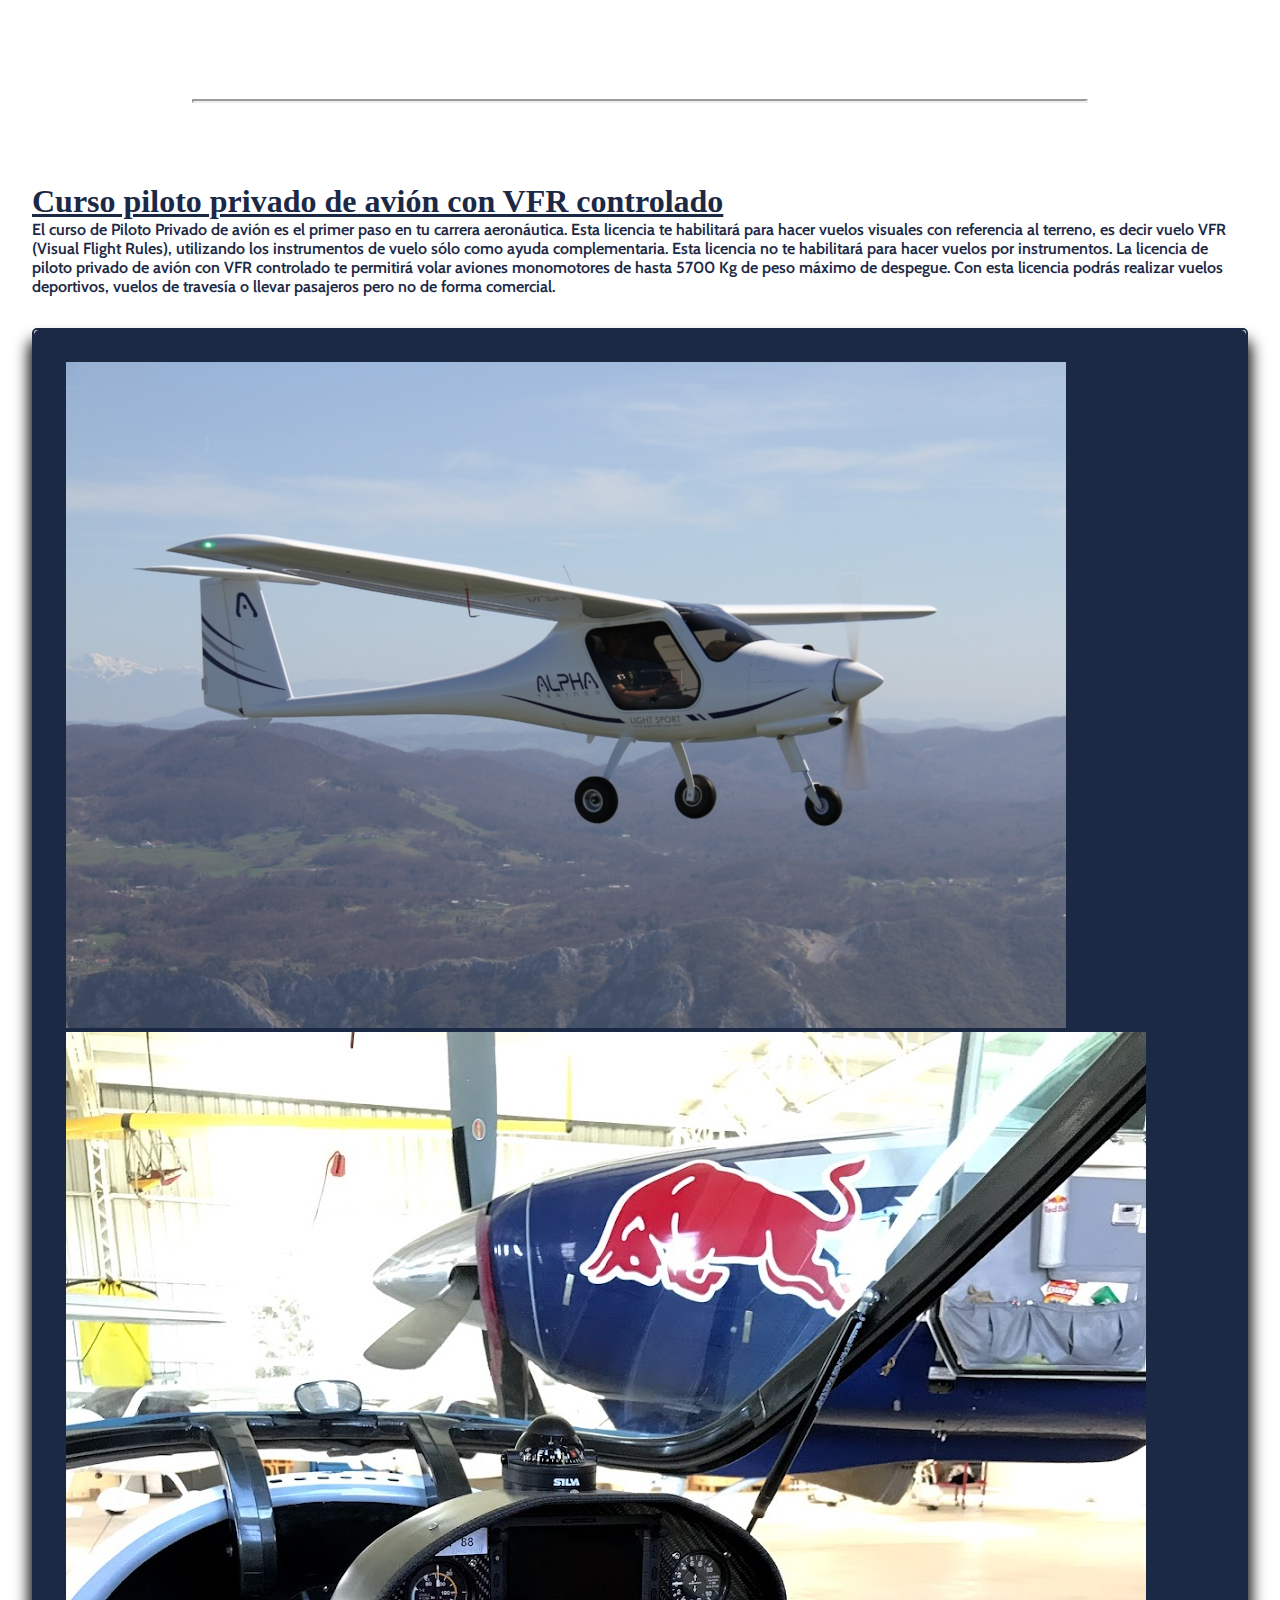
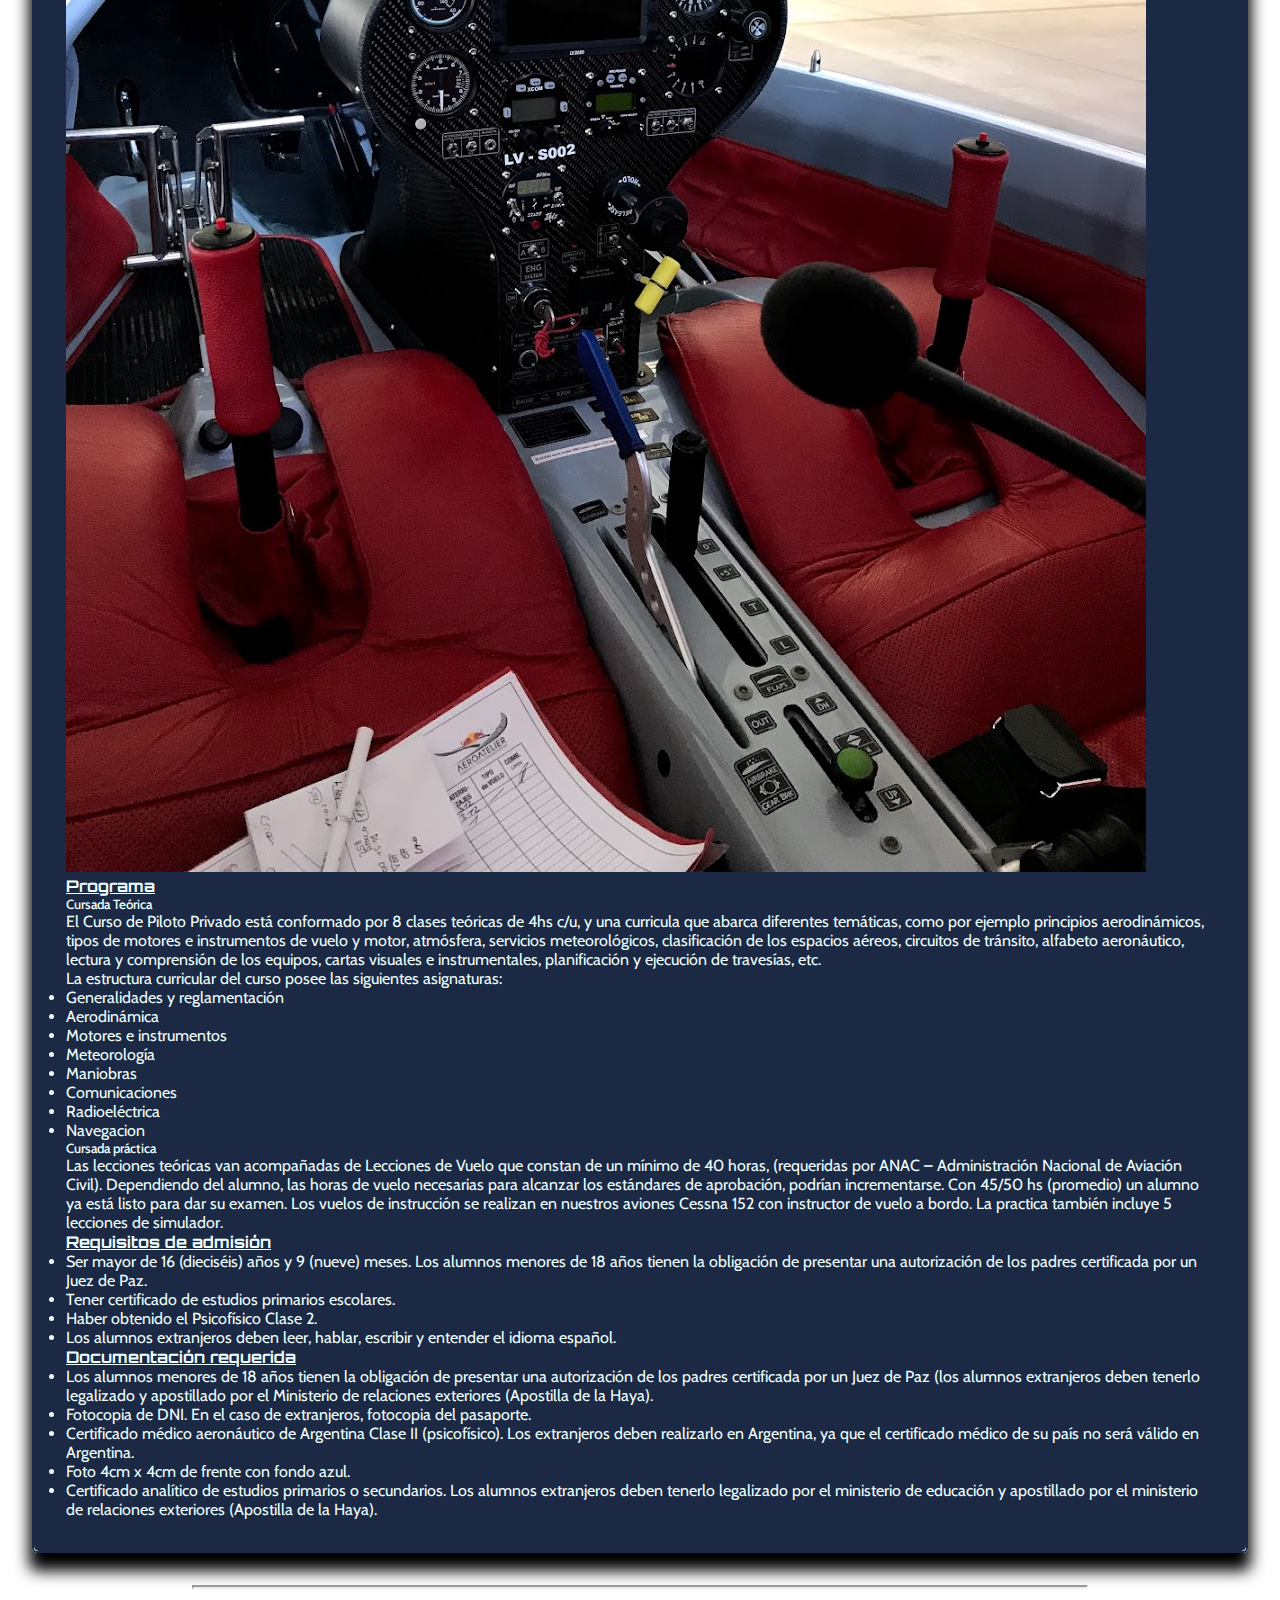
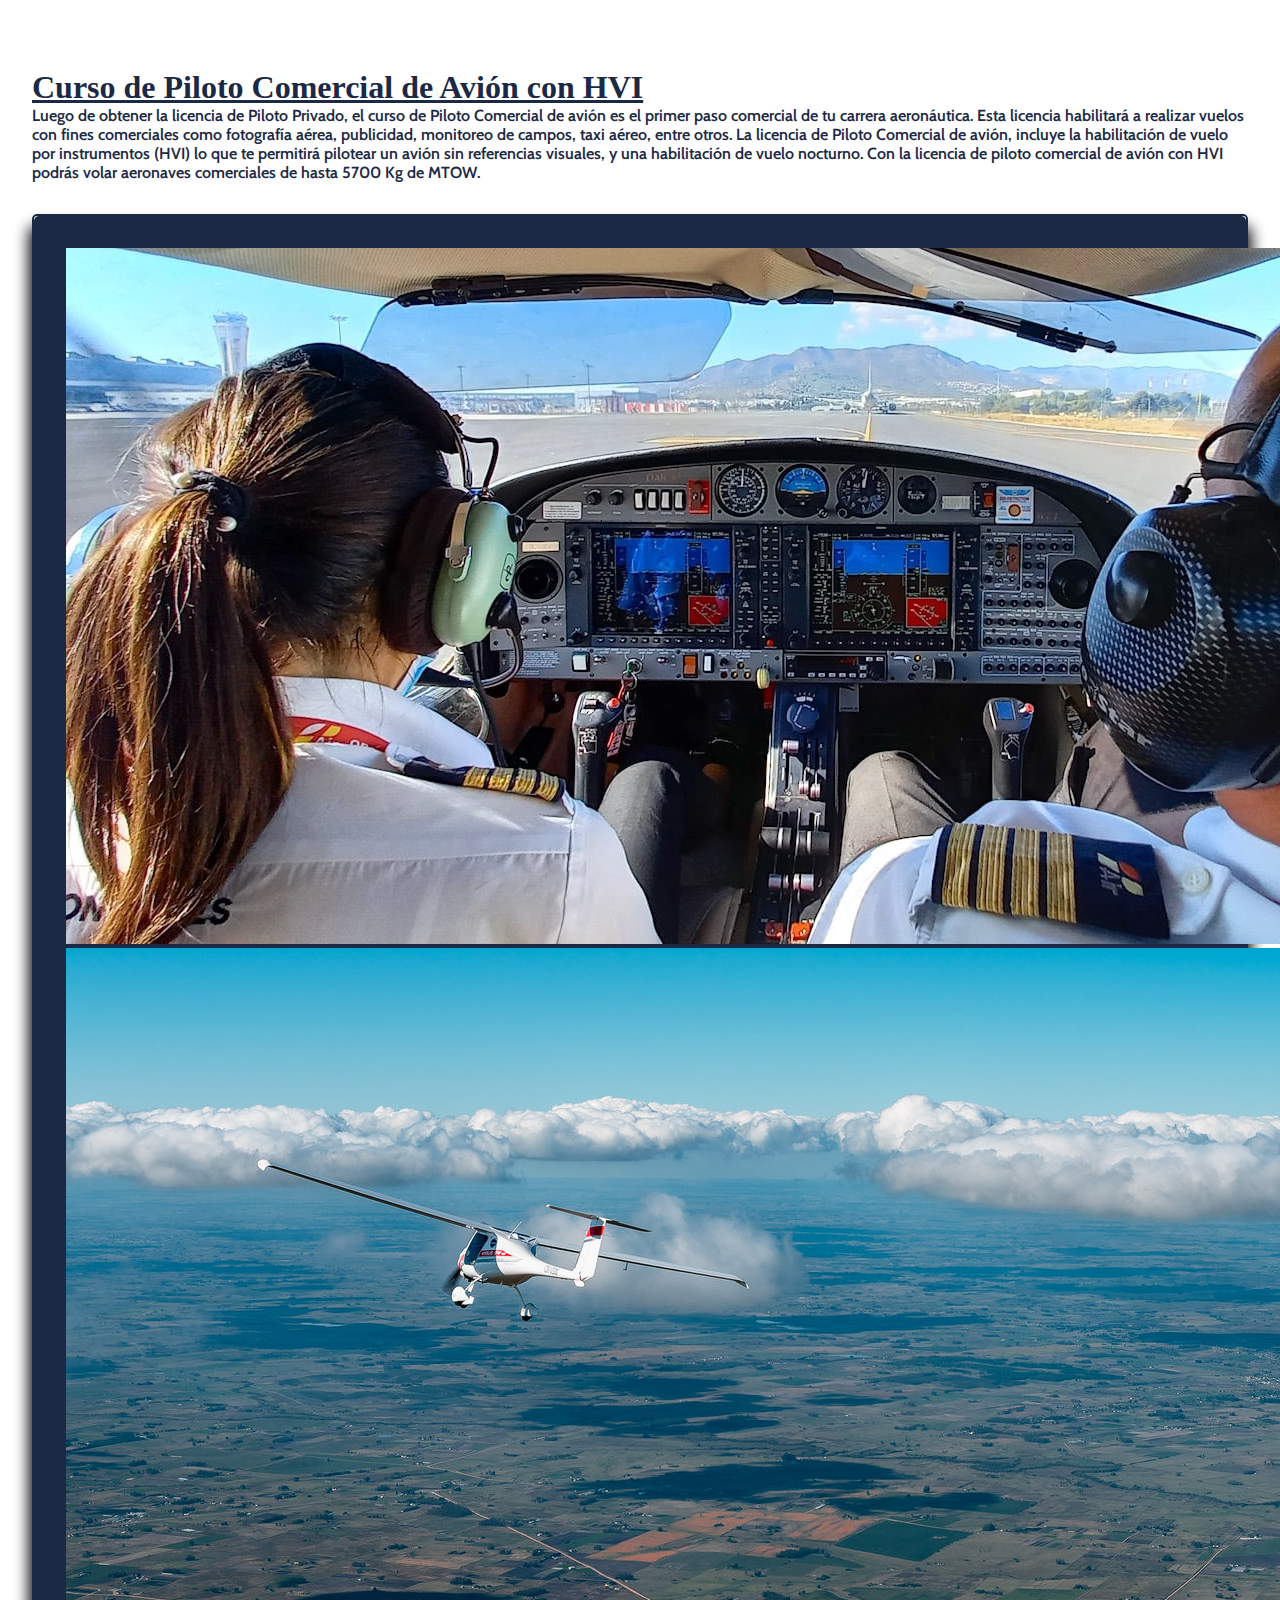
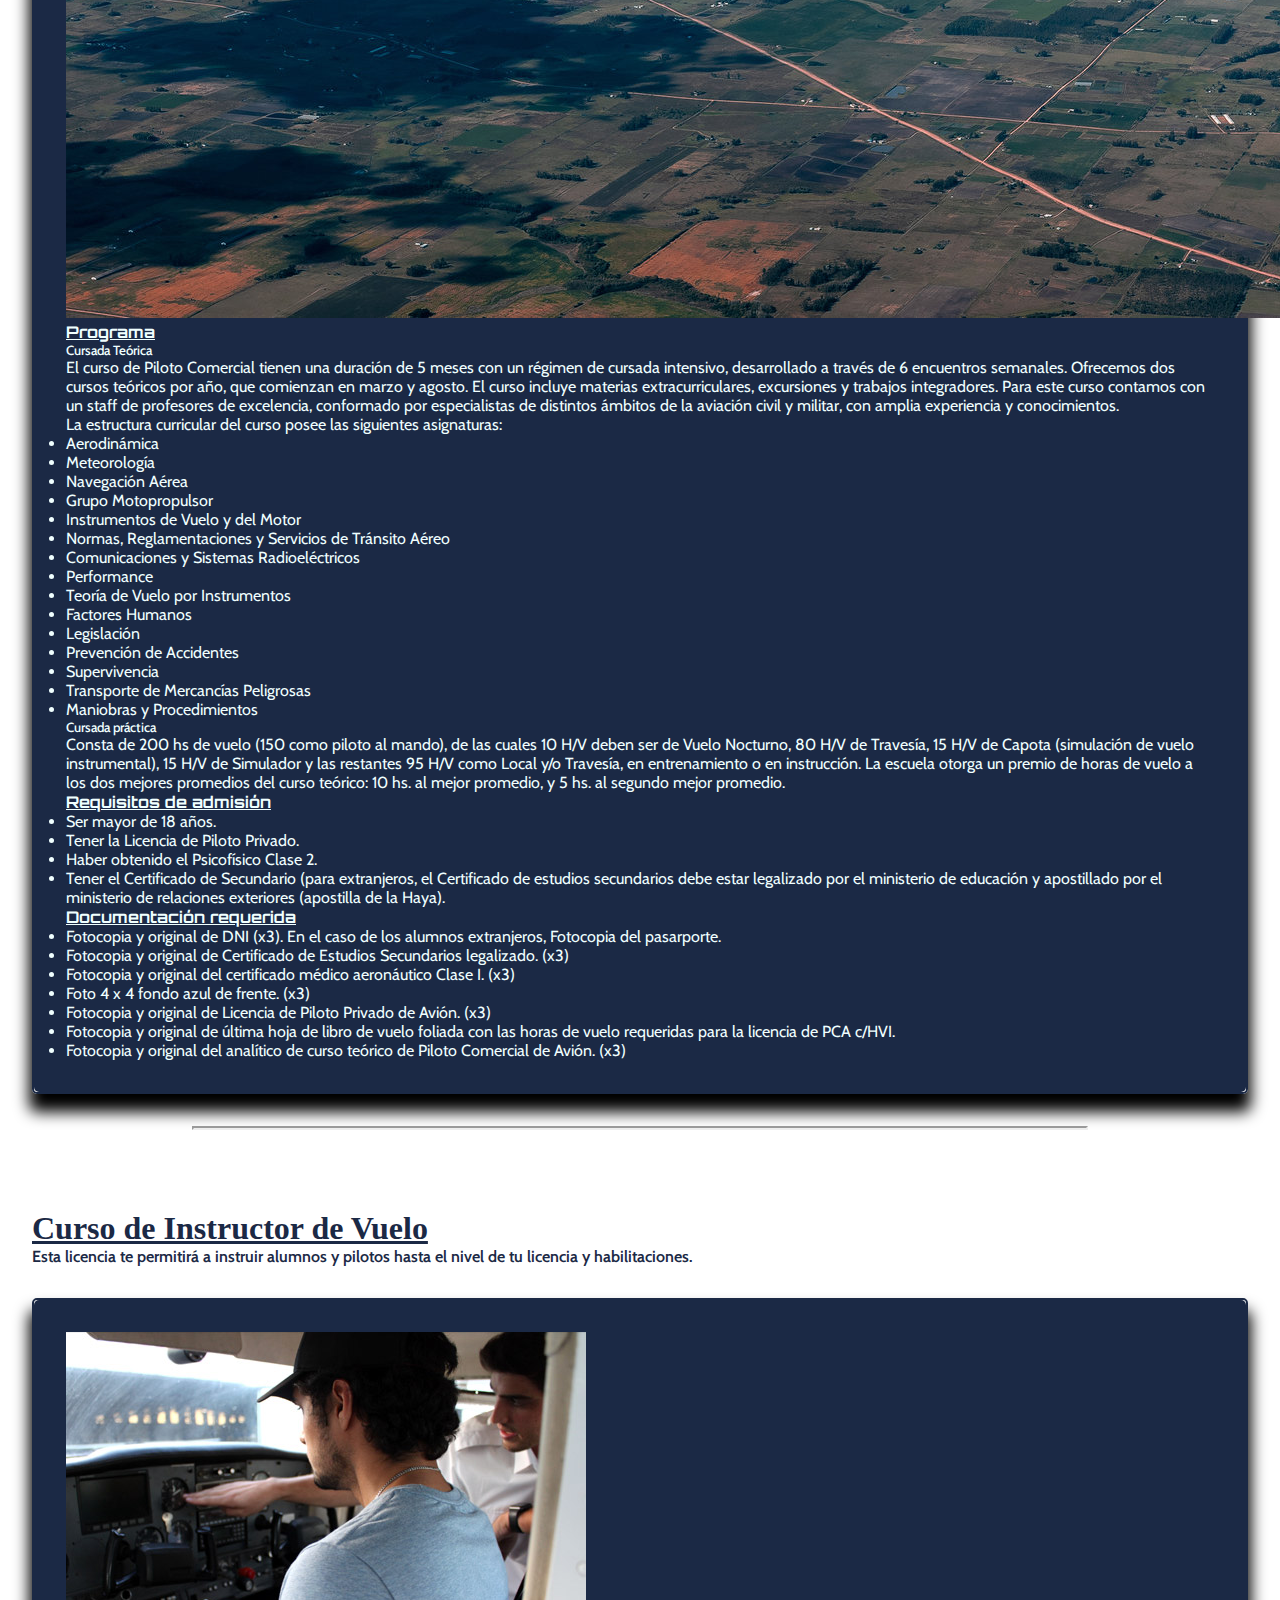
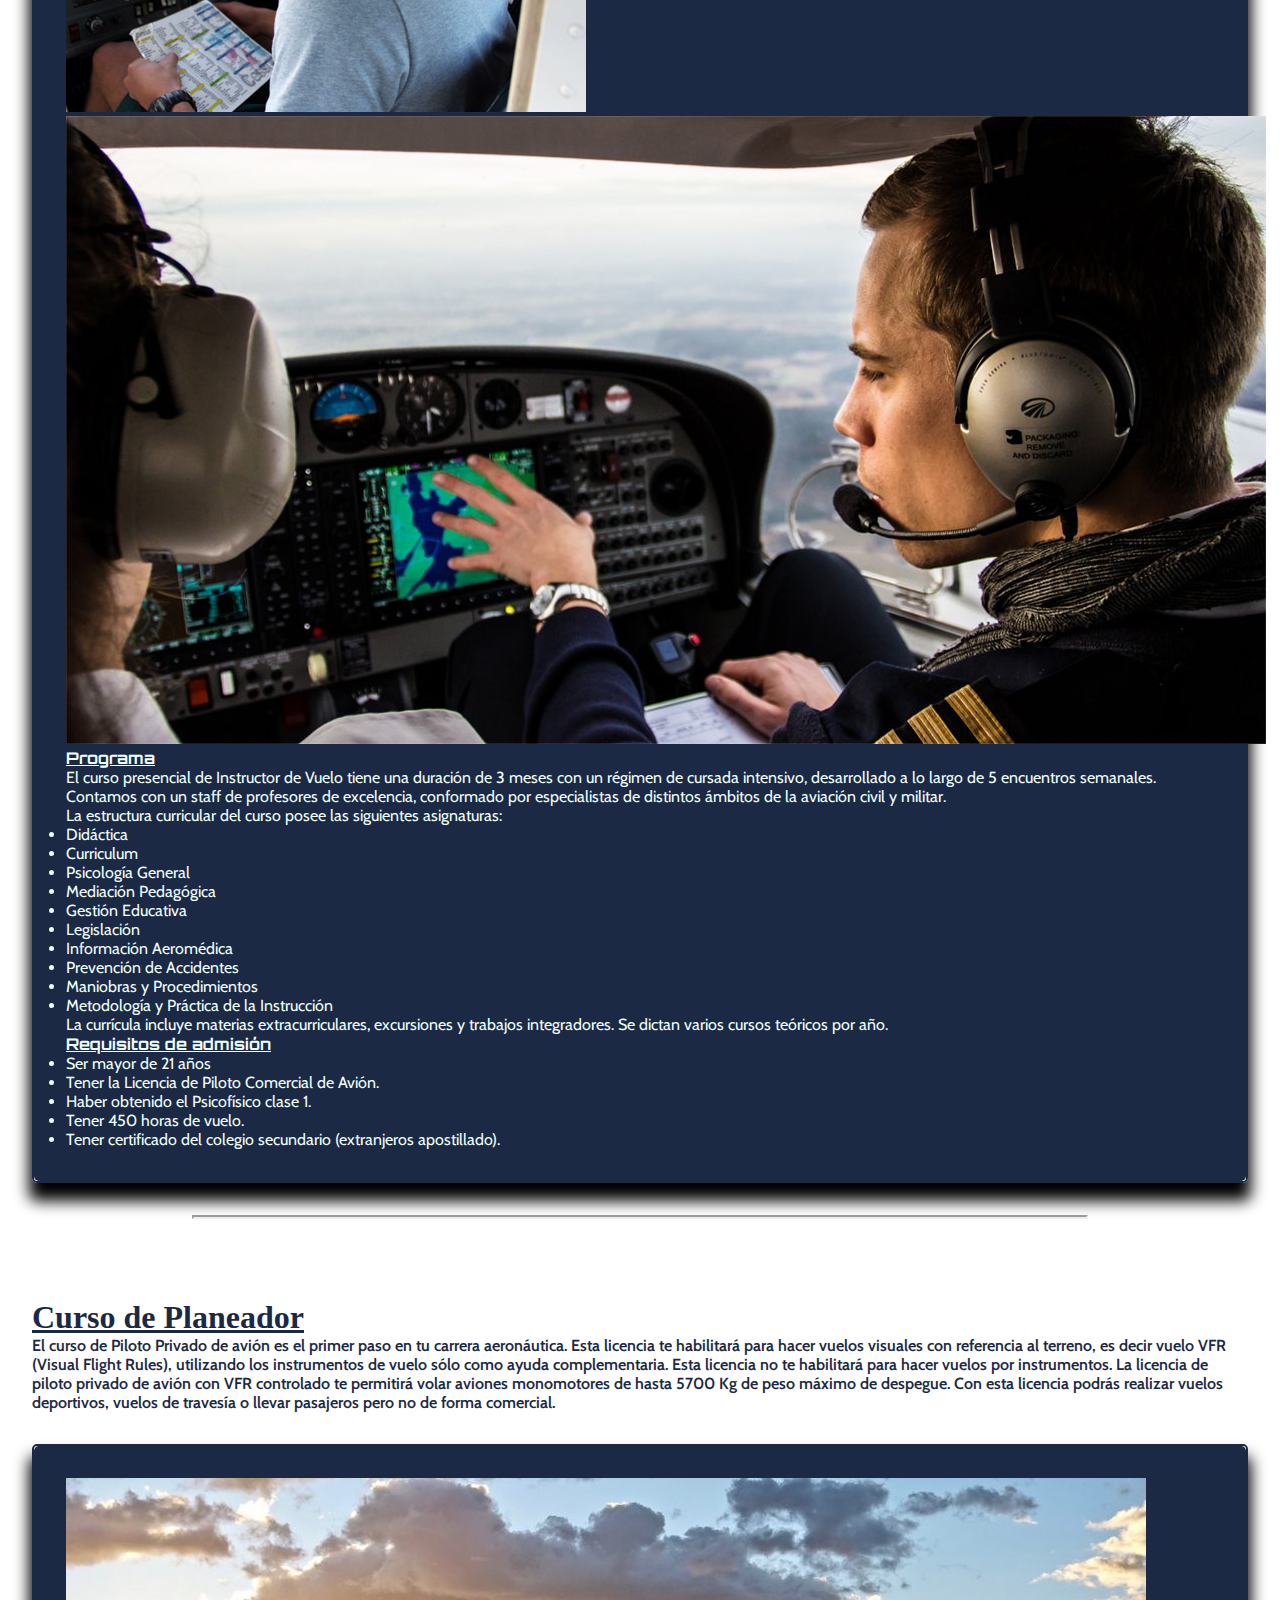
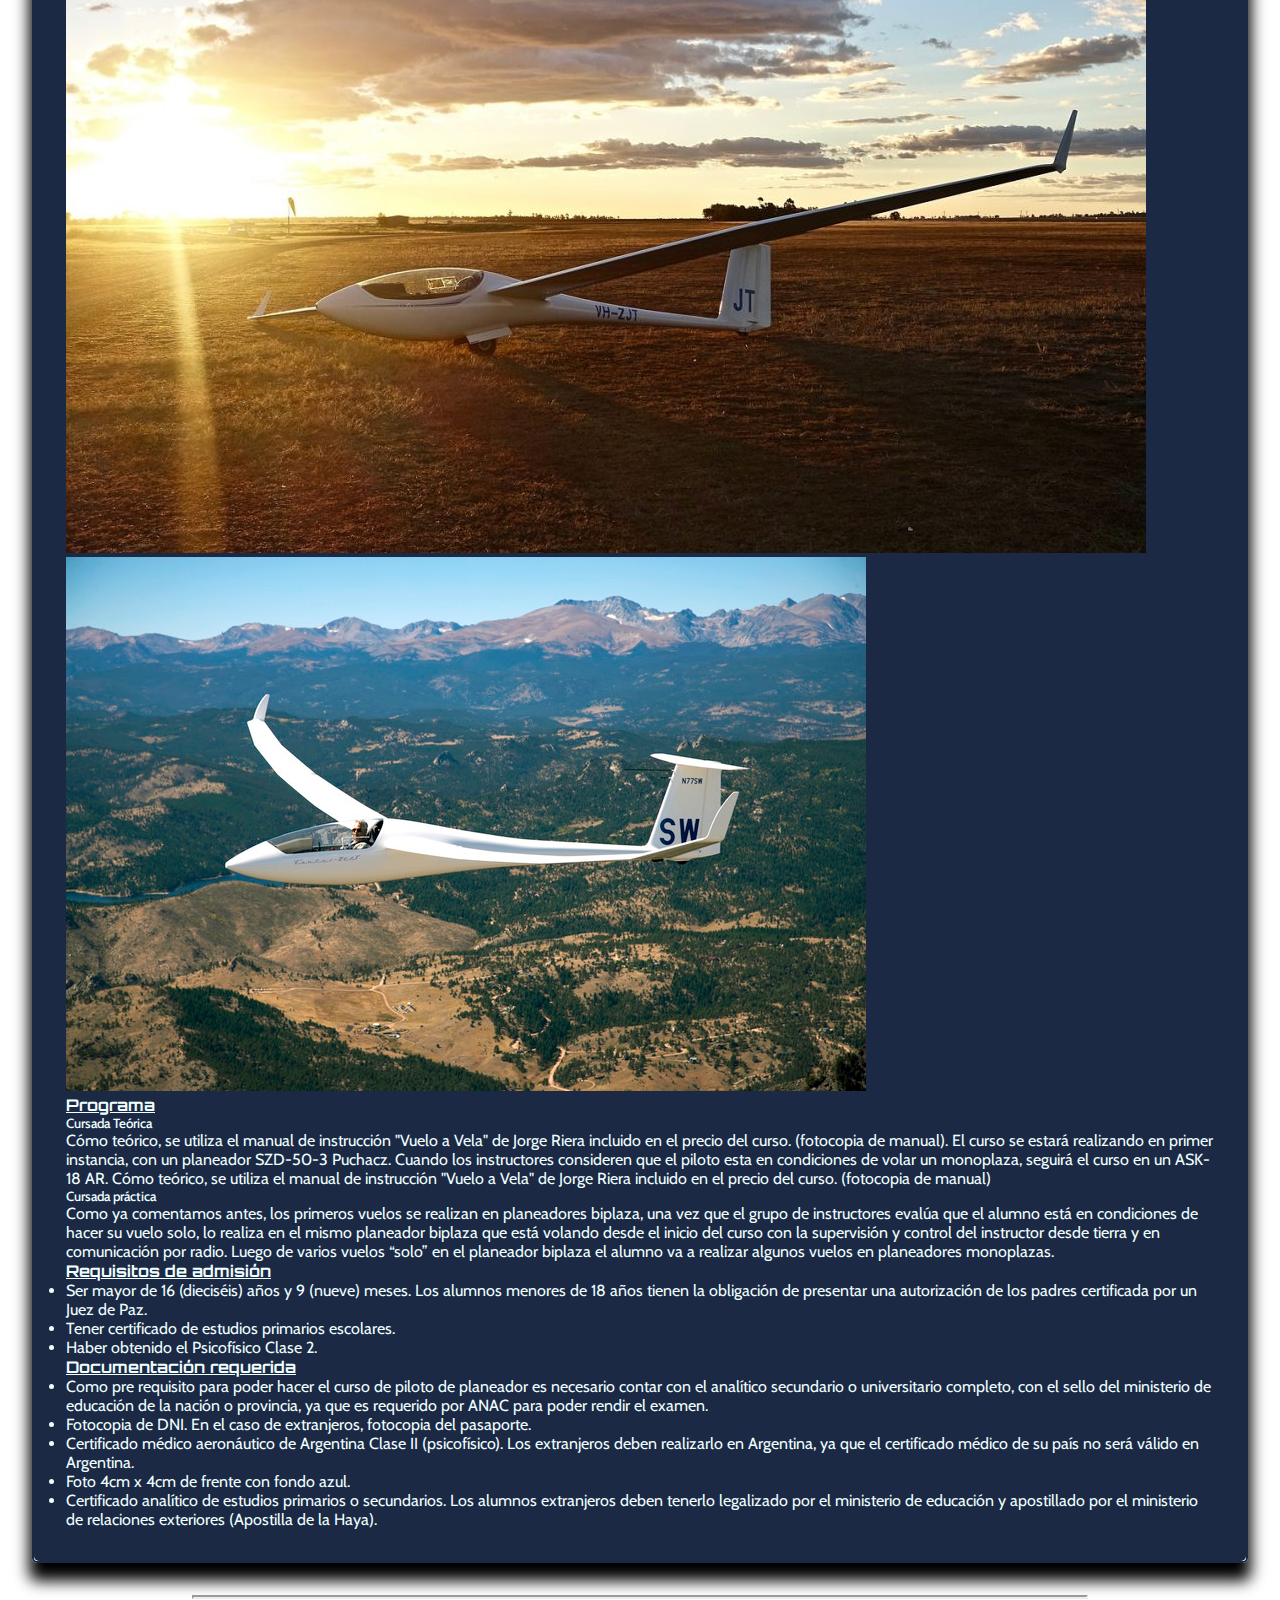
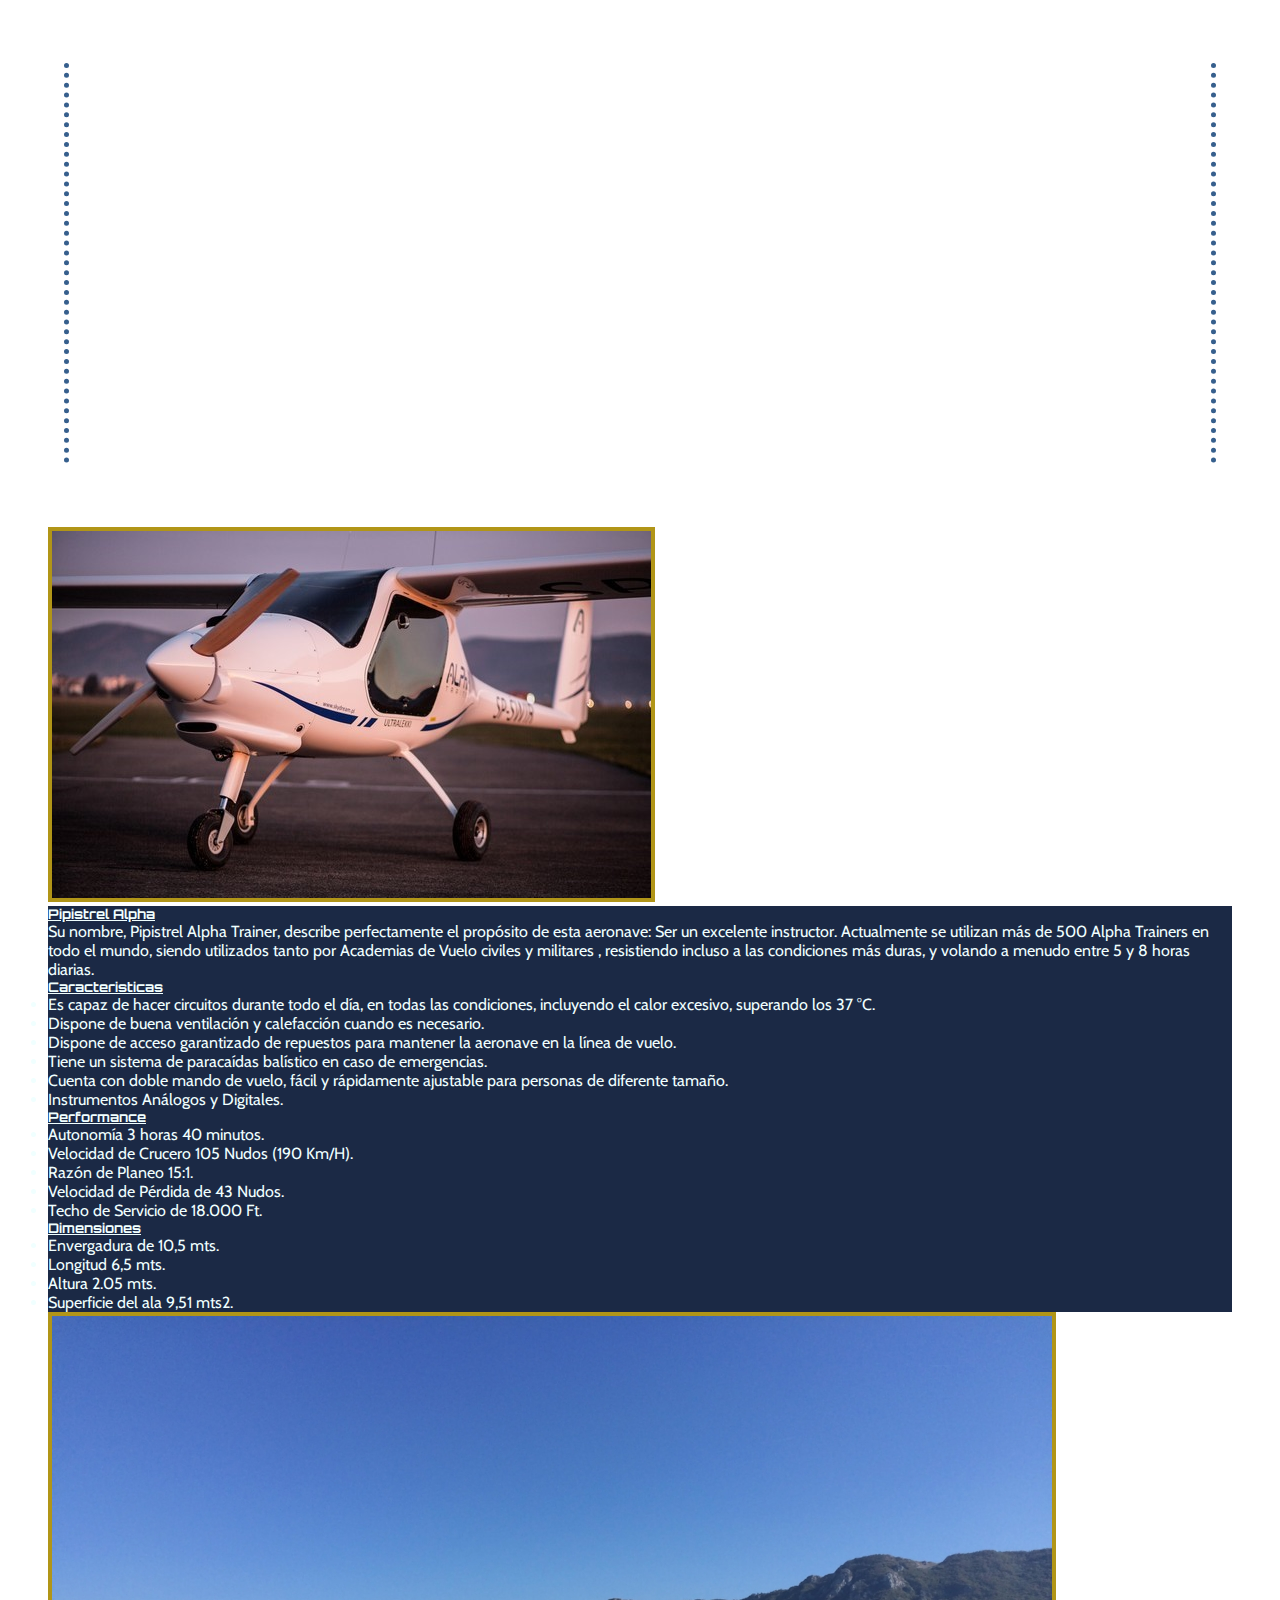
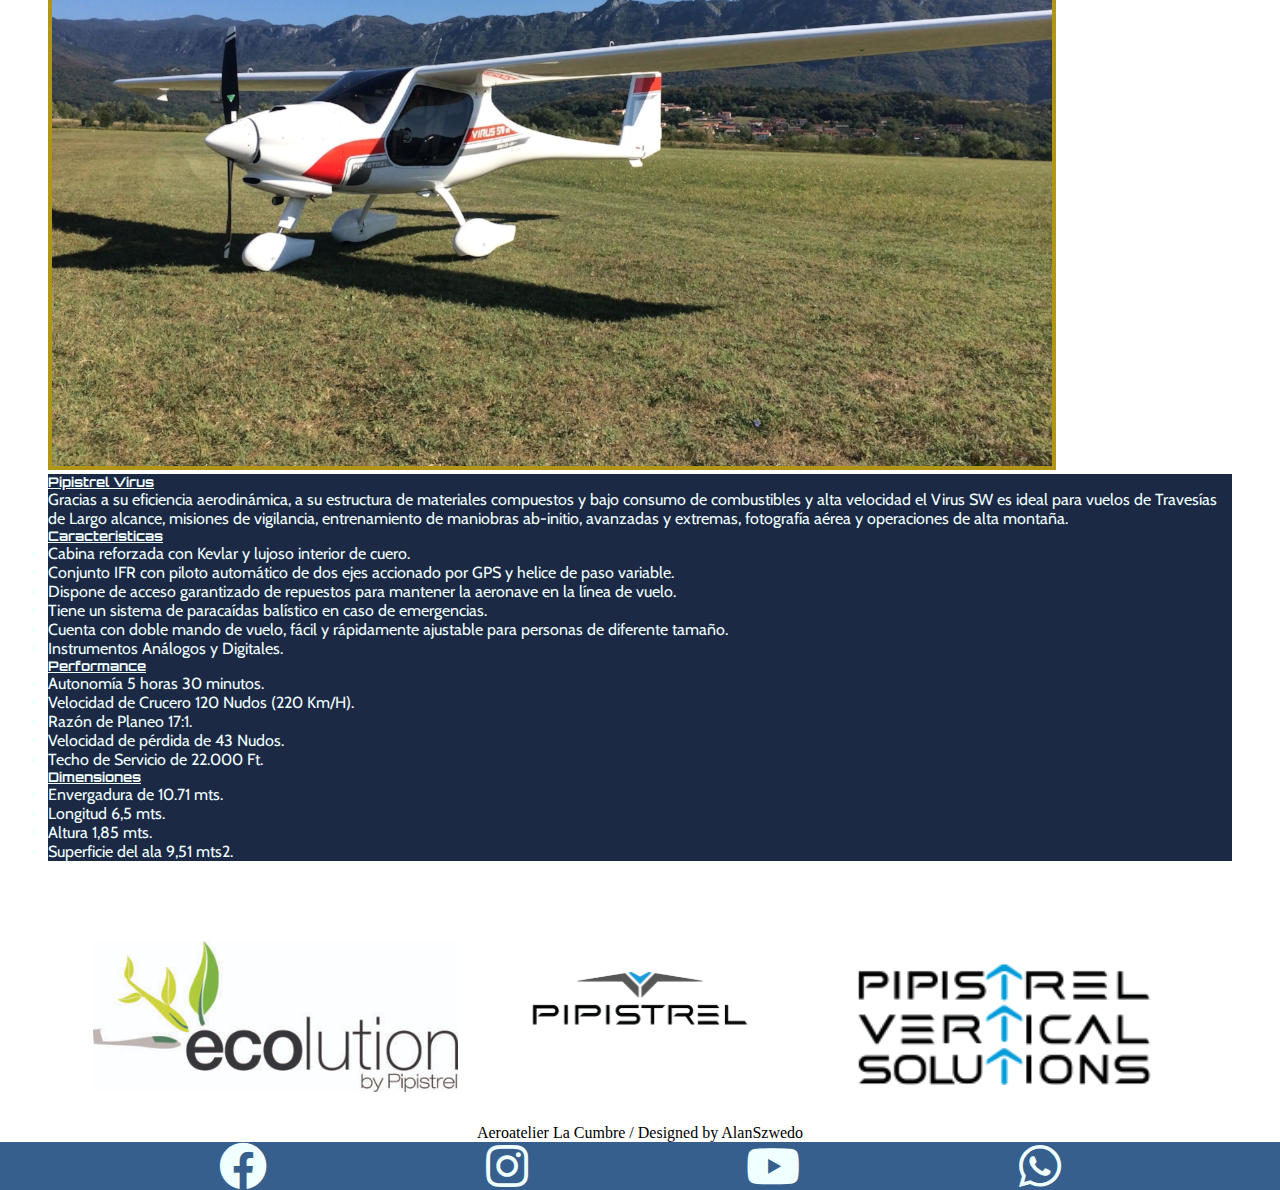
==== commit 8aace0f9: "correccion final" ====
--- a/pages/escuela de vuelo.html
+++ b/pages/escuela de vuelo.html
@@ -4,42 +4,46 @@
     <!-- Required meta tags -->
     <meta charset="utf-8">
     <meta name="viewport" content="width=device-width, initial-scale=1">
+    <meta name="description" content="En nuestra escuela de vuelo formamos pilotos Profesionales. Podrás obtener todas las Licencias y Habilitaciones para ingresar a la Línea Aerea - Piloto Privado de Avión - Piloto comercial - Instructor de vuelo">
+    <meta name="keywords" content="escuela de pilotos, escuela de aviación, flota pipistrel, instructor de vuelo, piloto privado, ppa, piloto comercial">
 
     <!-- Bootstrap CSS -->
     <!-- CSS only -->
-    <link href="https://cdn.jsdelivr.net/npm/bootstrap@5.1.3/dist/css/bootstrap.min.css" rel="stylesheet" integrity="sha384-1BmE4kWBq78iYhFldvKuhfTAU6auU8tT94WrHftjDbrCEXSU1oBoqyl2QvZ6jIW3" crossorigin="anonymous">  
+    <link href="https://cdn.jsdelivr.net/npm/bootstrap@5.1.3/dist/css/bootstrap.min.css" rel="stylesheet" integrity="sha384-1BmE4kWBq78iYhFldvKuhfTAU6auU8tT94WrHftjDbrCEXSU1oBoqyl2QvZ6jIW3" crossorigin="anonymous">
+    <link href="https://unpkg.com/aos@2.3.1/dist/aos.css" rel="stylesheet">
     <link rel="stylesheet" href="../css/style.css">
     <link rel="stylesheet" href="../fontawesome-free-5.15.4-web/css/all.css">
 
-    <title>Escuela de vuelo</title>
+    <title>Aeroatelier - Escuela de vuelo</title>
   </head>
   <body>
+    <div class="contenedorMaster">
     <!-- NAVBAR -->
 
     <nav class="navbar navbar-light">
       <div class="container">
         <a class="navbar-brand" href="#">
           <img src="../imagenes/aeroatellier_logo.png" alt="" width="140" height="75">
+        </a>
+
+        <ul class="lista-nav nav justify-content-center">
+          <li class="nav-inicio nav-item">
+            <a class="nav-link" href="../index.html">Inicio</a>
+          </li>
+          <li class="nav-item">
+            <a class="nav-link" href="../pages/nosotros.html">Nosotros</a>
+          </li>
+          <li class="nav-item">
+            <a class="nav-link" href="../pages/escuela de vuelo.html">Escuela de vuelo</a>
+          </li>
+          <li class="nav-item">
+            <a class="nav-link" href="../pages/servicios.html">Servicios</a>
+          </li>
+          <li class="nav-item">
+            <a class="nav-link" href="../pages/contacto.html">Contacto</a>
+          </li>
+        </ul>
         
-      
-          <ul class="lista-nav nav justify-content-center">
-            <li class="nav-inicio nav-item">
-              <a class="nav-link" href="../index.html">Inicio</a>
-            </li>
-            <li class="nav-item">
-              <a class="nav-link" href="../pages/nosotros.html">Nosotros</a>
-            </li>
-            <li class="nav-item">
-              <a class="nav-link" href="#">Escuela de vuelo</a>
-            </li>
-            <li class="nav-item">
-              <a class="nav-link" href="../pages/servicios.html">Servicios</a>
-            </li>
-            <li class="nav-item">
-                <a class="nav-link" href="../pages/contacto.html">Contacto</a>
-            </li>
-          </ul>
-        </a>
       </div>
 
       <div class="dropdown">
@@ -47,13 +51,12 @@
           Menú
         </button>
         <ul class="dropdown-menu" aria-labelledby="dropdownMenu2">
-          <li><button class="dropdown-item" type="button"><a class="itemMobile" href="pages/nosotros.html">Nosotros</a></button></li>
-          <li><button class="dropdown-item" type="button"><a class="itemMobile" href="pages/escuela de vuelo.html">Escuela de vuelo</a></button></li>
-          <li><button class="dropdown-item" type="button"><a class="itemMobile" href="pages/servicios.html">Servicios</a></button></li>
-          <li><button class="dropdown-item" type="button"><a class="itemMobile" href="pages/contacto.html">Contacto</a></button></li>
+          <li><button class="dropdown-item" type="button"><a class="itemMobile" href="../index.html">Inicio</a></button></li>
+          <li><button class="dropdown-item" type="button"><a class="itemMobile" href="../pages/nosotros.html">Nosotros</a></button></li>
+          <li><button class="dropdown-item" type="button"><a class="itemMobile" href="../pages/servicios.html">Servicios</a></button></li>
+          <li><button class="dropdown-item" type="button"><a class="itemMobile" href="../pages/contacto.html">Contacto</a></button></li>
         </ul>
       </div>
-
     </nav>
 
     <!-- BOTON WSP -->
@@ -70,7 +73,7 @@
 
     <section class="cursos">
       <div class="row row-cols-1 row-cols-md-2 g-4">
-        <div class="col">
+        <div class="col" data-aos="fade-down-right" data-aos-duration="1500">
           <div class="contenedorCursos card">
             <i class="fas fa-plane fa-3x"></i>
             <hr>
@@ -80,7 +83,7 @@
             </div>
           </div>
         </div>
-        <div class="col">
+        <div class="col" data-aos="fade-down-left" data-aos-duration="1500">
           <div class="contenedorCursos card">
             <i class="fas fa-plane-departure fa-3x"></i>
             <hr>
@@ -90,7 +93,7 @@
             </div>
           </div>
         </div>
-        <div class="col">
+        <div class="col" data-aos="fade-up-right" data-aos-duration="1500">
           <div class="contenedorCursos card">
             <i class="fas fa-headphones-alt fa-3x"></i>
             <hr>
@@ -100,7 +103,7 @@
             </div>
           </div>
         </div>
-        <div class="col">
+        <div class="col"data-aos="fade-up-left" data-aos-duration="1500">
           <div class="contenedorCursos card">
             <i class="fas fa-wind fa-3x"></i>
             <hr>
@@ -121,7 +124,7 @@
     <article>
 
       <div class="introducciones">
-        <i class="fas fa-plane fa-3x"></i>
+        <i class="fas fa-plane fa-3x" data-aos="flip-up" data-aos-duration="1000"></i>
         <h1>Curso piloto privado de avión con VFR controlado</h1>
         <p>El curso de Piloto Privado de avión es el primer paso en tu carrera aeronáutica. Esta licencia te habilitará para hacer vuelos visuales con referencia al terreno, es decir vuelo VFR (Visual Flight Rules), utilizando los instrumentos de vuelo sólo como ayuda complementaria. Esta licencia no te habilitará para hacer vuelos por instrumentos. La licencia de piloto privado de avión con VFR controlado te permitirá volar aviones monomotores de hasta 5700 Kg de peso máximo de despegue. Con esta licencia podrás realizar vuelos deportivos, vuelos de travesía o llevar pasajeros pero no de forma comercial.</p>
       </div>
@@ -175,7 +178,7 @@
 
 
       <div class="introducciones">
-        <i class="fas fa-plane-departure fa-3x"></i>
+        <i class="fas fa-plane-departure fa-3x" data-aos="flip-up" data-aos-duration="1000"></i>
         <h1>Curso de Piloto Comercial de Avión con HVI</h1>
         <p>Luego de obtener la licencia de Piloto Privado, el curso de Piloto Comercial de avión es el primer paso comercial de tu carrera aeronáutica. Esta licencia habilitará a realizar vuelos con fines comerciales como fotografía aérea, publicidad, monitoreo de campos, taxi aéreo, entre otros. La licencia de Piloto Comercial de avión, incluye la habilitación de vuelo por instrumentos (HVI) lo que te permitirá pilotear un avión sin referencias visuales, y una habilitación de vuelo nocturno. Con la licencia de piloto comercial de avión con HVI podrás volar aeronaves comerciales de hasta 5700 Kg de MTOW.</p>
       </div>
@@ -238,7 +241,7 @@
 
 
       <div class="introducciones">
-        <i class="fas fa-headphones-alt fa-3x"></i>
+        <i class="fas fa-headphones-alt fa-3x" data-aos="flip-up" data-aos-duration="1000"></i>
         <h1>Curso de Instructor de Vuelo</h1>
         <p>Esta licencia te permitirá a instruir alumnos y pilotos hasta el nivel de tu licencia y habilitaciones.</p>
       </div>
@@ -286,7 +289,7 @@
 
 
       <div class="introducciones">
-        <i class="fas fa-wind fa-3x"></i>
+        <i class="fas fa-wind fa-3x" data-aos="flip-up" data-aos-duration="1000"></i>
         <h1>Curso de Planeador</h1>
         <p>El curso de Piloto Privado de avión es el primer paso en tu carrera aeronáutica. Esta licencia te habilitará para hacer vuelos visuales con referencia al terreno, es decir vuelo VFR (Visual Flight Rules), utilizando los instrumentos de vuelo sólo como ayuda complementaria. Esta licencia no te habilitará para hacer vuelos por instrumentos. La licencia de piloto privado de avión con VFR controlado te permitirá volar aviones monomotores de hasta 5700 Kg de peso máximo de despegue. Con esta licencia podrás realizar vuelos deportivos, vuelos de travesía o llevar pasajeros pero no de forma comercial.</p>
       </div>
@@ -331,7 +334,7 @@
 
     <section class="flota">
 
-      <div class="card">
+      <div class="card" data-aos="zoom-in-up" data-aos-duration="2000">
         <div class="flotaTexto card-body">
           <h5 class="card-title">Nuestra Flota</h5>
           <p class="card-text">4 Alpha Trainer / 2 Pipistrel Virus sw 121</p>
@@ -446,11 +449,16 @@
         </div>
       </footer>
     
-
+    </div>
 
    
     <!-- JS Bootstrap -->
     <script src="https://cdn.jsdelivr.net/npm/bootstrap@5.1.3/dist/js/bootstrap.bundle.min.js" integrity="sha384-ka7Sk0Gln4gmtz2MlQnikT1wXgYsOg+OMhuP+IlRH9sENBO0LRn5q+8nbTov4+1p" crossorigin="anonymous"></script>
-    
+    <!-- JS de AOS -->
+    <script src="https://unpkg.com/aos@2.3.1/dist/aos.js"></script>
+    <script>
+      AOS.init();
+    </script>
+
   </body>
 </html>
--- a/css/style.css
+++ b/css/style.css
@@ -9,14 +9,107 @@
   bottom: 10px;
   right: 10px; }
 
+/* Barra */
+.barra {
+  display: block;
+  margin-top: 2rem;
+  margin-bottom: 2rem;
+  margin-left: 15%;
+  margin-right: 15%;
+  border-style: inset;
+  border-width: 2px; }
+
+/* Keyframes */
+@keyframes bounceInRight {}nav {
+  background-color: #365f8d; }
+  nav div {
+    font-family: "Orbitron", sans-serif; }
+    nav div ul li .nav-link {
+      color: azure; }
+      nav div ul li .nav-link:hover {
+        background-color: azure;
+        color: #365f8d; }
+
+.dropdown {
+  display: none; }
+
+/* Inicio */
+article .carousel-inner {
+  height: 35rem; }
+
+.texto {
+  color: #365f8d;
+  display: grid;
+  grid-template-columns: auto;
+  grid-template-rows: auto auto;
+  justify-items: center;
+  padding: 3em; }
+  .texto h1 {
+    font-family: "Orbitron", sans-serif; }
+  .texto h3, .texto .contenidoNosotros .instructores h6, .contenidoNosotros .instructores .texto h6 {
+    font-family: "Orbitron", sans-serif; }
+  .texto .texto-index1 {
+    font-family: "Cabin", sans-serif; }
+    .texto .texto-index1 .anac {
+      text-decoration: none;
+      font-weight: 700;
+      color: #a0a0a0; }
+      .texto .texto-index1 .anac:hover {
+        color: #b19517; }
+
+.contenedorPipistrel {
+  display: flex;
+  justify-content: center;
+  font-family: "Orbitron", sans-serif;
+  padding: 2rem;
+  color: #b19517; }
+
+.contenedorNasa {
+  display: flex;
+  flex-direction: row;
+  justify-content: center;
+  margin: 1rem;
+  margin-bottom: 3rem; }
+
+.presentacion {
+  display: grid;
+  grid-template-columns: auto auto;
+  gap: 0.5rem;
+  align-items: center;
+  margin: 1rem;
+  font-family: "Cabin", sans-serif;
+  background-color: #292929; }
+  .presentacion p, .presentacion .bordesEscuela .contenidoEscuela ul, .bordesEscuela .contenidoEscuela .presentacion ul, .presentacion .bordesEscuela .contenidoEscuela ul li, .bordesEscuela .contenidoEscuela ul .presentacion li, .presentacion .caracteristicasFlota div div .flotaTexto1 ul li, .caracteristicasFlota div div .flotaTexto1 ul .presentacion li, .presentacion section .contenedorServicios ul li, section .contenedorServicios ul .presentacion li {
+    color: azure;
+    margin: 1rem; }
+  .presentacion .imagenesinicio {
+    width: 600px;
+    height: 450px;
+    border: 2px solid #a0a0a0; }
+
+.contenedorOfertas .bodyOfertas {
+  background-color: #1b2945;
+  border-color: azure; }
+  .contenedorOfertas .bodyOfertas .logos-index {
+    color: #b19517;
+    padding: 20px; }
+  .contenedorOfertas .bodyOfertas .card-body .tituloOfertas {
+    color: #365f8d;
+    font-family: "Orbitron", sans-serif; }
+  .contenedorOfertas .bodyOfertas .card-body .textoOfertas {
+    color: azure;
+    font-family: "Cabin", sans-serif;
+    padding-top: 4rem;
+    padding-bottom: 2rem; }
+  .contenedorOfertas .bodyOfertas .card-body a {
+    color: azure; }
+
 /* Nosotros */
 .imagenNosotrosDiv {
   display: flex;
   justify-content: center;
   margin-bottom: 3rem; }
   .imagenNosotrosDiv .imagenNosotros {
-    /*height: 600px;
-        width: 90%;*/
     border-radius: 10px;
     border: 3px dashed grey; }
 
@@ -46,7 +139,7 @@
     padding: 1rem; }
 
 .contenidoNosotros {
-  background-color: #a0a0a0; }
+  background-color: #292929; }
   .contenidoNosotros .cardsNosotros {
     background: linear-gradient(45deg, #004675, #1d2529); }
     .contenidoNosotros .cardsNosotros div div div .tituloCardsNosotros {
@@ -56,7 +149,7 @@
       font-family: "Cabin", sans-serif;
       color: azure; }
   .contenidoNosotros .instructores {
-    color: #365f8d;
+    color: azure;
     display: grid;
     grid-template-columns: auto;
     grid-template-rows: auto;
@@ -75,13 +168,13 @@
     .contenidoNosotros .cardInstructor1 .imagenInstructor {
       height: 40rem; }
     .contenidoNosotros .cardInstructor1 .cardInstructor2 {
-      background-color: #a0a0a0; }
+      background-color: #292929; }
       .contenidoNosotros .cardInstructor1 .cardInstructor2 .instructoresH5 {
         font-family: "Cabin", sans-serif;
         font-weight: 600;
         text-transform: uppercase;
         letter-spacing: 0.15rem;
-        color: #365f8d;
+        color: azure;
         margin-top: 1rem;
         padding-left: 3rem; }
   .contenidoNosotros .cardPrincipalInstructores {
@@ -95,7 +188,7 @@
         font-family: "Orbitron", sans-serif;
         color: azure; }
   .contenidoNosotros aside .contenedorVideo {
-    color: #365f8d;
+    color: azure;
     display: grid;
     grid-template-columns: auto;
     grid-template-rows: auto;
@@ -216,6 +309,14 @@
       font-family: "Cabin", sans-serif;
       color: azure; }
 
+section .acordeon .acordeonItems {
+  background-color: #365f8d;
+  color: azure;
+  border: 1px solid azure; }
+  section .acordeon .acordeonItems:hover {
+    background-color: azure;
+    color: #365f8d; }
+
 section .cartaServicios {
   margin: 0.5rem;
   margin-right: 1.5rem; }
@@ -240,20 +341,20 @@
 section .contenedorServicios {
   border-radius: 35px;
   margin: 0.1rem;
-  background-color: #a0a0a0; }
+  background-color: #292929; }
   section .contenedorServicios h4 {
     display: flex;
     justify-content: center;
     margin: 1rem;
     padding-top: 2rem;
     font-family: "Orbitron", sans-serif;
-    color: #365f8d; }
+    color: azure; }
   section .contenedorServicios p, section .contenedorServicios .bordesEscuela .contenidoEscuela ul, .bordesEscuela .contenidoEscuela section .contenedorServicios ul, section .contenedorServicios .bordesEscuela .contenidoEscuela ul li, .bordesEscuela .contenidoEscuela ul section .contenedorServicios li, section .contenedorServicios .caracteristicasFlota div div .flotaTexto1 ul li, .caracteristicasFlota div div .flotaTexto1 ul section .contenedorServicios li, section .contenedorServicios ul li {
     display: flex;
     justify-content: center;
     margin: 1rem;
     font-family: "Cabin", sans-serif;
-    color: #365f8d; }
+    color: azure; }
   section .contenedorServicios .contenedorServiciosImg {
     display: grid;
     gap: 0.5rem;
@@ -272,7 +373,18 @@
   bottom: 10px;
   right: 10px; }
 
-footer {
+/* Barra */
+.barra {
+  display: block;
+  margin-top: 2rem;
+  margin-bottom: 2rem;
+  margin-left: 15%;
+  margin-right: 15%;
+  border-style: inset;
+  border-width: 2px; }
+
+/* Keyframes */
+@keyframes bounceInRight {}footer {
   bottom: 0;
   width: 100%; }
   footer .card .footerBSTittle {
@@ -291,14 +403,214 @@
         color: #b03bc7; }
       footer .card .footerBS a .fab.fa-youtube:hover {
         color: #a72727; }
-      footer .card .footerBS a .fab.fa-whatsap:hover {
+      footer .card .footerBS a .fab.fa-whatsapp:hover {
         color: #05b305; }
+
+/* TABLET */
+@media screen and (min-width: 577px) and (max-width: 768px) {
+  .contenedorMaster {
+    width: 100%;
+    overflow-x: hidden;
+    box-sizing: border-box; }
+  /* Navbar */
+  nav {
+    max-height: 8rem; }
+  .lista-nav {
+    display: none; }
+  .navbar {
+    display: flex;
+    flex-direction: row;
+    flex-wrap: nowrap;
+    justify-content: space-evenly; }
+  .dropdown {
+    display: flex;
+    margin-right: 7rem; }
+  .dropdown-menu {
+    background-color: cadetblue; }
+  .dropdown-item {
+    font-family: "Orbitron", sans-serif; }
+  .itemMobile {
+    text-decoration: none;
+    color: azure; }
+  /* Logo wsp */
+  .botonWhatsApp img {
+    display: none; }
+  /* Inicio */
+  .presentacion {
+    display: flex;
+    flex-direction: column;
+    margin: 0;
+    padding-bottom: 1rem; }
+  /* Pagina Nosotros */
+  section .NuestroObjetivo {
+    display: flex;
+    flex-direction: column;
+    flex-wrap: nowrap; }
+  .contenidoNosotros .cardInstructor1 .imagenInstructor {
+    height: auto; }
+  .contenidoNosotros .cardPrincipalInstructores {
+    margin-top: 1rem;
+    display: grid;
+    grid-template-columns: auto auto; }
+    .contenidoNosotros .cardPrincipalInstructores .instructoresCaras {
+      width: 100%; }
+  .contenidoNosotros .cardInstructor1 .cardInstructor2 .instructoresH5 {
+    font-family: "Cabin", sans-serif;
+    font-weight: 600;
+    text-transform: uppercase;
+    color: #365f8d;
+    margin: 1rem; }
+  .contenidoNosotros aside .contenedorVideo {
+    color: none;
+    padding-bottom: 2rem; }
+    .contenidoNosotros aside .contenedorVideo .videoPipistrel {
+      width: 100%;
+      height: 25rem; }
+  /* Pagina Servicios */
+  section .cartaServicios {
+    display: none; }
+  section .contenedorServicios {
+    width: 97vw; }
+    section .contenedorServicios .contenedorServiciosImg {
+      display: flex;
+      flex-direction: column;
+      gap: 0.5rem; }
+    section .contenedorServicios ul {
+      margin-top: 1.5rem; }
+      section .contenedorServicios ul li {
+        display: flex;
+        justify-content: start; }
+  /* Contacto */
+  /* Escuela de Vuelo */
+  .cursos {
+    display: grid;
+    grid-template-columns: auto auto;
+    grid-template-rows: auto auto;
+    gap: 0.5rem; }
+    .cursos div div .contenedorCursos {
+      width: 100%;
+      height: auto;
+      margin: 0;
+      margin-top: 1rem;
+      min-height: 20rem; } }
+
+/* MOBILE */
+@media screen and (max-width: 576px) {
+  .contenedorMaster {
+    width: 100%;
+    overflow-x: hidden;
+    box-sizing: border-box; }
+  /* Navbar */
+  .lista-nav {
+    display: none; }
+  .navbar {
+    display: flex;
+    flex-direction: row;
+    flex-wrap: nowrap;
+    justify-content: space-evenly;
+    max-width: 576px; }
+  .dropdown {
+    display: flex;
+    margin-right: 6rem; }
+  .dropdown-menu {
+    background-color: cadetblue; }
+  .dropdown-item {
+    font-family: "Orbitron", sans-serif; }
+  .itemMobile {
+    text-decoration: none;
+    color: azure; }
+  /* Logo wsp */
+  .botonWhatsApp img {
+    display: none; }
+  /* Inicio */
+  article .carousel {
+    height: 10rem; }
+  .texto {
+    margin-top: 5rem;
+    width: 100%; }
+    .texto iframe {
+      width: 300px;
+      height: 300px; }
+  .contenedorNasa {
+    width: 100%; }
+    .contenedorNasa .imagenesNasa {
+      width: 50%;
+      height: auto; }
+  .card-group {
+    display: block; }
+  /*.carousel {
+        display: none;
+    }*/
+  .presentacion {
+    display: flex;
+    flex-direction: column; }
+    .presentacion .imagenesinicio {
+      display: none; }
+  /* Pagina Nosotros */
+  section .NuestroObjetivo {
+    display: flex;
+    flex-direction: column;
+    flex-wrap: nowrap;
+    margin: 0; }
+  .contenidoNosotros .cardInstructor1 .imagenInstructor {
+    height: auto; }
+  .contenidoNosotros .cardPrincipalInstructores {
+    margin-top: 1rem;
+    display: grid;
+    grid-template-columns: auto auto; }
+  .contenidoNosotros .cardInstructor1 .cardInstructor2 .instructoresH5 {
+    font-family: "Cabin", sans-serif;
+    font-weight: 600;
+    text-transform: uppercase;
+    color: #365f8d;
+    margin: 1rem; }
+  .contenidoNosotros aside .contenedorVideo {
+    color: none;
+    padding-bottom: 2rem; }
+    .contenidoNosotros aside .contenedorVideo .videoPipistrel {
+      width: 100%;
+      height: 25rem; }
+  /* Pagina Contacto */
+  .cartaMobile {
+    height: 15rem; }
+  section div {
+    width: 100%;
+    height: auto; }
+  .formulario {
+    padding: 0 !important; }
+    .formulario .contenidoFormulario .textoItem {
+      width: 20rem; }
+  /* Pagina Servicios */
+  section .cartaServicios {
+    display: none; }
+  section .contenedorServicios {
+    width: 95vw; }
+    section .contenedorServicios .contenedorServiciosImg {
+      display: flex;
+      flex-direction: column;
+      gap: 0.5rem; }
+    section .contenedorServicios ul {
+      margin-top: 1.5rem; }
+      section .contenedorServicios ul li {
+        display: flex;
+        justify-content: start; }
+  /* Escuela de Vuelo */
+  .cursos div div .contenedorCursos {
+    width: 107%;
+    height: auto;
+    margin: 0;
+    margin-top: 1rem; }
+  article .bordesEscuela {
+    margin: 0; }
+    article .bordesEscuela .contenidoEscuela .imagenContenidoEscuela {
+      width: 100%;
+      height: auto;
+      box-sizing: border-box; } }
 
 * {
   margin: 0;
   padding: 0; }
 
-/* APLICANDO BOOTSTRAP */
 /* Body */
 body {
   width: 100vw;
@@ -306,87 +618,6 @@
   min-height: 100vh;
   margin: 0;
   position: relative; }
-
-/* Carousel */
-.carousel-inner {
-  height: 35rem; }
-
-/* NavBar */
-.dropdown {
-  display: none; }
-
-.navbar {
-  background-color: #365f8d; }
-
-.nav-inicio {
-  display: flex;
-  align-items: flex-start !important; }
-
-.nav-link {
-  font-family: 'Orbitron', sans-serif;
-  color: azure; }
-
-.nav-item:hover {
-  background-color: azure;
-  color: #365f8d; }
-
-/* Section */
-.section {
-  background-color: azure; }
-
-h1 {
-  font-family: 'Orbitron', sans-serif;
-  padding-top: 1em; }
-
-.texto-index1 {
-  font-family: 'Cabin', sans-serif;
-  padding: 3em; }
-
-.texto {
-  color: #365f8d;
-  display: grid;
-  grid-template-columns: auto;
-  grid-template-rows: auto auto;
-  justify-items: center; }
-
-.barra {
-  display: block;
-  margin-top: 2rem;
-  margin-bottom: 2rem;
-  margin-left: 15%;
-  margin-right: 15%;
-  border-style: inset;
-  border-width: 2px; }
-
-.anac {
-  text-decoration: none;
-  font-weight: 700;
-  color: #365f8d; }
-
-.anac:hover {
-  color: cornflowerblue; }
-
-/* Cards */
-.bodyOfertas {
-  background-color: #1b2945;
-  border-color: azure; }
-
-.tituloOfertas {
-  color: #365f8d;
-  font-family: 'Orbitron', sans-serif; }
-
-.textoOfertas {
-  color: azure;
-  font-family: 'Cabin', sans-serif;
-  padding-top: 4rem;
-  padding-bottom: 2rem; }
-
-.linkVermas {
-  color: azure; }
-
-.logos-index {
-  color: #b19517;
-  padding: 20px; }
 
 /* Formulario */
 .tituloBanner, .textoBanner {
@@ -479,63 +710,3 @@
 
 input {
   color: azure !important; }
-
-/* Keyframes */
-@keyframes bounceInRight {}/* Mediaqueries */
-@media screen and (max-width: 576px) {
-  body {
-    width: 100vw;
-    overflow-x: hidden; }
-  /* Navbar */
-  .lista-nav {
-    display: none; }
-  .navbar {
-    display: flex;
-    flex-direction: row;
-    flex-wrap: nowrap;
-    justify-content: space-evenly; }
-  .dropdown {
-    display: flex;
-    margin-right: 6rem; }
-  .menuMobile {
-    background-color: azure;
-    color: #365f8d;
-    font-family: 'Orbitron', sans-serif; }
-  .dropdown-menu {
-    background-color: cadetblue; }
-  .dropdown-item {
-    font-family: 'Orbitron', sans-serif; }
-  .itemMobile {
-    text-decoration: none;
-    color: azure; }
-  /* Logo wsp */
-  .botonWhatsApp img {
-    display: none; }
-  /* Seccion inicio */
-  .card-group {
-    display: block; }
-  /* Carousel inicio */
-  .carousel {
-    height: 20rem; }
-  .carousel-item {
-    height: 20rem; }
-  /* Pagina Contacto */
-  .cartaMobile {
-    height: 20rem; }
-  /* Pagina Servicios */
-  .imagenServicios {
-    height: 20rem; }
-  .tituloServicios {
-    display: flex;
-    justify-content: center;
-    font-family: 'Orbitron', sans-serif;
-    color: whitesmoke;
-    border-style: solid;
-    border-radius: 15px;
-    margin-left: 2rem;
-    margin-right: 2rem;
-    border-color: whitesmoke;
-    background-color: #365f8d; }
-  .cartaServicios {
-    margin: 0.5rem;
-    margin-right: 0.5rem; } }
